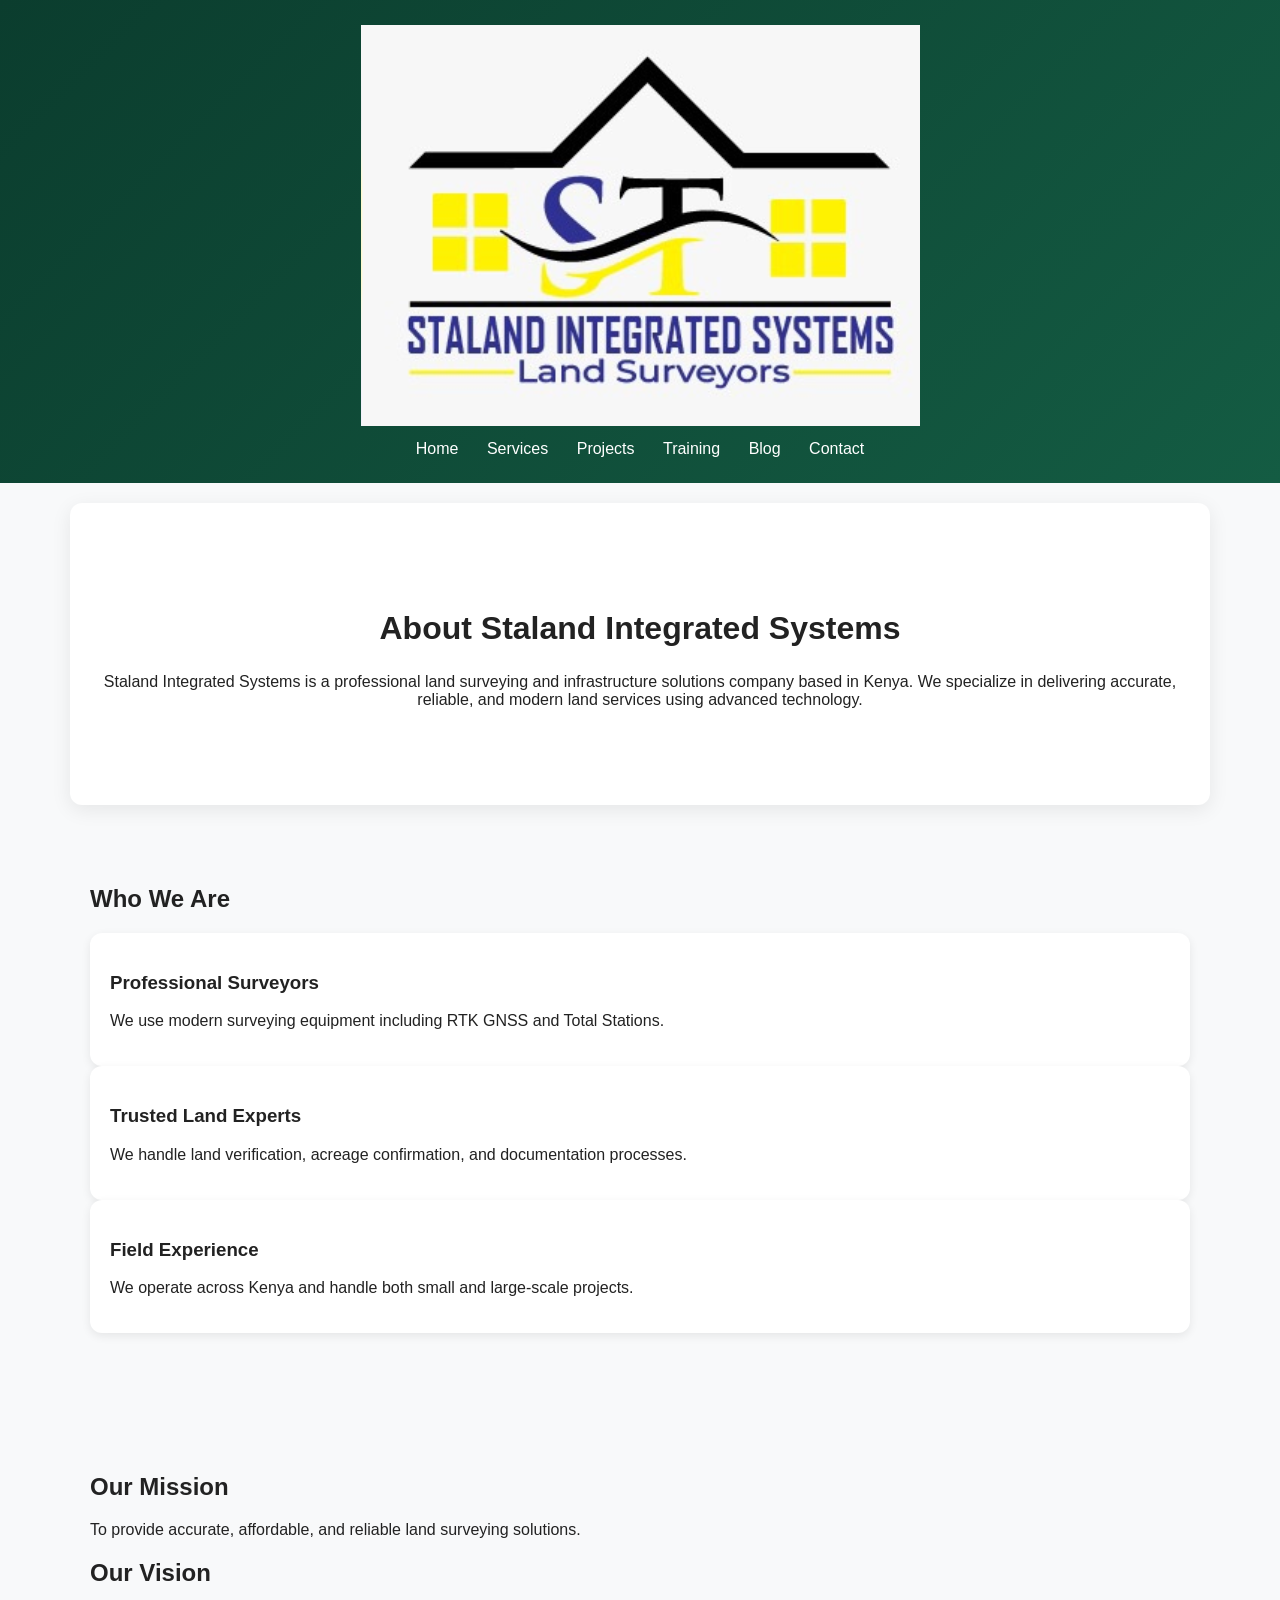
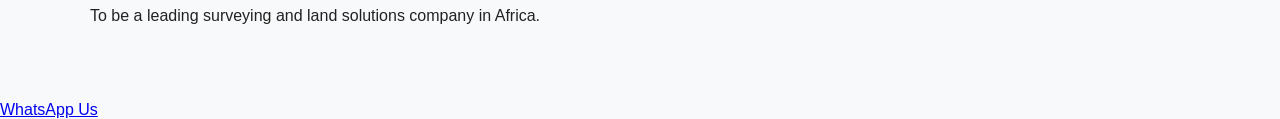
==== about.html @ e81ea3ba "added locations and about pages" ====
<!DOCTYPE html>
<html lang="en">
<head>
    <meta charset="UTF-8">
    <meta name="viewport" content="width=device-width, initial-scale=1.0">
    <title>About Us - Staland Integrated Systems</title>
    <link rel="stylesheet" href="style.css">
</head>

<body>

<!-- HEADER -->
<header class="navbar">

    <div class="logo">
        <img src="images/logo.png" alt="Staland Logo">
    </div>

    <nav>
        <a href="index.html">Home</a>
        <a href="services.html">Services</a>
        <a href="projects.html">Projects</a>
        <a href="training.html">Training</a>
        <a href="blog.html">Blog</a>
        <a href="contact.html">Contact</a>
    </nav>

</header>

<!-- ABOUT SECTION -->
<section class="hero">

    <h2>About Staland Integrated Systems</h2>

    <p>
        Staland Integrated Systems is a professional land surveying and infrastructure solutions company based in Kenya.
        We specialize in delivering accurate, reliable, and modern land services using advanced technology.
    </p>

</section>

<!-- WHO WE ARE -->
<section class="services">

    <h2 class="section-title">Who We Are</h2>

    <div class="grid">

        <div class="card">
            <h3>Professional Surveyors</h3>
            <p>We use modern surveying equipment including RTK GNSS and Total Stations.</p>
        </div>

        <div class="card">
            <h3>Trusted Land Experts</h3>
            <p>We handle land verification, acreage confirmation, and documentation processes.</p>
        </div>

        <div class="card">
            <h3>Field Experience</h3>
            <p>We operate across Kenya and handle both small and large-scale projects.</p>
        </div>

    </div>

</section>

<!-- MISSION & VISION -->
<section class="cta-section">

    <h2>Our Mission</h2>
    <p>To provide accurate, affordable, and reliable land surveying solutions.</p>

    <h2>Our Vision</h2>
    <p>To be a leading surveying and land solutions company in Africa.</p>

</section>

<!-- WHATSAPP BUTTON -->
<a href="https://wa.me/254707151860" class="whatsapp" target="_blank">
    WhatsApp Us
</a>

</body>
</html>
---- style.css ----
body {
  font-family: Arial, sans-serif;
  margin: 0;
  padding: 0;
  color: #222;
  background: #f8f9fa;
}

/* HEADER */
header {
  background: linear-gradient(135deg, #0b3d2e, #145c43);
  color: white;
  padding: 25px;
  text-align: center;
}

nav {
  margin-top: 10px;
}

nav a {
  color: white;
  margin: 0 12px;
  text-decoration: none;
  font-weight: 500;
}

nav a:hover {
  text-decoration: underline;
}

/* SECTIONS */
section {
  padding: 60px 20px;
  max-width: 1100px;
  margin: auto;
}

/* HERO */
.hero {
  text-align: center;
  background: white;
  padding: 80px 20px;
  border-radius: 12px;
  margin-top: 20px;
  box-shadow: 0 5px 20px rgba(0,0,0,0.08);
}

.hero h2 {
  font-size: 32px;
}

/* BUTTON */
.btn {
  display: inline-block;
  padding: 12px 22px;
  background: #0b3d2e;
  color: white;
  text-decoration: none;
  border-radius: 8px;
  margin-top: 15px;
}

/* CARDS */
.card-grid {
  display: grid;
  grid-template-columns: repeat(auto-fit, minmax(250px, 1fr));
  gap: 20px;
}

.card {
  background: white;
  padding: 20px;
  border-radius: 12px;
  box-shadow: 0 3px 10px rgba(0,0,0,0.08);
}

/* FORM */
input, textarea, select {
  width: 100%;
  padding: 12px;
  margin-top: 10px;
  border: 1px solid #ddd;
  border-radius: 8px;
}

button {
  background: #0b3d2e;
  color: white;
  padding: 12px;
  border: none;
  border-radius: 8px;
  cursor: pointer;
}

/* WHATSAPP FLOAT */
.whatsapp-float {
  position: fixed;
  bottom: 20px;
  right: 20px;
  background: #25D366;
  color: white;
  padding: 14px 18px;
  border-radius: 50px;
  text-decoration: none;
  font-weight: bold;
  box-shadow: 0 4px 10px rgba(0,0,0,0.3);
}

/* ANIMATION */
.fade-in {
  opacity: 0;
  transform: translateY(20px);
  transition: 0.8s ease;
}

.fade-in.show {
  opacity: 1;
  transform: translateY(0);
}

@media (max-width: 768px) {

    nav a {
        display: block;
        margin: 10px 0;
    }

    .hero h2 {
        font-size: 24px;
    }

    section {
        padding: 40px 15px;
    }

}
  overflow: hidden;
  box-shadow: 0 3px 10px rgba(0,0,0,0.1);
}

.gallery-item img {
  width: 100%;
  height: 250px;
  object-fit: cover;
}

.gallery-item h3 {
  padding: 15px;
}
.locations {
    display: grid;
    grid-template-columns: repeat(auto-fit, minmax(250px, 1fr));
    gap: 20px;
    padding: 40px;
}

.location-card {
    background: white;
    padding: 25px;
    border-radius: 12px;
    box-shadow: 0 4px 15px rgba(0,0,0,0.1);
    transition: 0.3s;
}

.location-card:hover {
    transform: translateY(-5px);
}
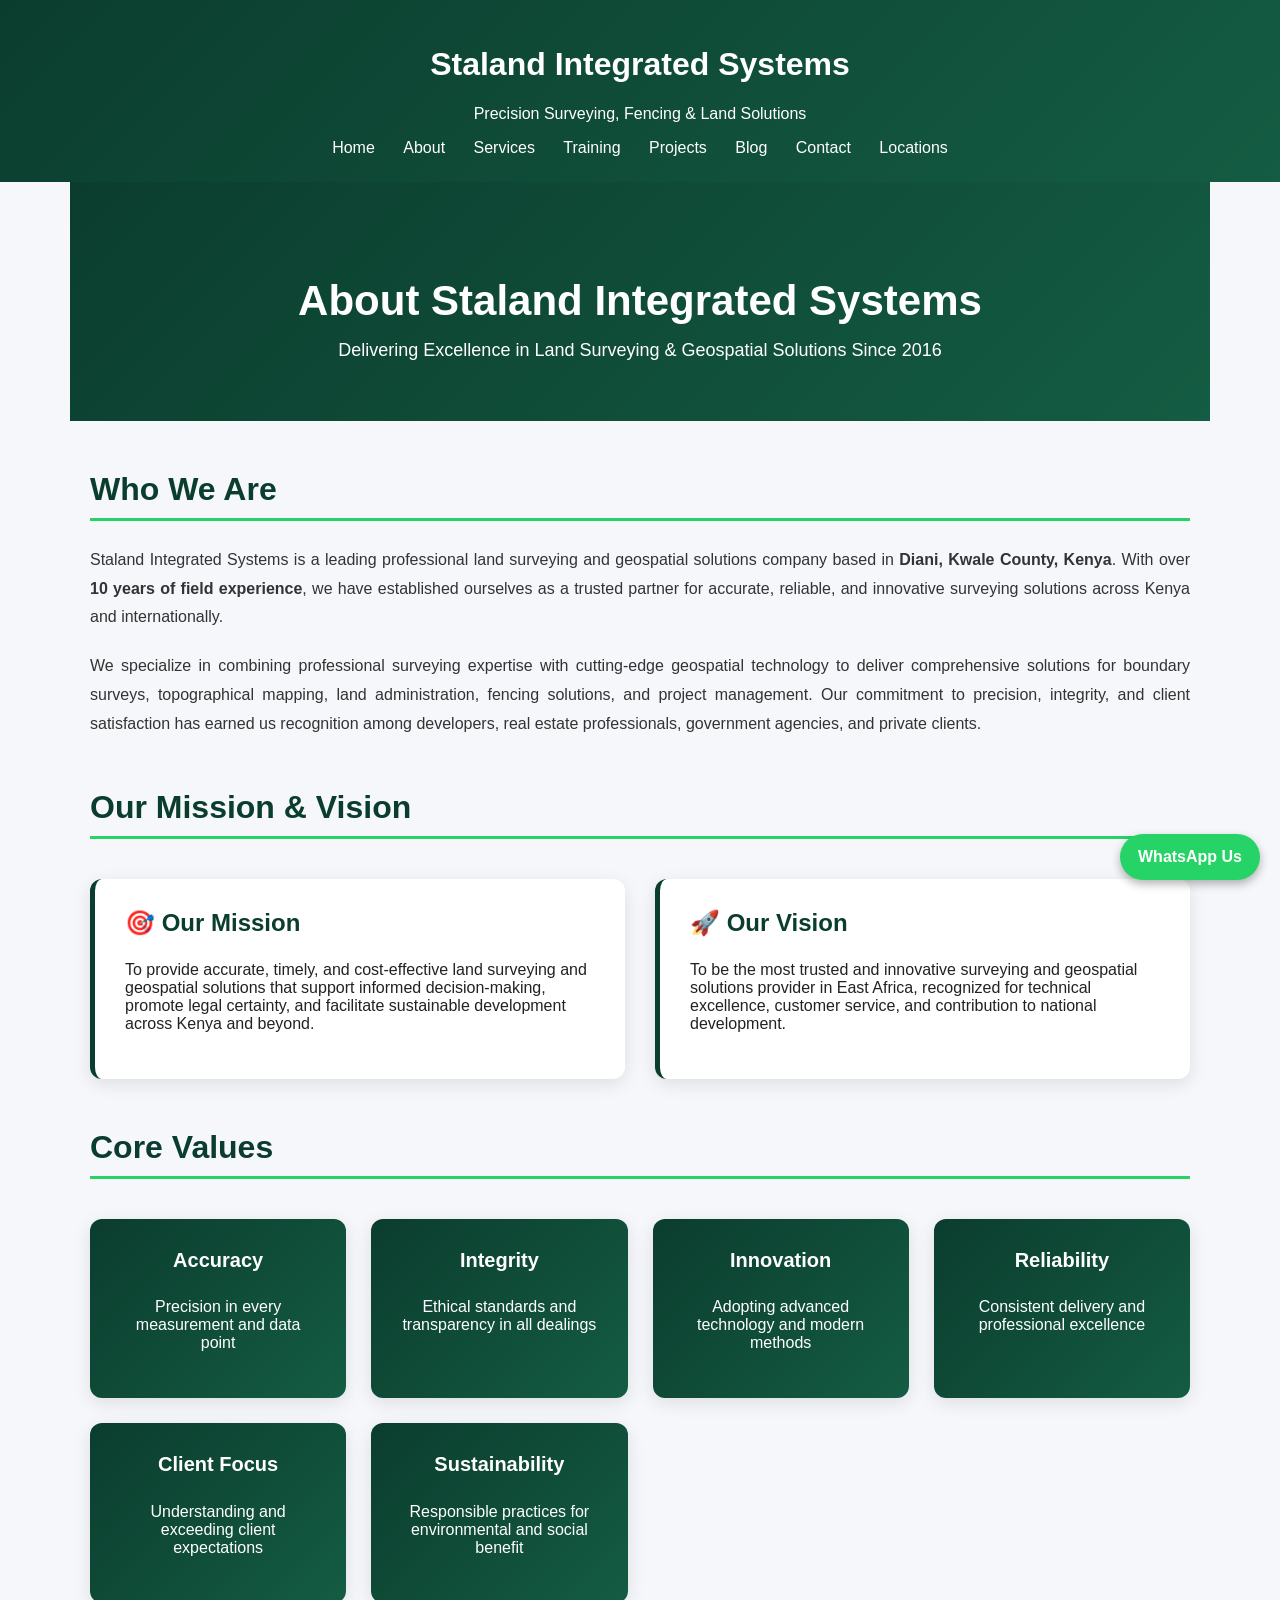
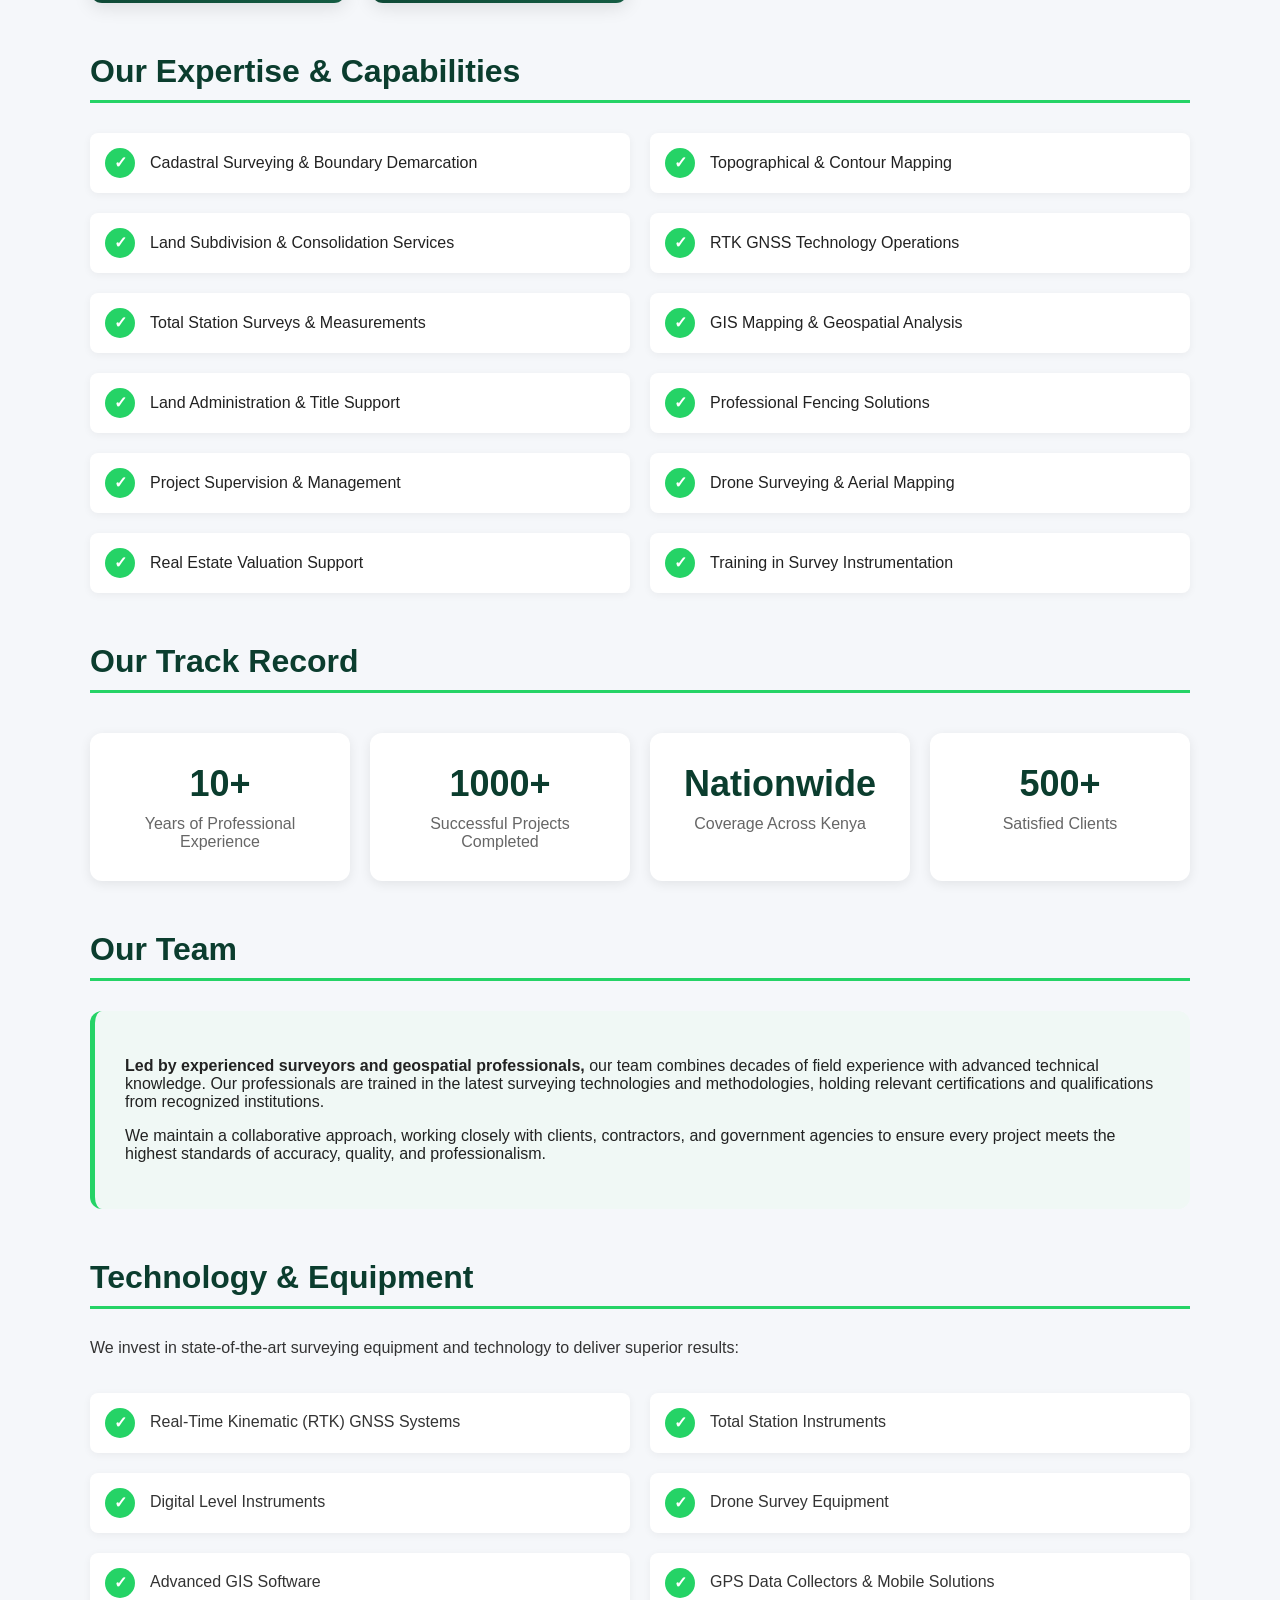
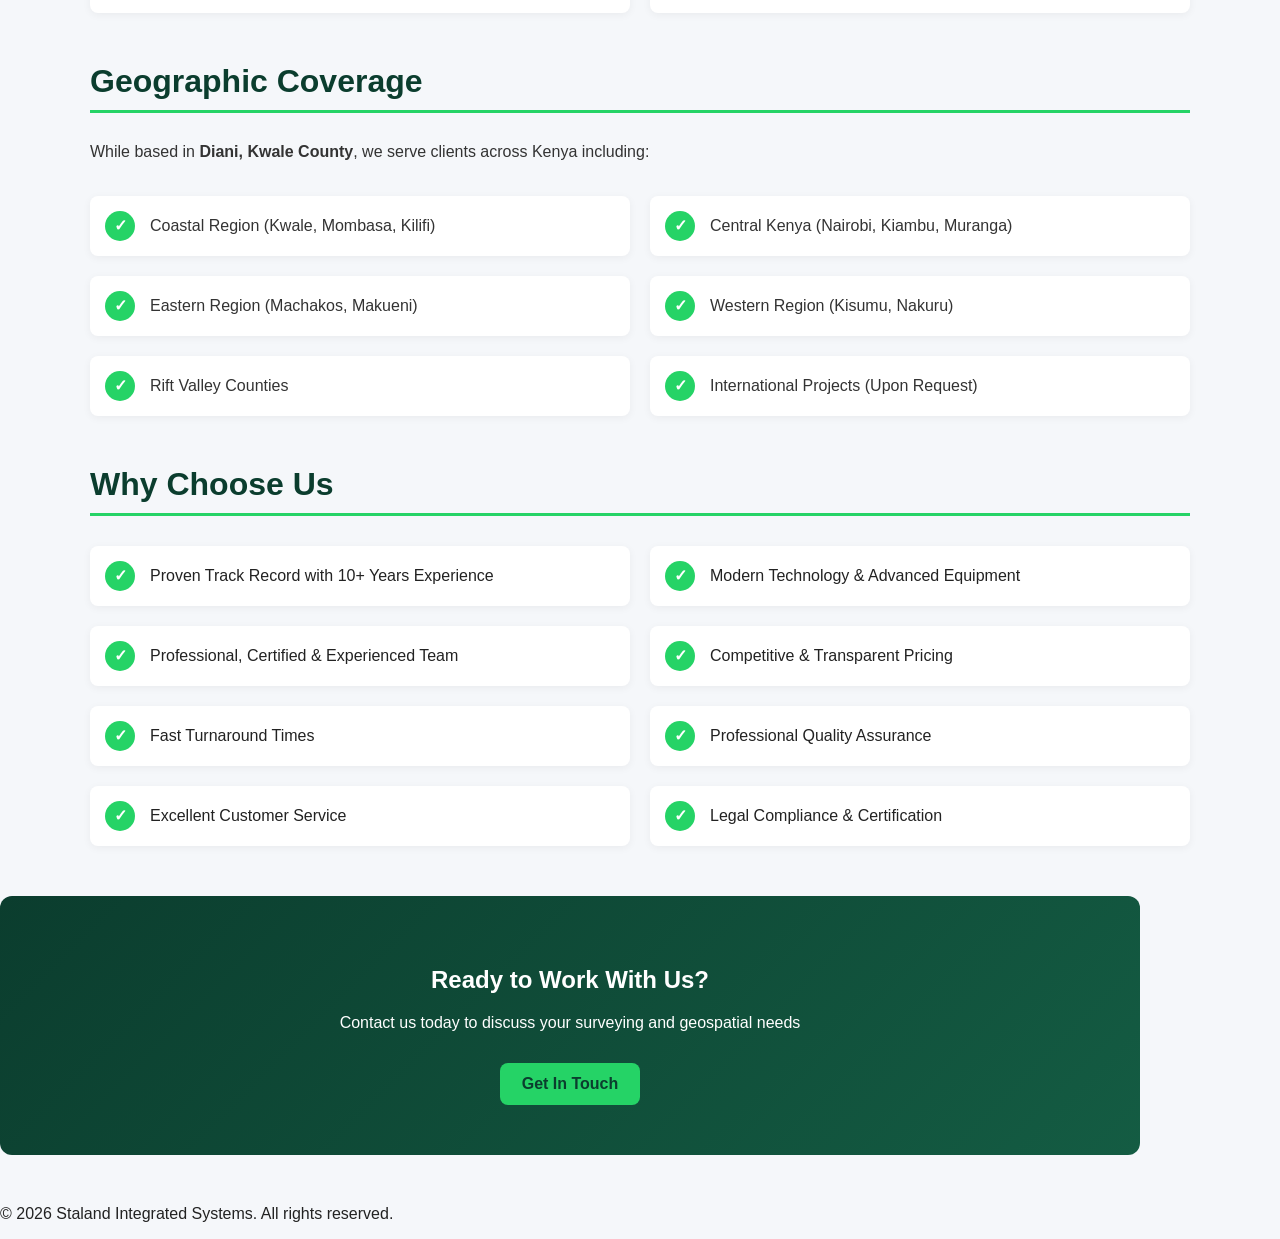
==== commit 33463a30: "Create professional About page with company information" ====
--- a/about.html
+++ b/about.html
@@ -3,83 +3,419 @@
 <head>
     <meta charset="UTF-8">
     <meta name="viewport" content="width=device-width, initial-scale=1.0">
-    <title>About Us - Staland Integrated Systems</title>
+    <title>About Us | Staland Integrated Systems - Professional Land Surveying Kenya</title>
     <link rel="stylesheet" href="style.css">
+    <meta name="description" content="Learn about Staland Integrated Systems - 10+ years of professional land surveying expertise in Kenya. Our mission, team, and commitment to excellence.">
+    <style>
+        .about-hero {
+            background: linear-gradient(135deg, #0b3d2e, #145c43);
+            color: white;
+            padding: 60px 20px;
+            text-align: center;
+            margin-bottom: 40px;
+        }
+
+        .about-hero h1 {
+            font-size: 42px;
+            margin-bottom: 15px;
+        }
+
+        .about-hero p {
+            font-size: 18px;
+            max-width: 700px;
+            margin: 0 auto;
+        }
+
+        .about-section {
+            max-width: 1100px;
+            margin: 50px auto;
+            padding: 0 20px;
+        }
+
+        .about-section h2 {
+            color: #0b3d2e;
+            font-size: 32px;
+            margin-bottom: 25px;
+            border-bottom: 3px solid #25D366;
+            padding-bottom: 10px;
+        }
+
+        .about-content {
+            line-height: 1.8;
+            font-size: 16px;
+            color: #333;
+        }
+
+        .about-content p {
+            margin-bottom: 20px;
+            text-align: justify;
+        }
+
+        .mission-vision {
+            display: grid;
+            grid-template-columns: 1fr 1fr;
+            gap: 30px;
+            margin: 40px 0;
+        }
+
+        .mission-card, .vision-card {
+            background: white;
+            padding: 30px;
+            border-radius: 12px;
+            box-shadow: 0 5px 18px rgba(0,0,0,0.1);
+            border-left: 5px solid #0b3d2e;
+        }
+
+        .mission-card h3, .vision-card h3 {
+            color: #0b3d2e;
+            font-size: 24px;
+            margin-top: 0;
+        }
+
+        .core-values {
+            display: grid;
+            grid-template-columns: repeat(auto-fit, minmax(220px, 1fr));
+            gap: 25px;
+            margin: 40px 0;
+        }
+
+        .value-card {
+            background: linear-gradient(135deg, #0b3d2e, #145c43);
+            color: white;
+            padding: 30px;
+            border-radius: 12px;
+            text-align: center;
+            box-shadow: 0 5px 18px rgba(0,0,0,0.1);
+            transition: 0.3s;
+        }
+
+        .value-card:hover {
+            transform: translateY(-8px);
+        }
+
+        .value-card h4 {
+            font-size: 20px;
+            margin-top: 0;
+        }
+
+        .team-highlight {
+            background: #f0f8f5;
+            padding: 30px;
+            border-radius: 12px;
+            margin: 30px 0;
+            border-left: 5px solid #25D366;
+        }
+
+        .expertise-list {
+            display: grid;
+            grid-template-columns: 1fr 1fr;
+            gap: 20px;
+            margin: 30px 0;
+        }
+
+        .expertise-item {
+            display: flex;
+            align-items: center;
+            padding: 15px;
+            background: white;
+            border-radius: 8px;
+            box-shadow: 0 2px 8px rgba(0,0,0,0.05);
+        }
+
+        .expertise-item:before {
+            content: "✓";
+            display: inline-block;
+            width: 30px;
+            height: 30px;
+            background: #25D366;
+            color: white;
+            border-radius: 50%;
+            text-align: center;
+            line-height: 30px;
+            margin-right: 15px;
+            font-weight: bold;
+            flex-shrink: 0;
+        }
+
+        .stats-section {
+            display: grid;
+            grid-template-columns: repeat(auto-fit, minmax(200px, 1fr));
+            gap: 20px;
+            margin: 40px 0;
+        }
+
+        .stat-box {
+            background: white;
+            padding: 30px;
+            border-radius: 12px;
+            text-align: center;
+            box-shadow: 0 3px 12px rgba(0,0,0,0.08);
+        }
+
+        .stat-box .number {
+            color: #0b3d2e;
+            font-size: 36px;
+            font-weight: bold;
+        }
+
+        .stat-box p {
+            color: #666;
+            margin: 10px 0 0 0;
+        }
+
+        .cta-section {
+            background: linear-gradient(135deg, #0b3d2e, #145c43);
+            color: white;
+            padding: 50px 20px;
+            text-align: center;
+            border-radius: 12px;
+            margin: 50px 0;
+        }
+
+        .cta-section h2 {
+            color: white;
+            border: none;
+        }
+
+        .cta-section .btn {
+            background: #25D366;
+            color: #0b3d2e;
+            font-weight: bold;
+        }
+
+        @media (max-width: 768px) {
+            .about-hero h1 {
+                font-size: 28px;
+            }
+
+            .mission-vision {
+                grid-template-columns: 1fr;
+            }
+
+            .expertise-list {
+                grid-template-columns: 1fr;
+            }
+
+            .about-content p {
+                text-align: left;
+            }
+        }
+    </style>
 </head>
 
 <body>
 
-<!-- HEADER -->
-<header class="navbar">
-
+<header>
     <div class="logo">
-        <img src="images/logo.png" alt="Staland Logo">
+        <h1>Staland Integrated Systems</h1>
+        <p>Precision Surveying, Fencing & Land Solutions</p>
     </div>
 
     <nav>
         <a href="index.html">Home</a>
+        <a href="about.html">About</a>
         <a href="services.html">Services</a>
+        <a href="training.html">Training</a>
         <a href="projects.html">Projects</a>
-        <a href="training.html">Training</a>
         <a href="blog.html">Blog</a>
         <a href="contact.html">Contact</a>
+        <a href="locations.html">Locations</a>
     </nav>
-
 </header>
 
-<!-- ABOUT SECTION -->
-<section class="hero">
-
-    <h2>About Staland Integrated Systems</h2>
-
-    <p>
-        Staland Integrated Systems is a professional land surveying and infrastructure solutions company based in Kenya.
-        We specialize in delivering accurate, reliable, and modern land services using advanced technology.
-    </p>
-
-</section>
-
-<!-- WHO WE ARE -->
-<section class="services">
-
-    <h2 class="section-title">Who We Are</h2>
-
-    <div class="grid">
-
-        <div class="card">
-            <h3>Professional Surveyors</h3>
-            <p>We use modern surveying equipment including RTK GNSS and Total Stations.</p>
-        </div>
-
-        <div class="card">
-            <h3>Trusted Land Experts</h3>
-            <p>We handle land verification, acreage confirmation, and documentation processes.</p>
-        </div>
-
-        <div class="card">
-            <h3>Field Experience</h3>
-            <p>We operate across Kenya and handle both small and large-scale projects.</p>
-        </div>
-
-    </div>
-
+<!-- HERO SECTION -->
+<section class="about-hero fade-in">
+    <h1>About Staland Integrated Systems</h1>
+    <p>Delivering Excellence in Land Surveying & Geospatial Solutions Since 2016</p>
+</section>
+
+<!-- COMPANY OVERVIEW -->
+<section class="about-section fade-in">
+    <h2>Who We Are</h2>
+    <div class="about-content">
+        <p>
+            Staland Integrated Systems is a leading professional land surveying and geospatial solutions company based in <strong>Diani, Kwale County, Kenya</strong>. With over <strong>10 years of field experience</strong>, we have established ourselves as a trusted partner for accurate, reliable, and innovative surveying solutions across Kenya and internationally.
+        </p>
+        <p>
+            We specialize in combining professional surveying expertise with cutting-edge geospatial technology to deliver comprehensive solutions for boundary surveys, topographical mapping, land administration, fencing solutions, and project management. Our commitment to precision, integrity, and client satisfaction has earned us recognition among developers, real estate professionals, government agencies, and private clients.
+        </p>
+    </div>
 </section>
 
 <!-- MISSION & VISION -->
-<section class="cta-section">
-
-    <h2>Our Mission</h2>
-    <p>To provide accurate, affordable, and reliable land surveying solutions.</p>
-
-    <h2>Our Vision</h2>
-    <p>To be a leading surveying and land solutions company in Africa.</p>
-
-</section>
-
-<!-- WHATSAPP BUTTON -->
-<a href="https://wa.me/254707151860" class="whatsapp" target="_blank">
+<section class="about-section fade-in">
+    <h2>Our Mission & Vision</h2>
+    <div class="mission-vision">
+        <div class="mission-card">
+            <h3>🎯 Our Mission</h3>
+            <p>
+                To provide accurate, timely, and cost-effective land surveying and geospatial solutions that support informed decision-making, promote legal certainty, and facilitate sustainable development across Kenya and beyond.
+            </p>
+        </div>
+        <div class="vision-card">
+            <h3>🚀 Our Vision</h3>
+            <p>
+                To be the most trusted and innovative surveying and geospatial solutions provider in East Africa, recognized for technical excellence, customer service, and contribution to national development.
+            </p>
+        </div>
+    </div>
+</section>
+
+<!-- CORE VALUES -->
+<section class="about-section fade-in">
+    <h2>Core Values</h2>
+    <div class="core-values">
+        <div class="value-card">
+            <h4>Accuracy</h4>
+            <p>Precision in every measurement and data point</p>
+        </div>
+        <div class="value-card">
+            <h4>Integrity</h4>
+            <p>Ethical standards and transparency in all dealings</p>
+        </div>
+        <div class="value-card">
+            <h4>Innovation</h4>
+            <p>Adopting advanced technology and modern methods</p>
+        </div>
+        <div class="value-card">
+            <h4>Reliability</h4>
+            <p>Consistent delivery and professional excellence</p>
+        </div>
+        <div class="value-card">
+            <h4>Client Focus</h4>
+            <p>Understanding and exceeding client expectations</p>
+        </div>
+        <div class="value-card">
+            <h4>Sustainability</h4>
+            <p>Responsible practices for environmental and social benefit</p>
+        </div>
+    </div>
+</section>
+
+<!-- EXPERTISE & CAPABILITIES -->
+<section class="about-section fade-in">
+    <h2>Our Expertise & Capabilities</h2>
+    <div class="expertise-list">
+        <div class="expertise-item">Cadastral Surveying & Boundary Demarcation</div>
+        <div class="expertise-item">Topographical & Contour Mapping</div>
+        <div class="expertise-item">Land Subdivision & Consolidation Services</div>
+        <div class="expertise-item">RTK GNSS Technology Operations</div>
+        <div class="expertise-item">Total Station Surveys & Measurements</div>
+        <div class="expertise-item">GIS Mapping & Geospatial Analysis</div>
+        <div class="expertise-item">Land Administration & Title Support</div>
+        <div class="expertise-item">Professional Fencing Solutions</div>
+        <div class="expertise-item">Project Supervision & Management</div>
+        <div class="expertise-item">Drone Surveying & Aerial Mapping</div>
+        <div class="expertise-item">Real Estate Valuation Support</div>
+        <div class="expertise-item">Training in Survey Instrumentation</div>
+    </div>
+</section>
+
+<!-- KEY STATISTICS -->
+<section class="about-section fade-in">
+    <h2>Our Track Record</h2>
+    <div class="stats-section">
+        <div class="stat-box">
+            <div class="number">10+</div>
+            <p>Years of Professional Experience</p>
+        </div>
+        <div class="stat-box">
+            <div class="number">1000+</div>
+            <p>Successful Projects Completed</p>
+        </div>
+        <div class="stat-box">
+            <div class="number">Nationwide</div>
+            <p>Coverage Across Kenya</p>
+        </div>
+        <div class="stat-box">
+            <div class="number">500+</div>
+            <p>Satisfied Clients</p>
+        </div>
+    </div>
+</section>
+
+<!-- TEAM & EXPERTISE -->
+<section class="about-section fade-in">
+    <h2>Our Team</h2>
+    <div class="team-highlight">
+        <p>
+            <strong>Led by experienced surveyors and geospatial professionals,</strong> our team combines decades of field experience with advanced technical knowledge. Our professionals are trained in the latest surveying technologies and methodologies, holding relevant certifications and qualifications from recognized institutions.
+        </p>
+        <p>
+            We maintain a collaborative approach, working closely with clients, contractors, and government agencies to ensure every project meets the highest standards of accuracy, quality, and professionalism.
+        </p>
+    </div>
+</section>
+
+<!-- TECHNOLOGY & EQUIPMENT -->
+<section class="about-section fade-in">
+    <h2>Technology & Equipment</h2>
+    <div class="about-content">
+        <p>
+            We invest in state-of-the-art surveying equipment and technology to deliver superior results:
+        </p>
+        <div class="expertise-list">
+            <div class="expertise-item">Real-Time Kinematic (RTK) GNSS Systems</div>
+            <div class="expertise-item">Total Station Instruments</div>
+            <div class="expertise-item">Digital Level Instruments</div>
+            <div class="expertise-item">Drone Survey Equipment</div>
+            <div class="expertise-item">Advanced GIS Software</div>
+            <div class="expertise-item">GPS Data Collectors & Mobile Solutions</div>
+        </div>
+    </div>
+</section>
+
+<!-- SERVICE AREAS -->
+<section class="about-section fade-in">
+    <h2>Geographic Coverage</h2>
+    <div class="about-content">
+        <p>
+            While based in <strong>Diani, Kwale County</strong>, we serve clients across Kenya including:
+        </p>
+        <div class="expertise-list">
+            <div class="expertise-item">Coastal Region (Kwale, Mombasa, Kilifi)</div>
+            <div class="expertise-item">Central Kenya (Nairobi, Kiambu, Muranga)</div>
+            <div class="expertise-item">Eastern Region (Machakos, Makueni)</div>
+            <div class="expertise-item">Western Region (Kisumu, Nakuru)</div>
+            <div class="expertise-item">Rift Valley Counties</div>
+            <div class="expertise-item">International Projects (Upon Request)</div>
+        </div>
+    </div>
+</section>
+
+<!-- WHY CHOOSE US -->
+<section class="about-section fade-in">
+    <h2>Why Choose Us</h2>
+    <div class="expertise-list">
+        <div class="expertise-item">Proven Track Record with 10+ Years Experience</div>
+        <div class="expertise-item">Modern Technology & Advanced Equipment</div>
+        <div class="expertise-item">Professional, Certified & Experienced Team</div>
+        <div class="expertise-item">Competitive & Transparent Pricing</div>
+        <div class="expertise-item">Fast Turnaround Times</div>
+        <div class="expertise-item">Professional Quality Assurance</div>
+        <div class="expertise-item">Excellent Customer Service</div>
+        <div class="expertise-item">Legal Compliance & Certification</div>
+    </div>
+</section>
+
+<!-- CTA SECTION -->
+<section class="cta-section fade-in">
+    <h2>Ready to Work With Us?</h2>
+    <p>Contact us today to discuss your surveying and geospatial needs</p>
+    <a href="contact.html" class="btn primary">Get In Touch</a>
+</section>
+
+<!-- WHATSAPP FLOAT -->
+<a href="https://wa.me/254707151860" class="whatsapp-float" target="_blank">
     WhatsApp Us
 </a>
 
+<!-- FOOTER -->
+<footer>
+    <p>&copy; 2026 Staland Integrated Systems. All rights reserved.</p>
+</footer>
+
+<script src="script.js"></script>
+
 </body>
-</html>+</html>
--- a/style.css
+++ b/style.css
@@ -166,4 +166,38 @@
 .location-card:hover {
     transform: translateY(-5px);
 }
-
+.services {
+    display: grid;
+    grid-template-columns: repeat(auto-fit, minmax(250px, 1fr));
+    gap: 25px;
+    padding: 50px;
+}
+
+.service-card {
+    display: block;
+    text-decoration: none;
+    color: #222 !important;
+    background: #ffffff;
+    padding: 30px;
+    border-radius: 15px;
+    box-shadow: 0 5px 18px rgba(0,0,0,0.1);
+    transition: 0.3s ease;
+}
+
+.service-card:hover {
+    transform: translateY(-8px);
+}
+
+.service-details {
+    padding: 60px;
+    max-width: 900px;
+    margin: auto;
+}
+
+.service-details ul {
+    line-height: 2;
+}body {
+    background: #f5f7fa;
+    color: #222;
+}
+
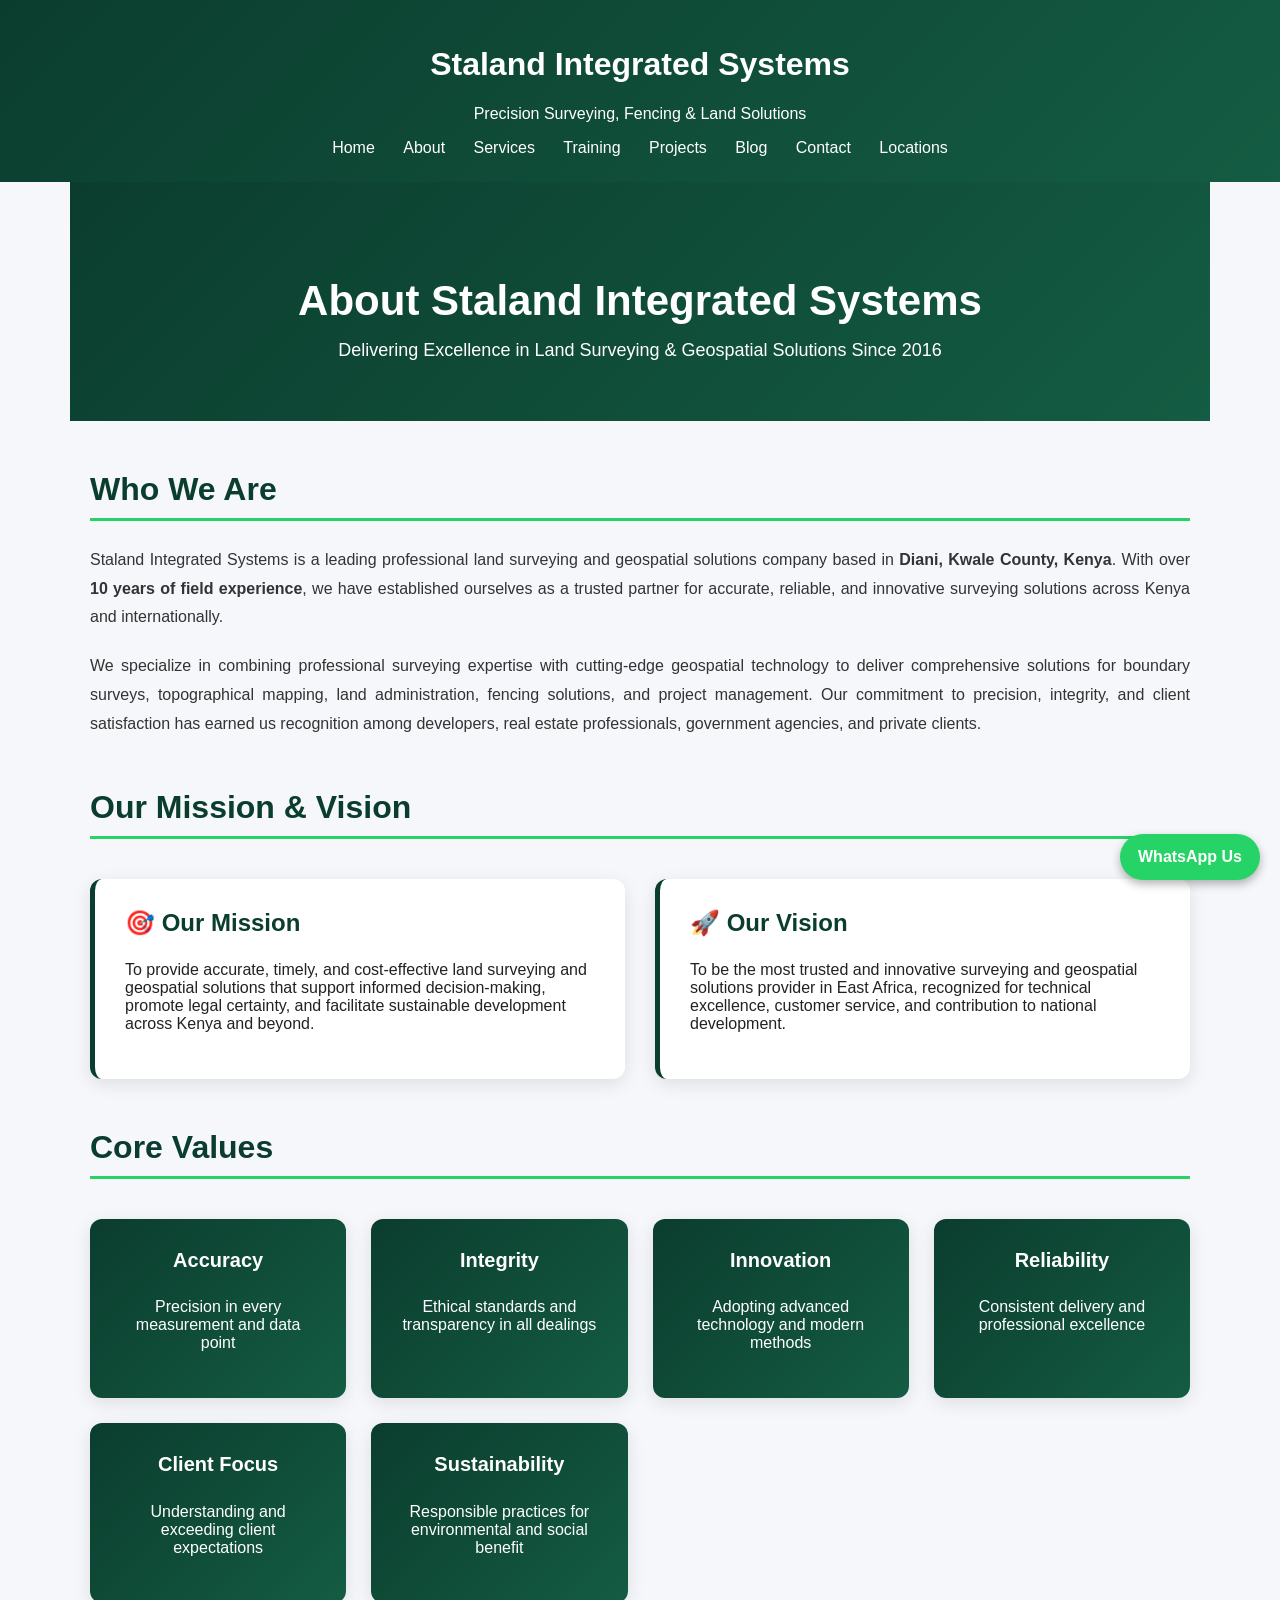
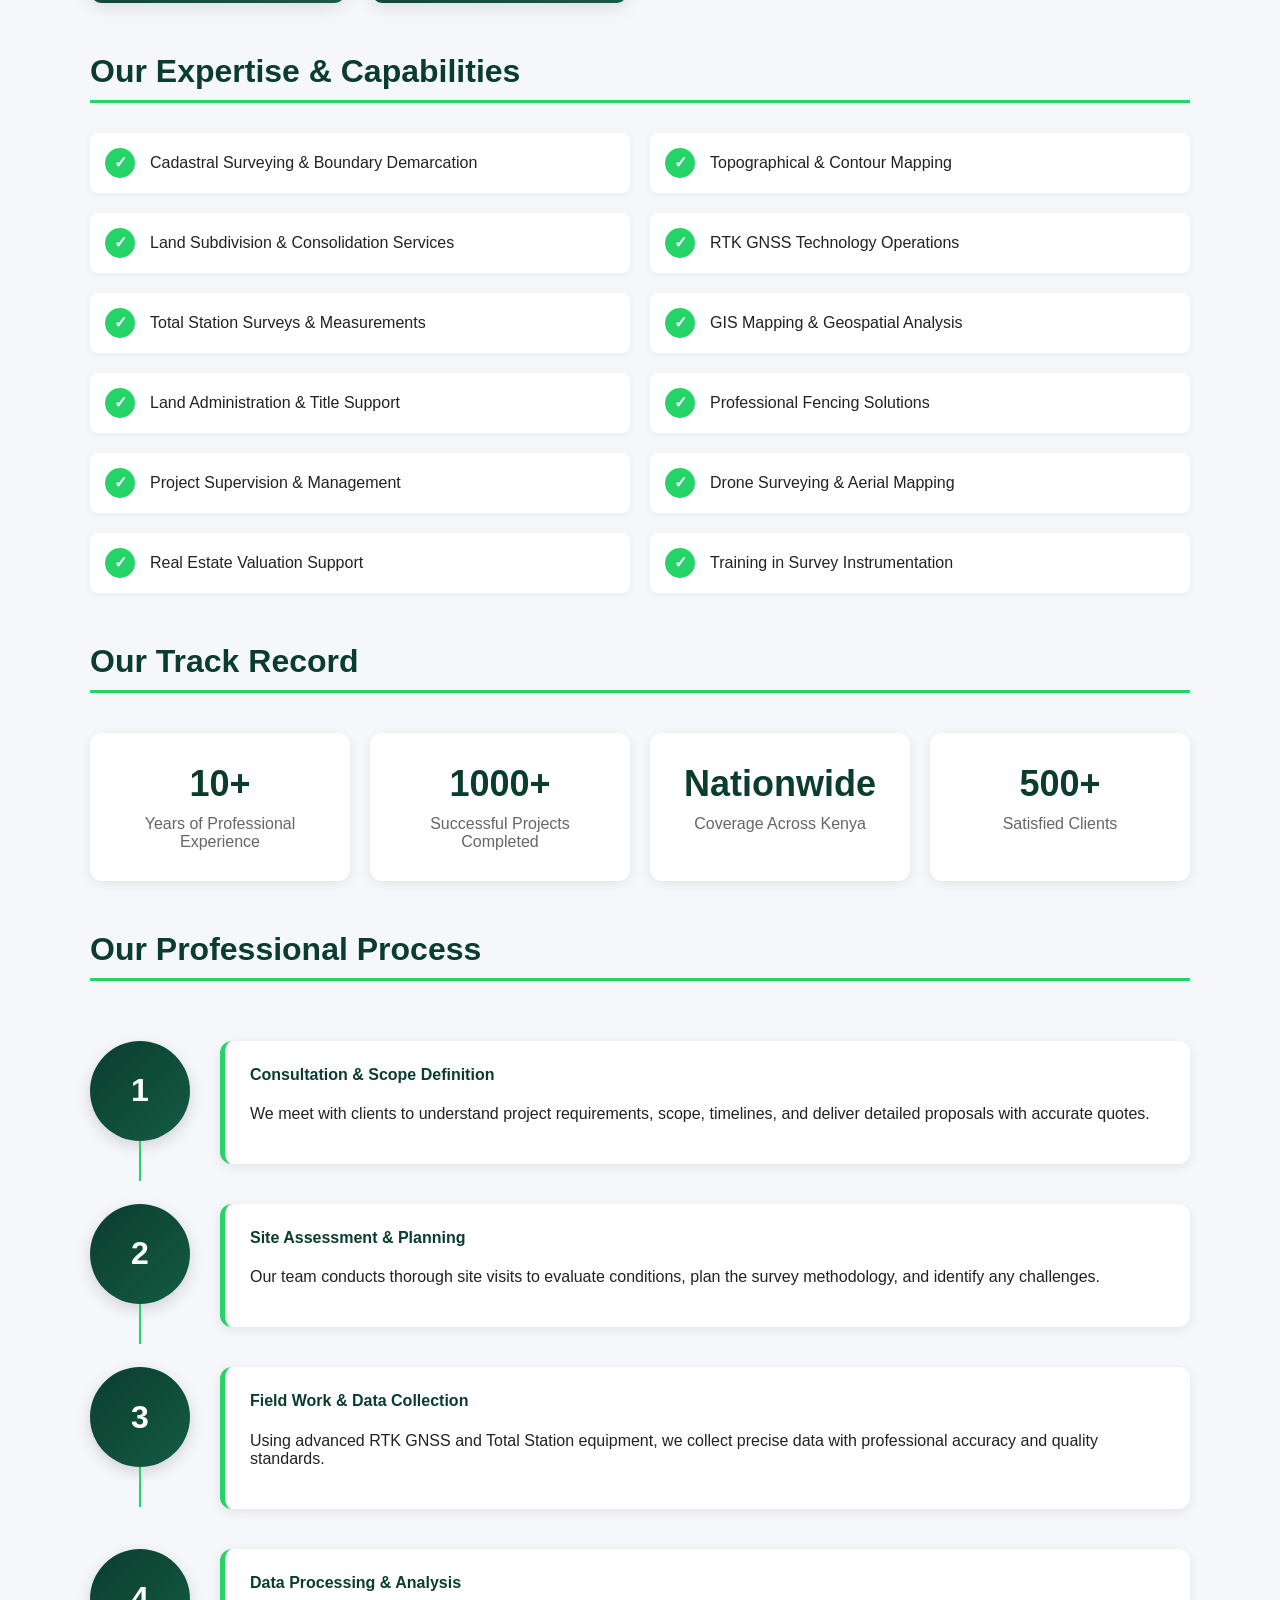
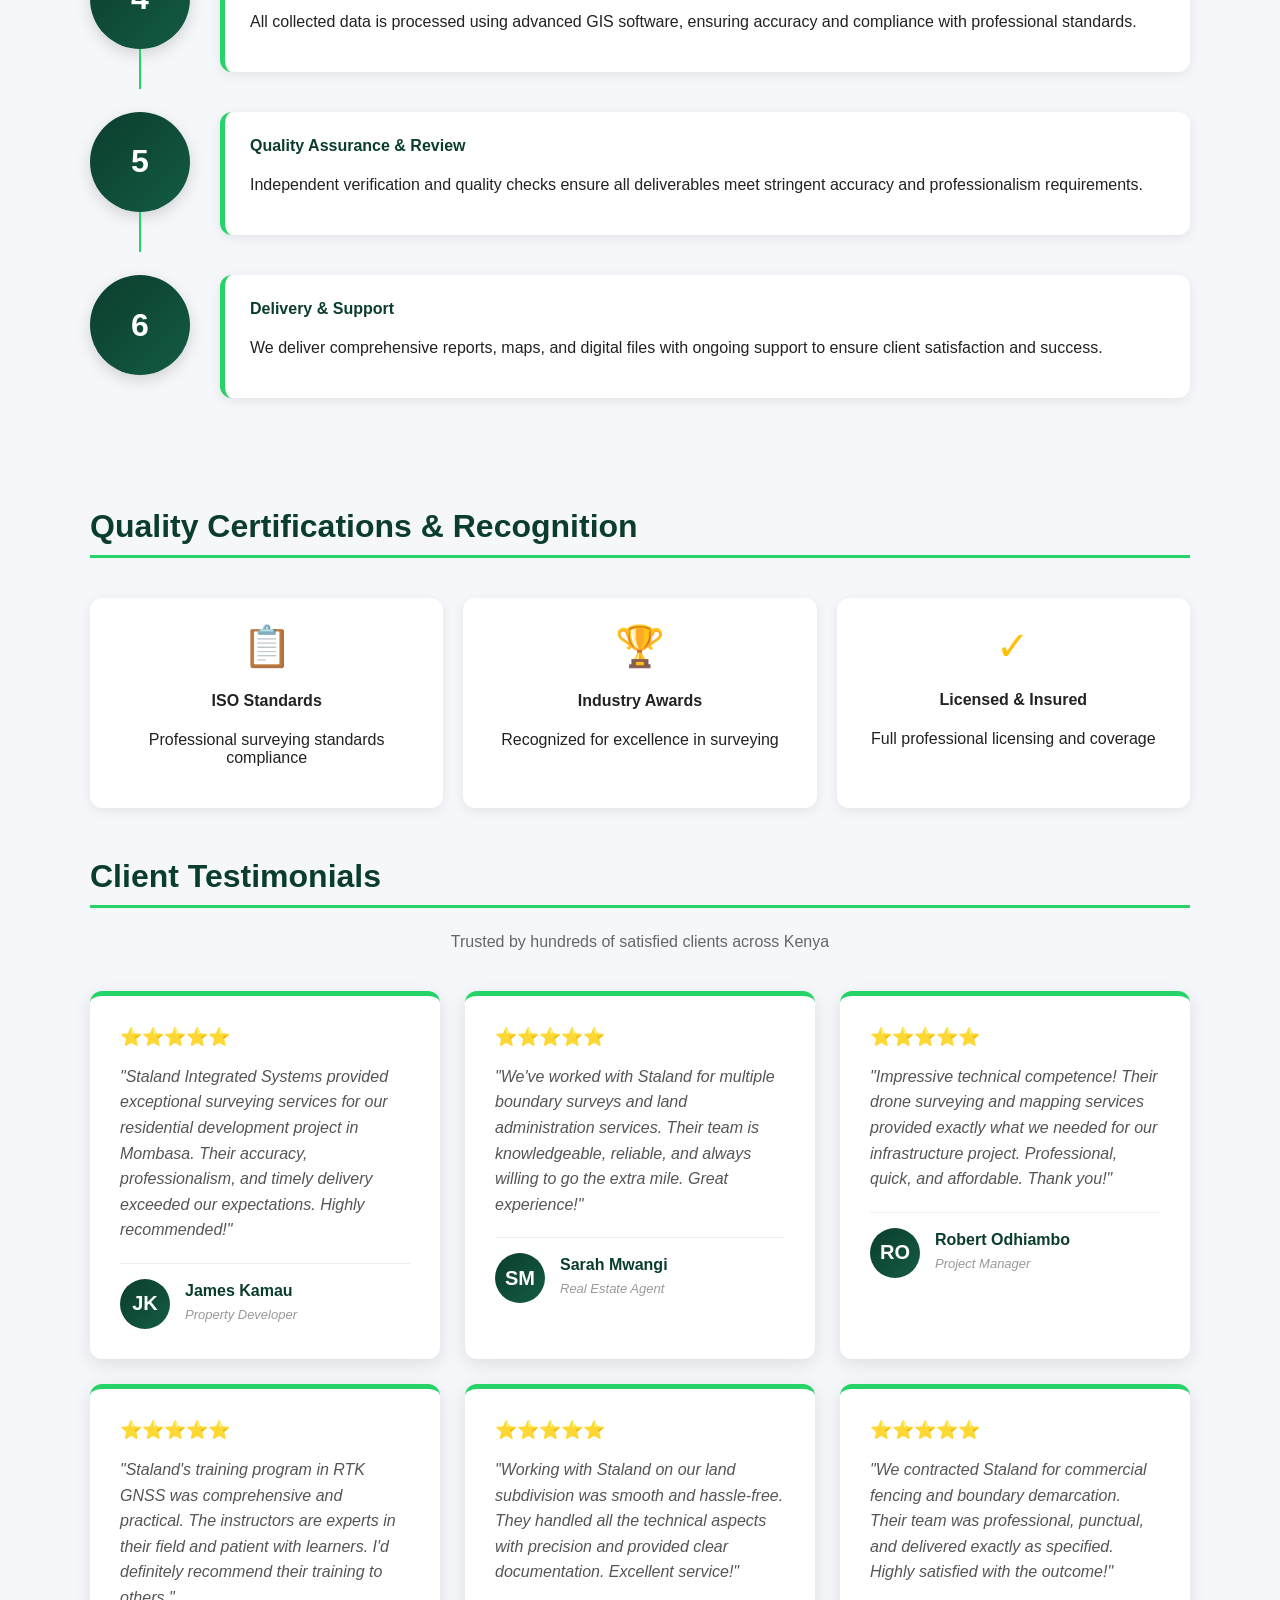
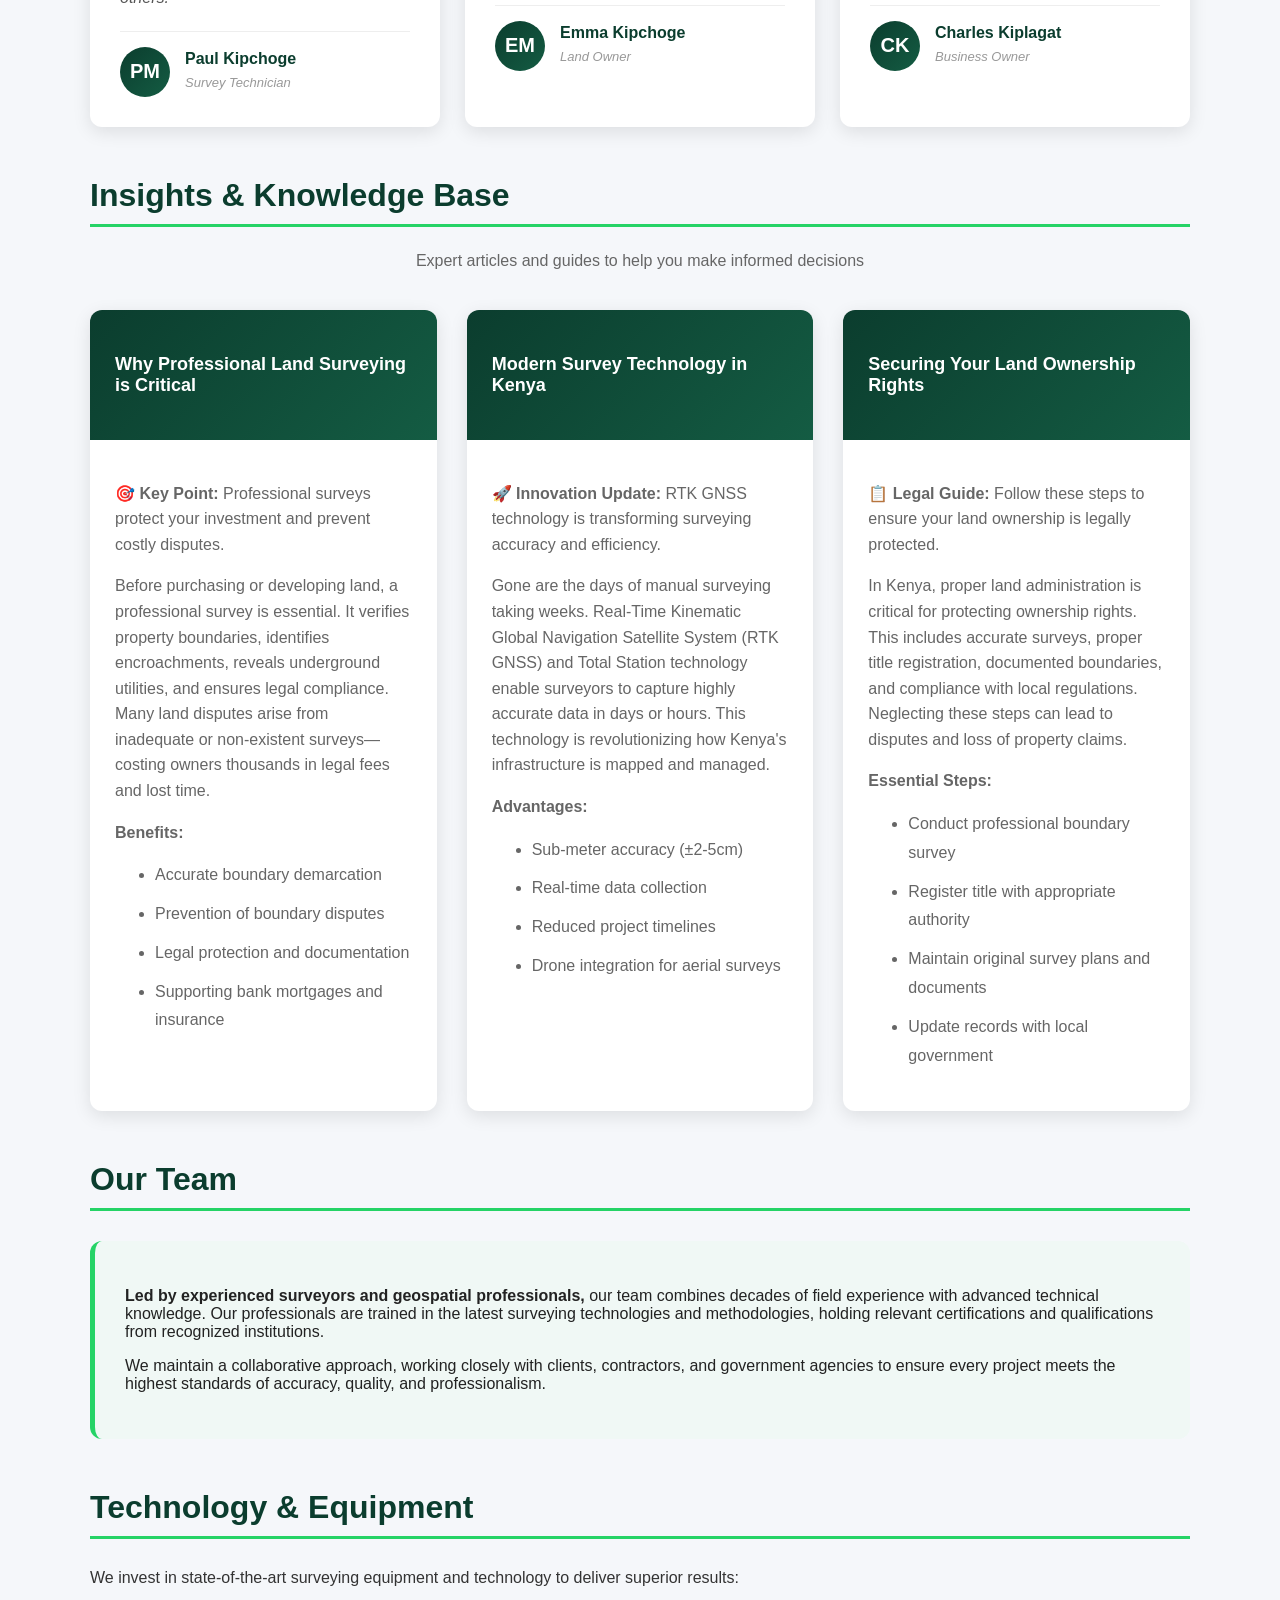
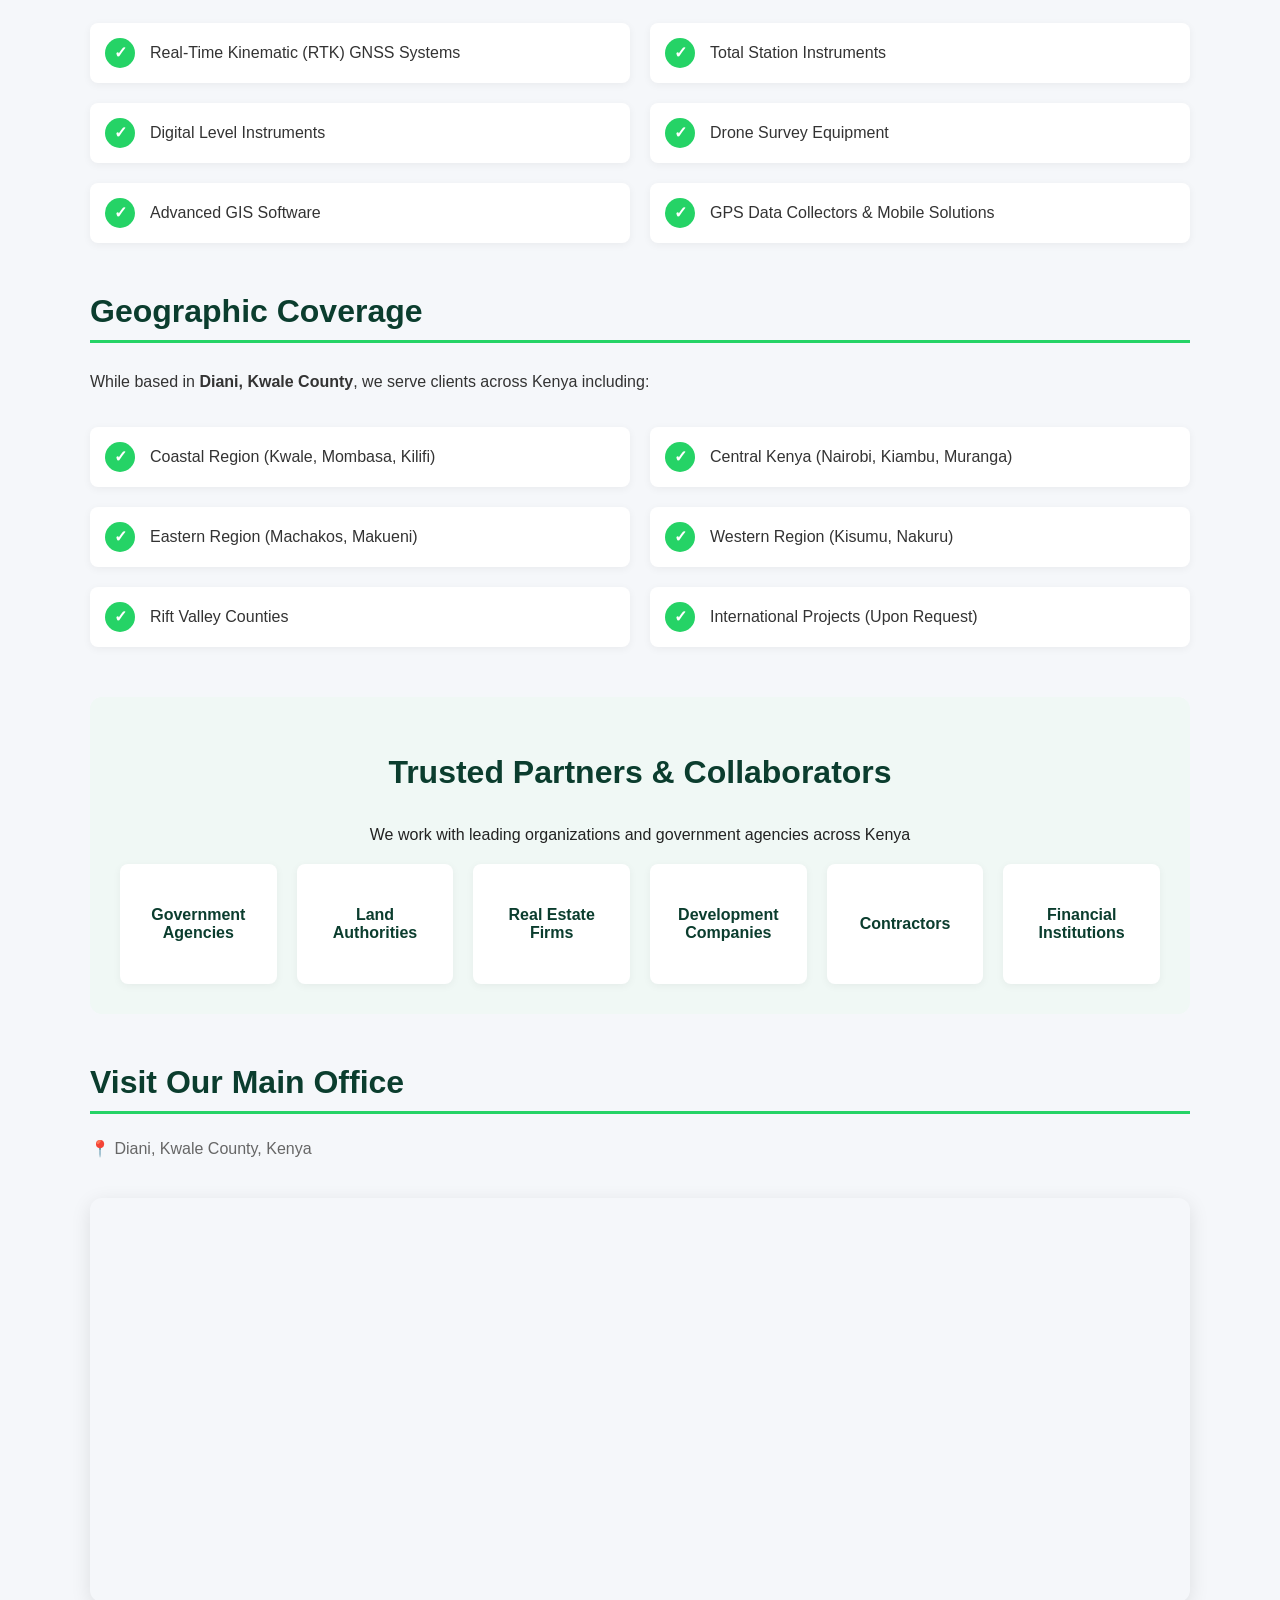
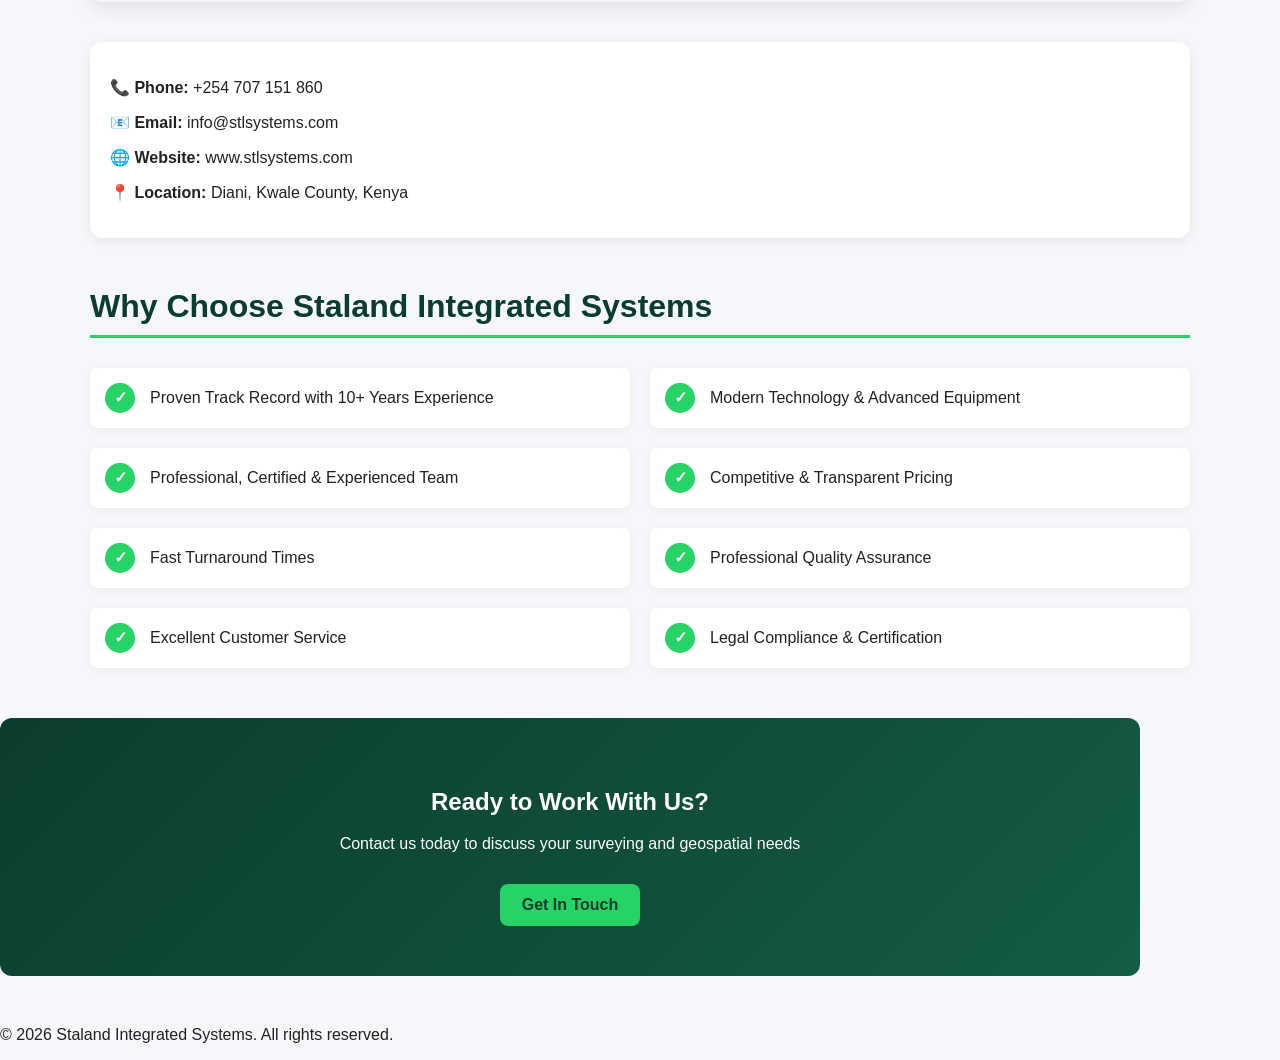
==== commit 905442ce: "Update about.html with testimonials, blog/insights, process timeline, certifications, and Google Map" ====
--- a/about.html
+++ b/about.html
@@ -5,7 +5,6 @@
     <meta name="viewport" content="width=device-width, initial-scale=1.0">
     <title>About Us | Staland Integrated Systems - Professional Land Surveying Kenya</title>
     <link rel="stylesheet" href="style.css">
-    <meta name="description" content="Learn about Staland Integrated Systems - 10+ years of professional land surveying expertise in Kenya. Our mission, team, and commitment to excellence.">
     <style>
         .about-hero {
             background: linear-gradient(135deg, #0b3d2e, #145c43);
@@ -163,6 +162,237 @@
             margin: 10px 0 0 0;
         }
 
+        /* TESTIMONIALS */
+        .testimonials-grid {
+            display: grid;
+            grid-template-columns: repeat(auto-fit, minmax(300px, 1fr));
+            gap: 25px;
+            margin: 40px 0;
+        }
+
+        .testimonial-card {
+            background: white;
+            padding: 30px;
+            border-radius: 12px;
+            box-shadow: 0 5px 18px rgba(0,0,0,0.1);
+            border-top: 5px solid #25D366;
+            transition: 0.3s;
+            position: relative;
+        }
+
+        .testimonial-card:hover {
+            transform: translateY(-5px);
+            box-shadow: 0 8px 25px rgba(0,0,0,0.15);
+        }
+
+        .testimonial-card .stars {
+            color: #ffc107;
+            font-size: 18px;
+            margin-bottom: 15px;
+        }
+
+        .testimonial-card p {
+            font-style: italic;
+            color: #555;
+            line-height: 1.6;
+            margin-bottom: 20px;
+        }
+
+        .testimonial-author {
+            display: flex;
+            align-items: center;
+            gap: 15px;
+            border-top: 1px solid #eee;
+            padding-top: 15px;
+        }
+
+        .author-avatar {
+            width: 50px;
+            height: 50px;
+            border-radius: 50%;
+            background: linear-gradient(135deg, #0b3d2e, #145c43);
+            display: flex;
+            align-items: center;
+            justify-content: center;
+            color: white;
+            font-weight: bold;
+            font-size: 20px;
+        }
+
+        .author-info h4 {
+            margin: 0;
+            color: #0b3d2e;
+        }
+
+        .author-info p {
+            margin: 5px 0 0 0;
+            color: #999;
+            font-size: 13px;
+        }
+
+        /* BLOG/INSIGHTS */
+        .blog-grid {
+            display: grid;
+            grid-template-columns: repeat(auto-fit, minmax(320px, 1fr));
+            gap: 30px;
+            margin: 40px 0;
+        }
+
+        .blog-card {
+            background: white;
+            border-radius: 12px;
+            overflow: hidden;
+            box-shadow: 0 5px 18px rgba(0,0,0,0.1);
+            transition: 0.3s;
+        }
+
+        .blog-card:hover {
+            transform: translateY(-8px);
+            box-shadow: 0 8px 25px rgba(0,0,0,0.15);
+        }
+
+        .blog-header {
+            background: linear-gradient(135deg, #0b3d2e, #145c43);
+            color: white;
+            padding: 25px;
+            min-height: 80px;
+            display: flex;
+            align-items: center;
+        }
+
+        .blog-header h3 {
+            margin: 0;
+            font-size: 18px;
+        }
+
+        .blog-content {
+            padding: 25px;
+        }
+
+        .blog-content p {
+            color: #666;
+            line-height: 1.6;
+            margin-bottom: 15px;
+        }
+
+        .blog-content ul {
+            color: #666;
+            line-height: 1.8;
+        }
+
+        .blog-content ul li {
+            margin-bottom: 10px;
+        }
+
+        .read-more {
+            color: #0b3d2e;
+            text-decoration: none;
+            font-weight: bold;
+            cursor: pointer;
+            transition: 0.3s;
+        }
+
+        .read-more:hover {
+            color: #25D366;
+        }
+
+        /* PROCESS TIMELINE */
+        .process-timeline {
+            position: relative;
+            margin: 40px 0;
+            padding: 20px 0;
+        }
+
+        .timeline-item {
+            display: grid;
+            grid-template-columns: 100px 1fr;
+            gap: 30px;
+            margin-bottom: 40px;
+            position: relative;
+        }
+
+        .timeline-item:not(:last-child)::before {
+            content: '';
+            position: absolute;
+            left: 49px;
+            top: 100px;
+            width: 2px;
+            height: 40px;
+            background: #25D366;
+        }
+
+        .timeline-number {
+            background: linear-gradient(135deg, #0b3d2e, #145c43);
+            color: white;
+            width: 100px;
+            height: 100px;
+            border-radius: 50%;
+            display: flex;
+            align-items: center;
+            justify-content: center;
+            font-size: 32px;
+            font-weight: bold;
+            box-shadow: 0 5px 15px rgba(0,0,0,0.15);
+        }
+
+        .timeline-content {
+            background: white;
+            padding: 25px;
+            border-radius: 12px;
+            box-shadow: 0 3px 12px rgba(0,0,0,0.08);
+            border-left: 5px solid #25D366;
+        }
+
+        .timeline-content h4 {
+            color: #0b3d2e;
+            margin-top: 0;
+        }
+
+        /* MAP SECTION */
+        .map-container {
+            margin: 40px 0;
+            border-radius: 12px;
+            overflow: hidden;
+            box-shadow: 0 5px 20px rgba(0,0,0,0.1);
+        }
+
+        .map-container iframe {
+            width: 100%;
+            height: 400px;
+            border: none;
+        }
+
+        /* CERTIFICATIONS & AWARDS */
+        .certifications {
+            display: grid;
+            grid-template-columns: repeat(auto-fit, minmax(150px, 1fr));
+            gap: 20px;
+            margin: 40px 0;
+        }
+
+        .certification-badge {
+            background: white;
+            padding: 25px;
+            border-radius: 12px;
+            text-align: center;
+            box-shadow: 0 3px 12px rgba(0,0,0,0.08);
+            transition: 0.3s;
+        }
+
+        .certification-badge:hover {
+            transform: scale(1.05);
+        }
+
+        .cert-icon {
+            font-size: 40px;
+            margin-bottom: 10px;
+        }
+
+        .cert-icon.iso { color: #0b3d2e; }
+        .cert-icon.award { color: #25D366; }
+        .cert-icon.verified { color: #ffc107; }
+
+        /* CTA SECTION */
         .cta-section {
             background: linear-gradient(135deg, #0b3d2e, #145c43);
             color: white;
@@ -183,6 +413,35 @@
             font-weight: bold;
         }
 
+        /* PARTNERSHIPS */
+        .partners-section {
+            background: #f0f8f5;
+            padding: 30px;
+            border-radius: 12px;
+            margin: 30px 0;
+            text-align: center;
+        }
+
+        .partners-grid {
+            display: grid;
+            grid-template-columns: repeat(auto-fit, minmax(150px, 1fr));
+            gap: 20px;
+            margin-top: 20px;
+        }
+
+        .partner-logo {
+            background: white;
+            padding: 20px;
+            border-radius: 8px;
+            display: flex;
+            align-items: center;
+            justify-content: center;
+            min-height: 80px;
+            color: #0b3d2e;
+            font-weight: bold;
+            box-shadow: 0 2px 8px rgba(0,0,0,0.05);
+        }
+
         @media (max-width: 768px) {
             .about-hero h1 {
                 font-size: 28px;
@@ -198,6 +457,20 @@
 
             .about-content p {
                 text-align: left;
+            }
+
+            .timeline-item {
+                grid-template-columns: 80px 1fr;
+            }
+
+            .timeline-number {
+                width: 80px;
+                height: 80px;
+                font-size: 24px;
+            }
+
+            .map-container iframe {
+                height: 300px;
             }
         }
     </style>
@@ -334,6 +607,234 @@
     </div>
 </section>
 
+<!-- OUR PROCESS -->
+<section class="about-section fade-in">
+    <h2>Our Professional Process</h2>
+    <div class="process-timeline">
+        <div class="timeline-item">
+            <div class="timeline-number">1</div>
+            <div class="timeline-content">
+                <h4>Consultation & Scope Definition</h4>
+                <p>We meet with clients to understand project requirements, scope, timelines, and deliver detailed proposals with accurate quotes.</p>
+            </div>
+        </div>
+        <div class="timeline-item">
+            <div class="timeline-number">2</div>
+            <div class="timeline-content">
+                <h4>Site Assessment & Planning</h4>
+                <p>Our team conducts thorough site visits to evaluate conditions, plan the survey methodology, and identify any challenges.</p>
+            </div>
+        </div>
+        <div class="timeline-item">
+            <div class="timeline-number">3</div>
+            <div class="timeline-content">
+                <h4>Field Work & Data Collection</h4>
+                <p>Using advanced RTK GNSS and Total Station equipment, we collect precise data with professional accuracy and quality standards.</p>
+            </div>
+        </div>
+        <div class="timeline-item">
+            <div class="timeline-number">4</div>
+            <div class="timeline-content">
+                <h4>Data Processing & Analysis</h4>
+                <p>All collected data is processed using advanced GIS software, ensuring accuracy and compliance with professional standards.</p>
+            </div>
+        </div>
+        <div class="timeline-item">
+            <div class="timeline-number">5</div>
+            <div class="timeline-content">
+                <h4>Quality Assurance & Review</h4>
+                <p>Independent verification and quality checks ensure all deliverables meet stringent accuracy and professionalism requirements.</p>
+            </div>
+        </div>
+        <div class="timeline-item">
+            <div class="timeline-number">6</div>
+            <div class="timeline-content">
+                <h4>Delivery & Support</h4>
+                <p>We deliver comprehensive reports, maps, and digital files with ongoing support to ensure client satisfaction and success.</p>
+            </div>
+        </div>
+    </div>
+</section>
+
+<!-- CERTIFICATIONS & AWARDS -->
+<section class="about-section fade-in">
+    <h2>Quality Certifications & Recognition</h2>
+    <div class="certifications">
+        <div class="certification-badge">
+            <div class="cert-icon iso">📋</div>
+            <h4>ISO Standards</h4>
+            <p>Professional surveying standards compliance</p>
+        </div>
+        <div class="certification-badge">
+            <div class="cert-icon award">🏆</div>
+            <h4>Industry Awards</h4>
+            <p>Recognized for excellence in surveying</p>
+        </div>
+        <div class="certification-badge">
+            <div class="cert-icon verified">✓</div>
+            <h4>Licensed & Insured</h4>
+            <p>Full professional licensing and coverage</p>
+        </div>
+    </div>
+</section>
+
+<!-- TESTIMONIALS -->
+<section class="about-section fade-in">
+    <h2>Client Testimonials</h2>
+    <p style="text-align: center; color: #666; margin-bottom: 40px;">Trusted by hundreds of satisfied clients across Kenya</p>
+    
+    <div class="testimonials-grid">
+        <div class="testimonial-card">
+            <div class="stars">⭐⭐⭐⭐⭐</div>
+            <p>
+                "Staland Integrated Systems provided exceptional surveying services for our residential development project in Mombasa. Their accuracy, professionalism, and timely delivery exceeded our expectations. Highly recommended!"
+            </p>
+            <div class="testimonial-author">
+                <div class="author-avatar">JK</div>
+                <div class="author-info">
+                    <h4>James Kamau</h4>
+                    <p>Property Developer</p>
+                </div>
+            </div>
+        </div>
+
+        <div class="testimonial-card">
+            <div class="stars">⭐⭐⭐⭐⭐</div>
+            <p>
+                "We've worked with Staland for multiple boundary surveys and land administration services. Their team is knowledgeable, reliable, and always willing to go the extra mile. Great experience!"
+            </p>
+            <div class="testimonial-author">
+                <div class="author-avatar">SM</div>
+                <div class="author-info">
+                    <h4>Sarah Mwangi</h4>
+                    <p>Real Estate Agent</p>
+                </div>
+            </div>
+        </div>
+
+        <div class="testimonial-card">
+            <div class="stars">⭐⭐⭐⭐⭐</div>
+            <p>
+                "Impressive technical competence! Their drone surveying and mapping services provided exactly what we needed for our infrastructure project. Professional, quick, and affordable. Thank you!"
+            </p>
+            <div class="testimonial-author">
+                <div class="author-avatar">RO</div>
+                <div class="author-info">
+                    <h4>Robert Odhiambo</h4>
+                    <p>Project Manager</p>
+                </div>
+            </div>
+        </div>
+
+        <div class="testimonial-card">
+            <div class="stars">⭐⭐⭐⭐⭐</div>
+            <p>
+                "Staland's training program in RTK GNSS was comprehensive and practical. The instructors are experts in their field and patient with learners. I'd definitely recommend their training to others."
+            </p>
+            <div class="testimonial-author">
+                <div class="author-avatar">PM</div>
+                <div class="author-info">
+                    <h4>Paul Kipchoge</h4>
+                    <p>Survey Technician</p>
+                </div>
+            </div>
+        </div>
+
+        <div class="testimonial-card">
+            <div class="stars">⭐⭐⭐⭐⭐</div>
+            <p>
+                "Working with Staland on our land subdivision was smooth and hassle-free. They handled all the technical aspects with precision and provided clear documentation. Excellent service!"
+            </p>
+            <div class="testimonial-author">
+                <div class="author-avatar">EM</div>
+                <div class="author-info">
+                    <h4>Emma Kipchoge</h4>
+                    <p>Land Owner</p>
+                </div>
+            </div>
+        </div>
+
+        <div class="testimonial-card">
+            <div class="stars">⭐⭐⭐⭐⭐</div>
+            <p>
+                "We contracted Staland for commercial fencing and boundary demarcation. Their team was professional, punctual, and delivered exactly as specified. Highly satisfied with the outcome!"
+            </p>
+            <div class="testimonial-author">
+                <div class="author-avatar">CK</div>
+                <div class="author-info">
+                    <h4>Charles Kiplagat</h4>
+                    <p>Business Owner</p>
+                </div>
+            </div>
+        </div>
+    </div>
+</section>
+
+<!-- BLOG/INSIGHTS -->
+<section class="about-section fade-in">
+    <h2>Insights & Knowledge Base</h2>
+    <p style="text-align: center; color: #666; margin-bottom: 40px;">Expert articles and guides to help you make informed decisions</p>
+    
+    <div class="blog-grid">
+        <div class="blog-card">
+            <div class="blog-header">
+                <h3>Why Professional Land Surveying is Critical</h3>
+            </div>
+            <div class="blog-content">
+                <p><strong>🎯 Key Point:</strong> Professional surveys protect your investment and prevent costly disputes.</p>
+                <p>
+                    Before purchasing or developing land, a professional survey is essential. It verifies property boundaries, identifies encroachments, reveals underground utilities, and ensures legal compliance. Many land disputes arise from inadequate or non-existent surveys—costing owners thousands in legal fees and lost time.
+                </p>
+                <p><strong>Benefits:</strong></p>
+                <ul>
+                    <li>Accurate boundary demarcation</li>
+                    <li>Prevention of boundary disputes</li>
+                    <li>Legal protection and documentation</li>
+                    <li>Supporting bank mortgages and insurance</li>
+                </ul>
+            </div>
+        </div>
+
+        <div class="blog-card">
+            <div class="blog-header">
+                <h3>Modern Survey Technology in Kenya</h3>
+            </div>
+            <div class="blog-content">
+                <p><strong>🚀 Innovation Update:</strong> RTK GNSS technology is transforming surveying accuracy and efficiency.</p>
+                <p>
+                    Gone are the days of manual surveying taking weeks. Real-Time Kinematic Global Navigation Satellite System (RTK GNSS) and Total Station technology enable surveyors to capture highly accurate data in days or hours. This technology is revolutionizing how Kenya's infrastructure is mapped and managed.
+                </p>
+                <p><strong>Advantages:</strong></p>
+                <ul>
+                    <li>Sub-meter accuracy (±2-5cm)</li>
+                    <li>Real-time data collection</li>
+                    <li>Reduced project timelines</li>
+                    <li>Drone integration for aerial surveys</li>
+                </ul>
+            </div>
+        </div>
+
+        <div class="blog-card">
+            <div class="blog-header">
+                <h3>Securing Your Land Ownership Rights</h3>
+            </div>
+            <div class="blog-content">
+                <p><strong>📋 Legal Guide:</strong> Follow these steps to ensure your land ownership is legally protected.</p>
+                <p>
+                    In Kenya, proper land administration is critical for protecting ownership rights. This includes accurate surveys, proper title registration, documented boundaries, and compliance with local regulations. Neglecting these steps can lead to disputes and loss of property claims.
+                </p>
+                <p><strong>Essential Steps:</strong></p>
+                <ul>
+                    <li>Conduct professional boundary survey</li>
+                    <li>Register title with appropriate authority</li>
+                    <li>Maintain original survey plans and documents</li>
+                    <li>Update records with local government</li>
+                </ul>
+            </div>
+        </div>
+    </div>
+</section>
+
 <!-- TEAM & EXPERTISE -->
 <section class="about-section fade-in">
     <h2>Our Team</h2>
@@ -383,9 +884,40 @@
     </div>
 </section>
 
+<!-- PARTNERSHIPS -->
+<section class="about-section fade-in">
+    <div class="partners-section">
+        <h2 style="color: #0b3d2e; border: none;">Trusted Partners & Collaborators</h2>
+        <p>We work with leading organizations and government agencies across Kenya</p>
+        <div class="partners-grid">
+            <div class="partner-logo">Government Agencies</div>
+            <div class="partner-logo">Land Authorities</div>
+            <div class="partner-logo">Real Estate Firms</div>
+            <div class="partner-logo">Development Companies</div>
+            <div class="partner-logo">Contractors</div>
+            <div class="partner-logo">Financial Institutions</div>
+        </div>
+    </div>
+</section>
+
+<!-- MAP SECTION -->
+<section class="about-section fade-in">
+    <h2>Visit Our Main Office</h2>
+    <p style="margin-bottom: 20px; color: #666;">📍 Diani, Kwale County, Kenya</p>
+    <div class="map-container">
+        <iframe src="https://www.google.com/maps/embed?pb=!1m18!1m12!1m3!1d3987.4976143141306!2d39.58333!3d-4.30225!2m3!1f0!2f0!3f0!3m2!1i1024!2i768!4f13.1!3m3!1m2!1s0x18417a5b5b5b5b5b%3A0x5b5b5b5b5b5b5b5b!2sDiani%2C%20Kwale%20County!5e0!3m2!1sen!2ske!4v1234567890" allowfullscreen="" loading="lazy" referrerpolicy="no-referrer-when-downgrade"></iframe>
+    </div>
+    <div style="background: white; padding: 20px; border-radius: 12px; margin-top: 20px; box-shadow: 0 3px 12px rgba(0,0,0,0.08);">
+        <p><strong>📞 Phone:</strong> +254 707 151 860</p>
+        <p><strong>📧 Email:</strong> info@stlsystems.com</p>
+        <p><strong>🌐 Website:</strong> www.stlsystems.com</p>
+        <p><strong>📍 Location:</strong> Diani, Kwale County, Kenya</p>
+    </div>
+</section>
+
 <!-- WHY CHOOSE US -->
 <section class="about-section fade-in">
-    <h2>Why Choose Us</h2>
+    <h2>Why Choose Staland Integrated Systems</h2>
     <div class="expertise-list">
         <div class="expertise-item">Proven Track Record with 10+ Years Experience</div>
         <div class="expertise-item">Modern Technology & Advanced Equipment</div>
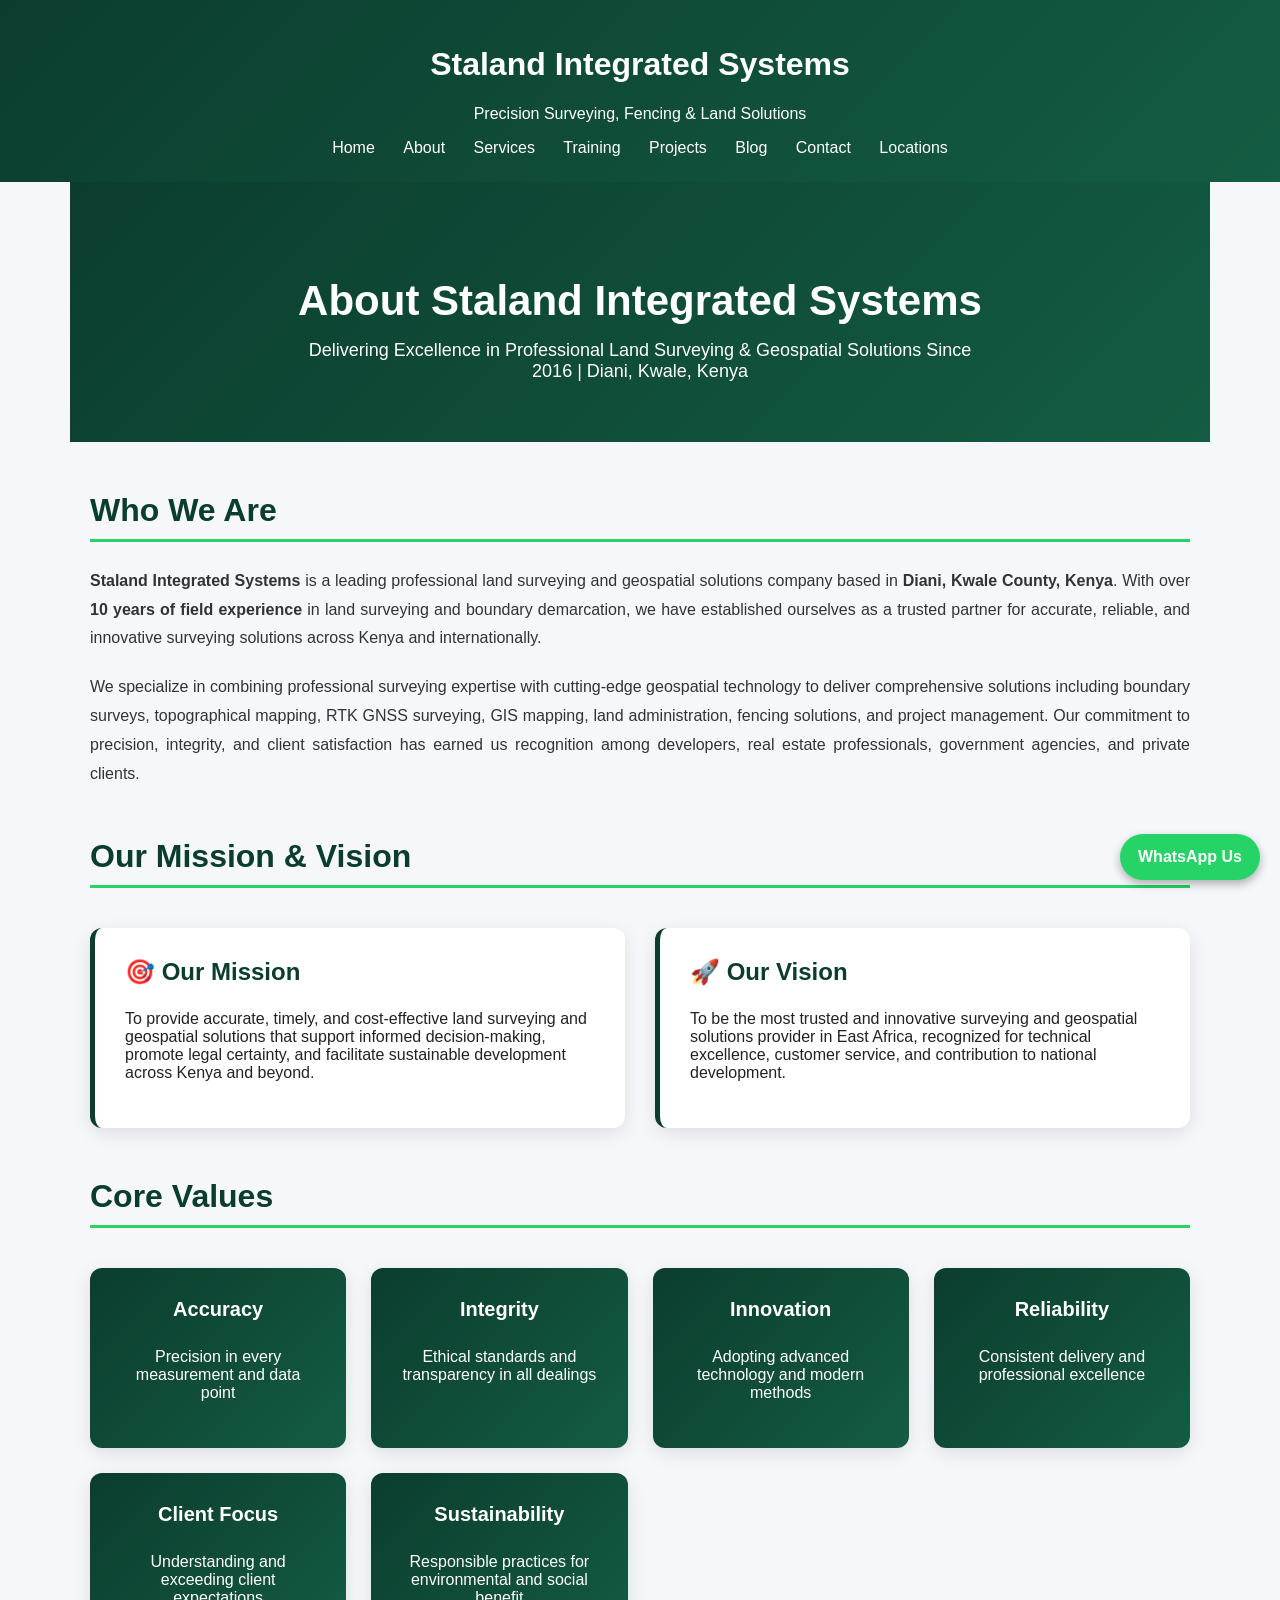
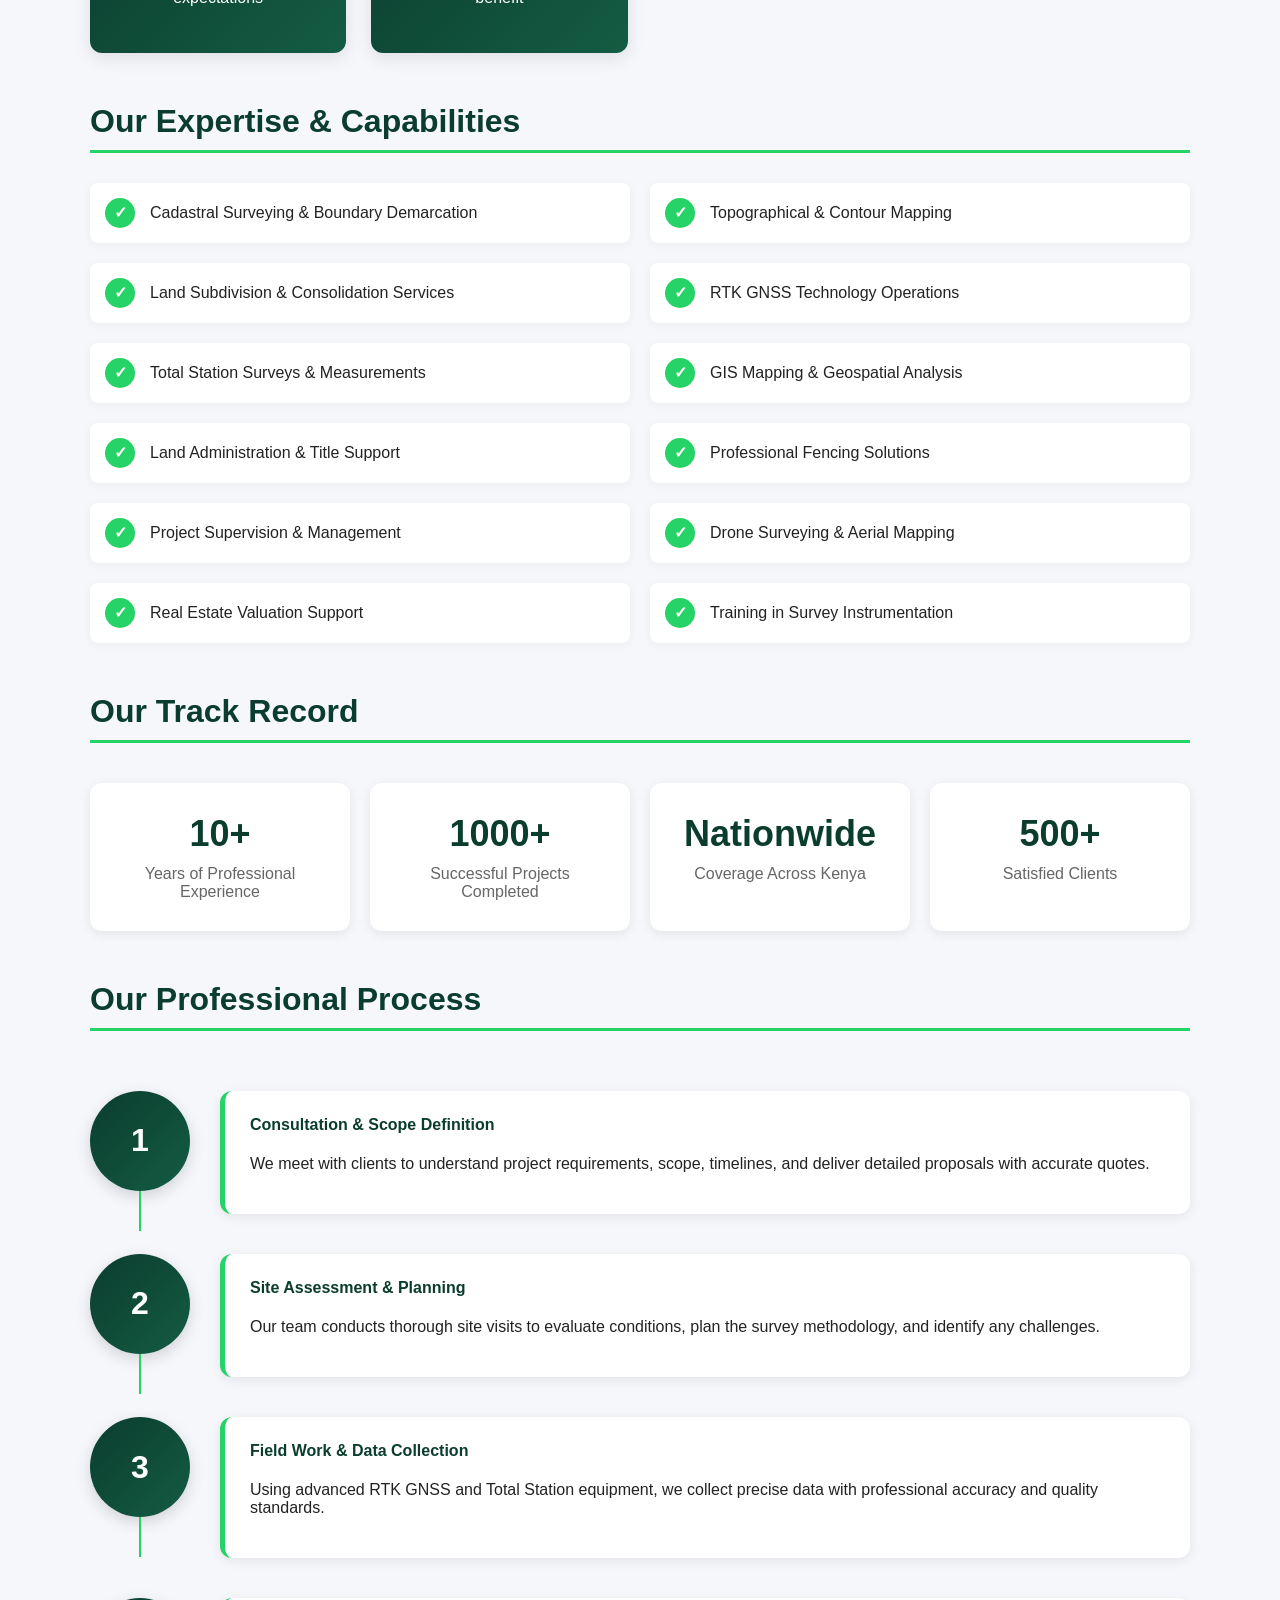
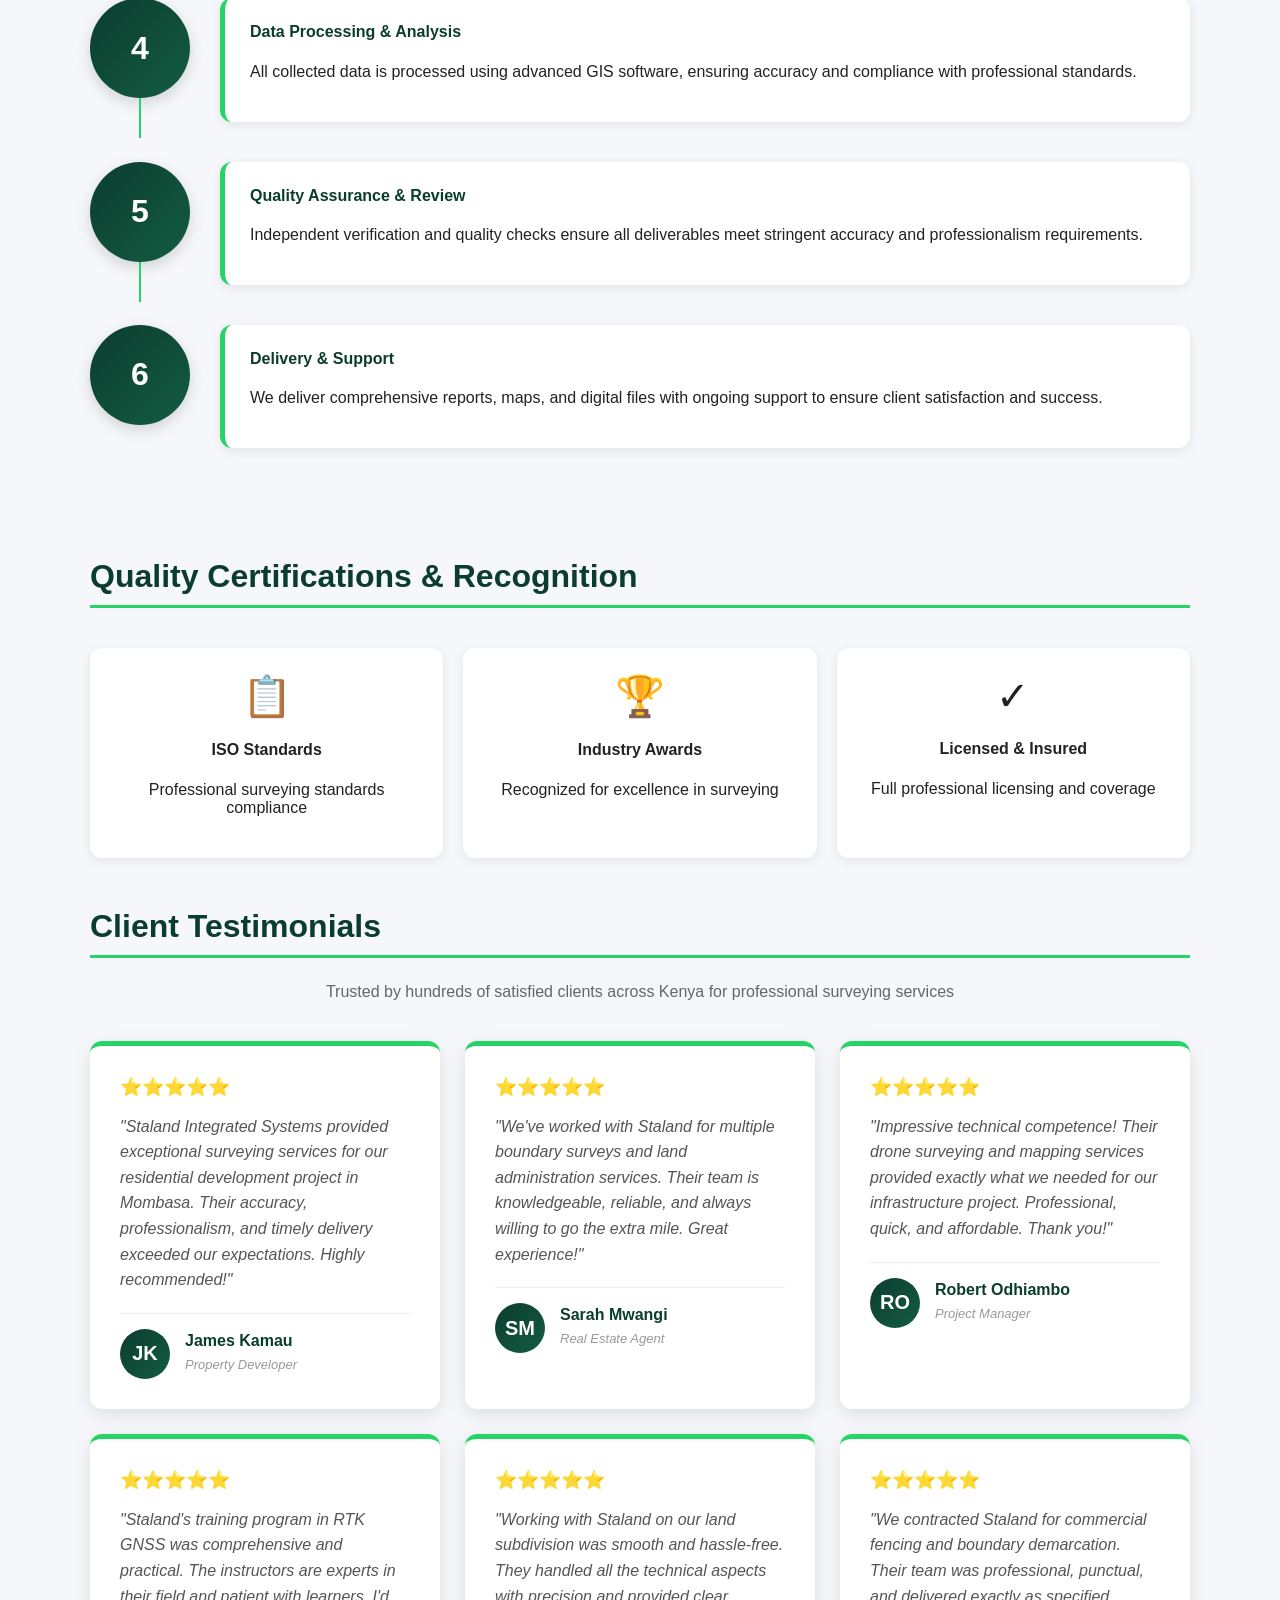
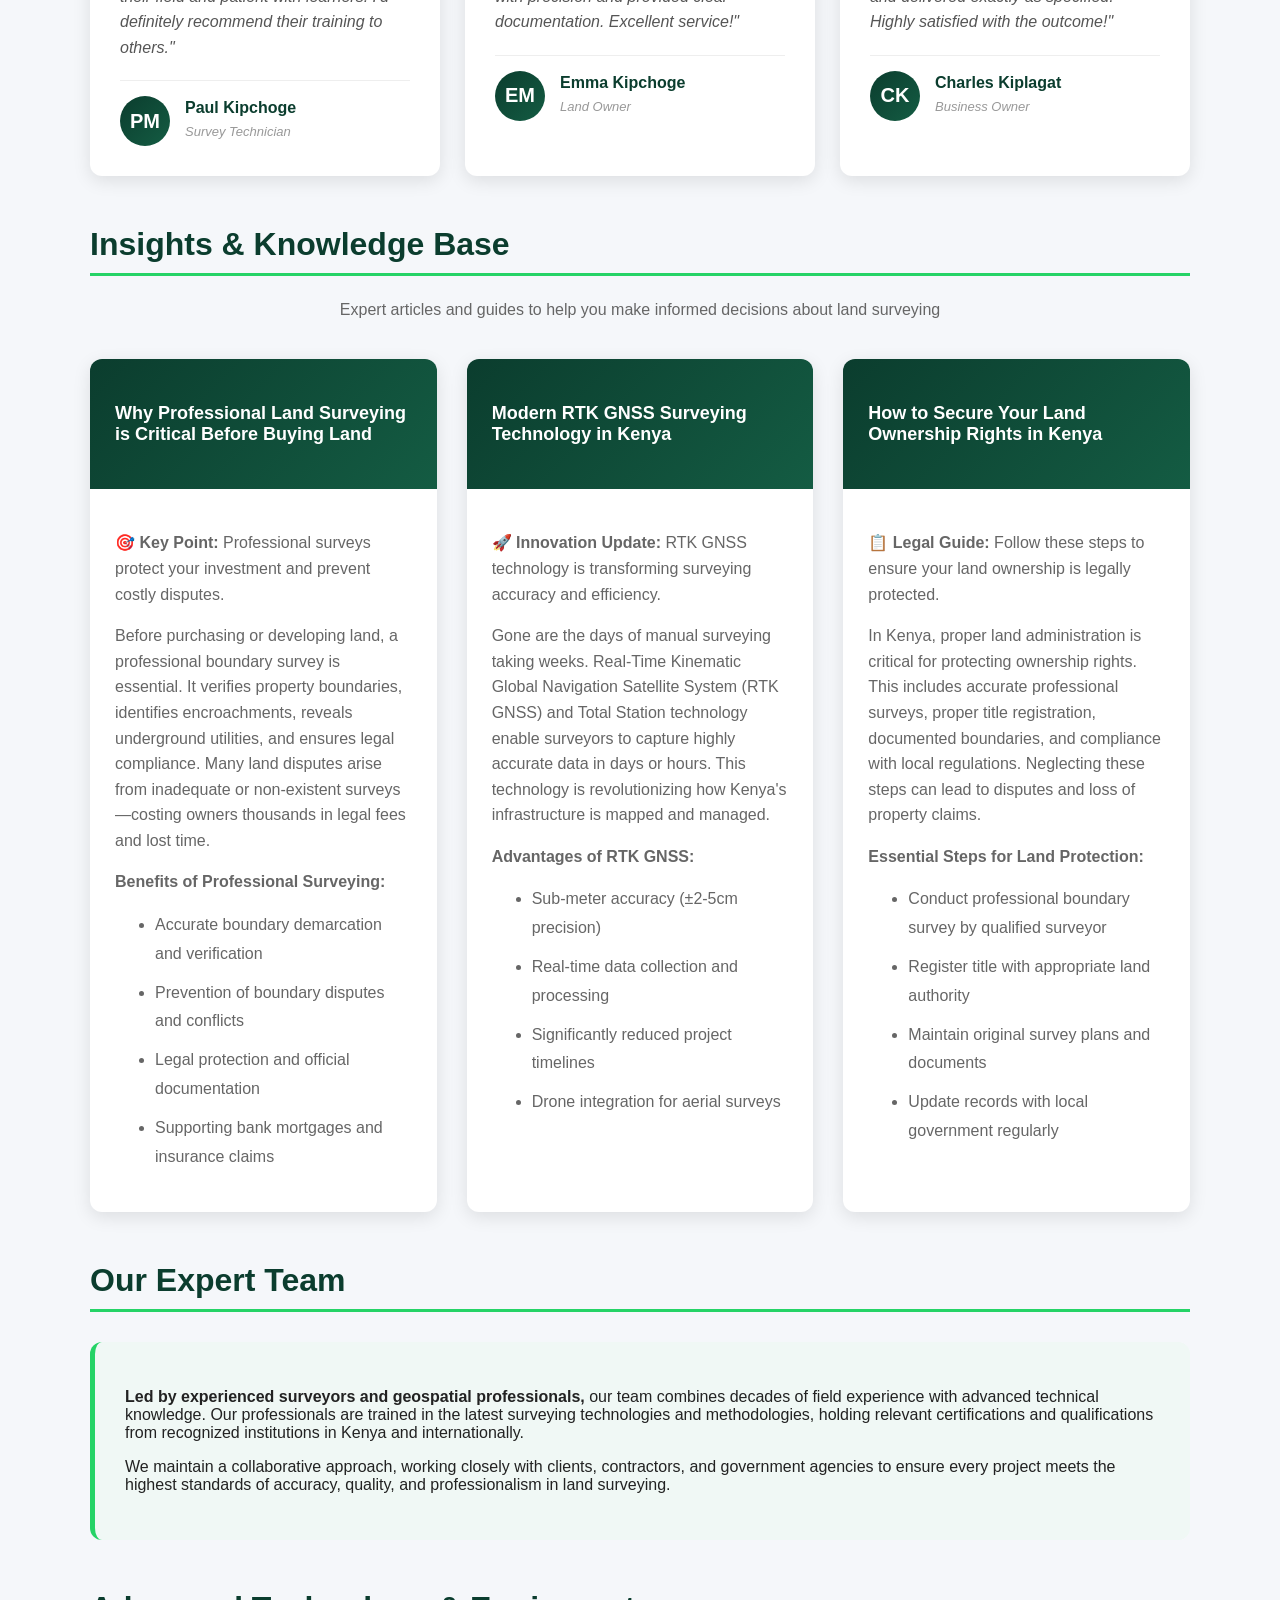
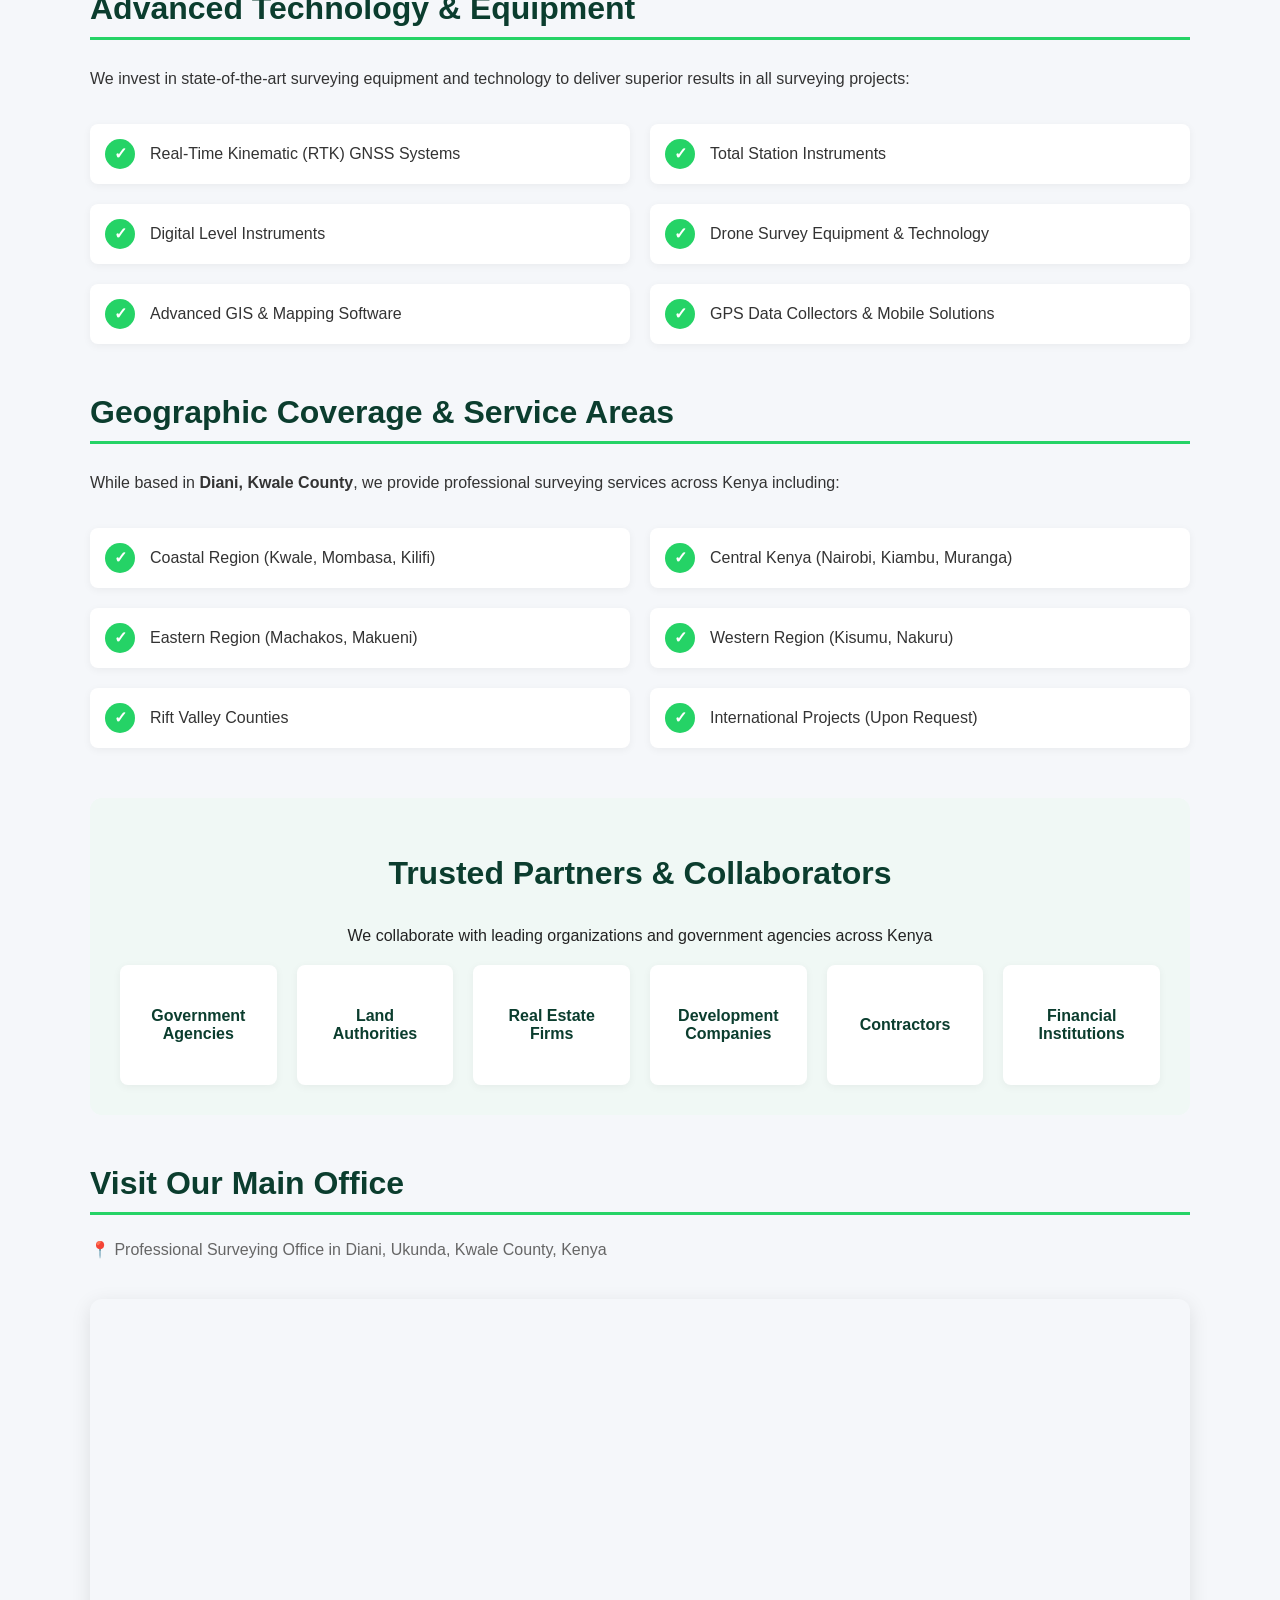
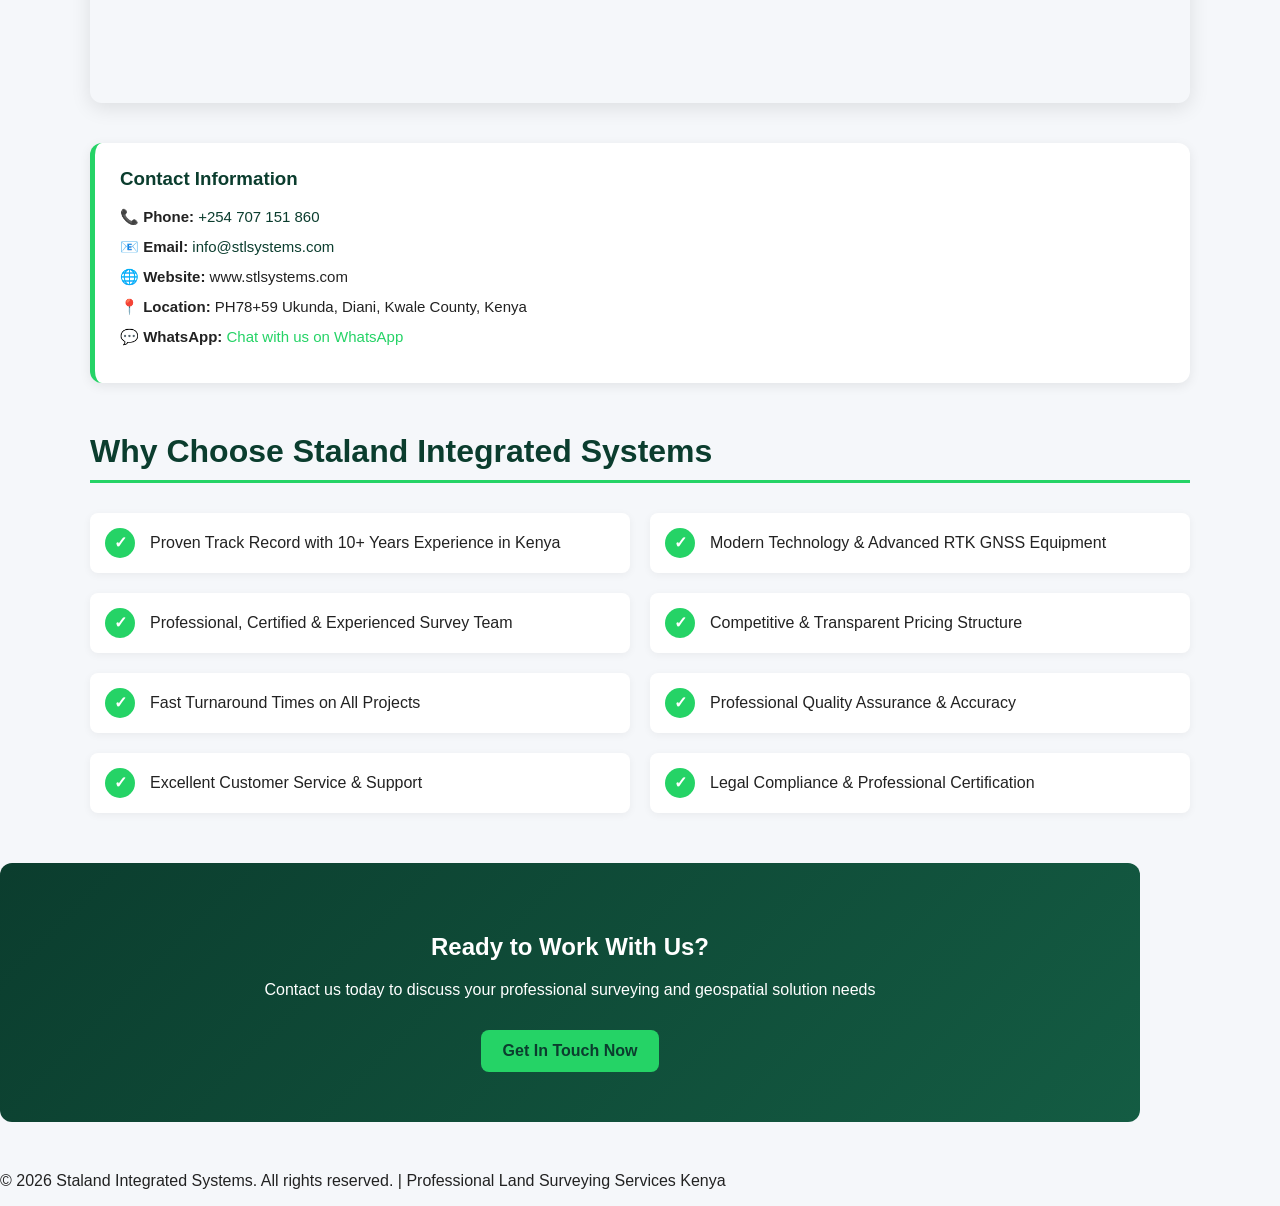
==== commit 82c332e2: "SEO Optimization: Add comprehensive SEO meta tags, schema markup, accurate Google Maps for PH78+59 U" ====
--- a/about.html
+++ b/about.html
@@ -3,8 +3,99 @@
 <head>
     <meta charset="UTF-8">
     <meta name="viewport" content="width=device-width, initial-scale=1.0">
-    <title>About Us | Staland Integrated Systems - Professional Land Surveying Kenya</title>
+    <meta name="robots" content="index, follow, max-snippet:-1, max-image-preview:large, max-video-preview:-1">
+    <meta name="description" content="About Staland Integrated Systems - 10+ years of professional land surveying, boundary demarcation, topographical mapping, RTK GNSS, GIS mapping, and fencing solutions in Kenya. Learn about our mission, team, and expertise.">
+    <meta name="keywords" content="land surveying Kenya, surveyor Diani, boundary surveying, RTK GNSS surveyor, topographical surveying, GIS mapping Kenya, land administration, professional surveys, Kwale surveying services">
+    <meta name="author" content="Staland Integrated Systems">
+    <meta name="language" content="English">
+    <meta name="revisit-after" content="7">
+    
+    <!-- Open Graph / Social Media -->
+    <meta property="og:type" content="website">
+    <meta property="og:url" content="https://stalandintergratedsystems.github.io/stlsystems/about.html">
+    <meta property="og:title" content="About Staland Integrated Systems - Professional Land Surveying Kenya">
+    <meta property="og:description" content="Leading land surveying and geospatial solutions company in Kenya with 10+ years of expertise in boundary surveys, RTK GNSS, GIS mapping, and land administration services.">
+    <meta property="og:image" content="https://stalandintergratedsystems.github.io/stlsystems/logo.svg">
+    
+    <!-- Twitter Card -->
+    <meta name="twitter:card" content="summary_large_image">
+    <meta name="twitter:url" content="https://stalandintergratedsystems.github.io/stlsystems/about.html">
+    <meta name="twitter:title" content="About Staland Integrated Systems - Professional Land Surveying Kenya">
+    <meta name="twitter:description" content="Discover our expertise in land surveying, boundary demarcation, RTK GNSS, GIS mapping, and geospatial solutions in Kenya.">
+    
+    <!-- Local Business Schema -->
+    <script type="application/ld+json">
+    {
+      "@context": "https://schema.org",
+      "@type": "LocalBusiness",
+      "name": "Staland Integrated Systems",
+      "image": "https://stalandintergratedsystems.github.io/stlsystems/logo.svg",
+      "description": "Professional land surveying and geospatial solutions company in Kenya with 10+ years of experience",
+      "url": "https://stalandintergratedsystems.github.io/stlsystems/",
+      "telephone": "+254707151860",
+      "email": "info@stlsystems.com",
+      "address": {
+        "@type": "PostalAddress",
+        "streetAddress": "PH78+59 Ukunda",
+        "addressLocality": "Diani",
+        "addressRegion": "Kwale",
+        "postalCode": "80401",
+        "addressCountry": "KE"
+      },
+      "geo": {
+        "@type": "GeoCoordinates",
+        "latitude": "-4.3038",
+        "longitude": "39.5833"
+      },
+      "priceRange": "$",
+      "areaServed": [
+        "Diani",
+        "Mombasa",
+        "Kwale",
+        "Kenya"
+      ],
+      "serviceType": [
+        "Land Surveying",
+        "Boundary Demarcation",
+        "Topographical Surveys",
+        "RTK GNSS Surveying",
+        "GIS Mapping",
+        "Land Administration",
+        "Fencing Solutions",
+        "Survey Training"
+      ],
+      "sameAs": [
+        "https://wa.me/254707151860"
+      ]
+    }
+    </script>
+    
+    <!-- Organization Schema -->
+    <script type="application/ld+json">
+    {
+      "@context": "https://schema.org",
+      "@type": "Organization",
+      "name": "Staland Integrated Systems",
+      "url": "https://stalandintergratedsystems.github.io/stlsystems/",
+      "logo": "https://stalandintergratedsystems.github.io/stlsystems/logo.svg",
+      "description": "Professional land surveying and geospatial solutions provider in Kenya",
+      "telephone": "+254707151860",
+      "email": "info@stlsystems.com",
+      "founded": "2016",
+      "foundingLocation": "Diani, Kenya",
+      "contactPoint": {
+        "@type": "ContactPoint",
+        "contactType": "Customer Service",
+        "telephone": "+254707151860",
+        "email": "info@stlsystems.com"
+      }
+    }
+    </script>
+
+    <title>About Staland Integrated Systems | Professional Land Surveying Kenya | Diani, Kwale</title>
     <link rel="stylesheet" href="style.css">
+    <link rel="canonical" href="https://stalandintergratedsystems.github.io/stlsystems/about.html">
+    
     <style>
         .about-hero {
             background: linear-gradient(135deg, #0b3d2e, #145c43);
@@ -284,18 +375,6 @@
             margin-bottom: 10px;
         }
 
-        .read-more {
-            color: #0b3d2e;
-            text-decoration: none;
-            font-weight: bold;
-            cursor: pointer;
-            transition: 0.3s;
-        }
-
-        .read-more:hover {
-            color: #25D366;
-        }
-
         /* PROCESS TIMELINE */
         .process-timeline {
             position: relative;
@@ -388,10 +467,6 @@
             margin-bottom: 10px;
         }
 
-        .cert-icon.iso { color: #0b3d2e; }
-        .cert-icon.award { color: #25D366; }
-        .cert-icon.verified { color: #ffc107; }
-
         /* CTA SECTION */
         .cta-section {
             background: linear-gradient(135deg, #0b3d2e, #145c43);
@@ -442,6 +517,20 @@
             box-shadow: 0 2px 8px rgba(0,0,0,0.05);
         }
 
+        .contact-info-card {
+            background: white;
+            padding: 25px;
+            border-radius: 12px;
+            margin-top: 20px;
+            box-shadow: 0 3px 12px rgba(0,0,0,0.08);
+            border-left: 5px solid #25D366;
+        }
+
+        .contact-info-card p {
+            margin: 12px 0;
+            font-size: 15px;
+        }
+
         @media (max-width: 768px) {
             .about-hero h1 {
                 font-size: 28px;
@@ -499,7 +588,7 @@
 <!-- HERO SECTION -->
 <section class="about-hero fade-in">
     <h1>About Staland Integrated Systems</h1>
-    <p>Delivering Excellence in Land Surveying & Geospatial Solutions Since 2016</p>
+    <p>Delivering Excellence in Professional Land Surveying & Geospatial Solutions Since 2016 | Diani, Kwale, Kenya</p>
 </section>
 
 <!-- COMPANY OVERVIEW -->
@@ -507,10 +596,10 @@
     <h2>Who We Are</h2>
     <div class="about-content">
         <p>
-            Staland Integrated Systems is a leading professional land surveying and geospatial solutions company based in <strong>Diani, Kwale County, Kenya</strong>. With over <strong>10 years of field experience</strong>, we have established ourselves as a trusted partner for accurate, reliable, and innovative surveying solutions across Kenya and internationally.
+            <strong>Staland Integrated Systems</strong> is a leading professional land surveying and geospatial solutions company based in <strong>Diani, Kwale County, Kenya</strong>. With over <strong>10 years of field experience</strong> in land surveying and boundary demarcation, we have established ourselves as a trusted partner for accurate, reliable, and innovative surveying solutions across Kenya and internationally.
         </p>
         <p>
-            We specialize in combining professional surveying expertise with cutting-edge geospatial technology to deliver comprehensive solutions for boundary surveys, topographical mapping, land administration, fencing solutions, and project management. Our commitment to precision, integrity, and client satisfaction has earned us recognition among developers, real estate professionals, government agencies, and private clients.
+            We specialize in combining professional surveying expertise with cutting-edge geospatial technology to deliver comprehensive solutions including boundary surveys, topographical mapping, RTK GNSS surveying, GIS mapping, land administration, fencing solutions, and project management. Our commitment to precision, integrity, and client satisfaction has earned us recognition among developers, real estate professionals, government agencies, and private clients.
         </p>
     </div>
 </section>
@@ -661,17 +750,17 @@
     <h2>Quality Certifications & Recognition</h2>
     <div class="certifications">
         <div class="certification-badge">
-            <div class="cert-icon iso">📋</div>
+            <div class="cert-icon">📋</div>
             <h4>ISO Standards</h4>
             <p>Professional surveying standards compliance</p>
         </div>
         <div class="certification-badge">
-            <div class="cert-icon award">🏆</div>
+            <div class="cert-icon">🏆</div>
             <h4>Industry Awards</h4>
             <p>Recognized for excellence in surveying</p>
         </div>
         <div class="certification-badge">
-            <div class="cert-icon verified">✓</div>
+            <div class="cert-icon">✓</div>
             <h4>Licensed & Insured</h4>
             <p>Full professional licensing and coverage</p>
         </div>
@@ -681,7 +770,7 @@
 <!-- TESTIMONIALS -->
 <section class="about-section fade-in">
     <h2>Client Testimonials</h2>
-    <p style="text-align: center; color: #666; margin-bottom: 40px;">Trusted by hundreds of satisfied clients across Kenya</p>
+    <p style="text-align: center; color: #666; margin-bottom: 40px;">Trusted by hundreds of satisfied clients across Kenya for professional surveying services</p>
     
     <div class="testimonials-grid">
         <div class="testimonial-card">
@@ -773,42 +862,42 @@
 <!-- BLOG/INSIGHTS -->
 <section class="about-section fade-in">
     <h2>Insights & Knowledge Base</h2>
-    <p style="text-align: center; color: #666; margin-bottom: 40px;">Expert articles and guides to help you make informed decisions</p>
+    <p style="text-align: center; color: #666; margin-bottom: 40px;">Expert articles and guides to help you make informed decisions about land surveying</p>
     
     <div class="blog-grid">
         <div class="blog-card">
             <div class="blog-header">
-                <h3>Why Professional Land Surveying is Critical</h3>
+                <h3>Why Professional Land Surveying is Critical Before Buying Land</h3>
             </div>
             <div class="blog-content">
                 <p><strong>🎯 Key Point:</strong> Professional surveys protect your investment and prevent costly disputes.</p>
                 <p>
-                    Before purchasing or developing land, a professional survey is essential. It verifies property boundaries, identifies encroachments, reveals underground utilities, and ensures legal compliance. Many land disputes arise from inadequate or non-existent surveys—costing owners thousands in legal fees and lost time.
+                    Before purchasing or developing land, a professional boundary survey is essential. It verifies property boundaries, identifies encroachments, reveals underground utilities, and ensures legal compliance. Many land disputes arise from inadequate or non-existent surveys—costing owners thousands in legal fees and lost time.
                 </p>
-                <p><strong>Benefits:</strong></p>
+                <p><strong>Benefits of Professional Surveying:</strong></p>
                 <ul>
-                    <li>Accurate boundary demarcation</li>
-                    <li>Prevention of boundary disputes</li>
-                    <li>Legal protection and documentation</li>
-                    <li>Supporting bank mortgages and insurance</li>
+                    <li>Accurate boundary demarcation and verification</li>
+                    <li>Prevention of boundary disputes and conflicts</li>
+                    <li>Legal protection and official documentation</li>
+                    <li>Supporting bank mortgages and insurance claims</li>
                 </ul>
             </div>
         </div>
 
         <div class="blog-card">
             <div class="blog-header">
-                <h3>Modern Survey Technology in Kenya</h3>
+                <h3>Modern RTK GNSS Surveying Technology in Kenya</h3>
             </div>
             <div class="blog-content">
                 <p><strong>🚀 Innovation Update:</strong> RTK GNSS technology is transforming surveying accuracy and efficiency.</p>
                 <p>
                     Gone are the days of manual surveying taking weeks. Real-Time Kinematic Global Navigation Satellite System (RTK GNSS) and Total Station technology enable surveyors to capture highly accurate data in days or hours. This technology is revolutionizing how Kenya's infrastructure is mapped and managed.
                 </p>
-                <p><strong>Advantages:</strong></p>
+                <p><strong>Advantages of RTK GNSS:</strong></p>
                 <ul>
-                    <li>Sub-meter accuracy (±2-5cm)</li>
-                    <li>Real-time data collection</li>
-                    <li>Reduced project timelines</li>
+                    <li>Sub-meter accuracy (±2-5cm precision)</li>
+                    <li>Real-time data collection and processing</li>
+                    <li>Significantly reduced project timelines</li>
                     <li>Drone integration for aerial surveys</li>
                 </ul>
             </div>
@@ -816,19 +905,19 @@
 
         <div class="blog-card">
             <div class="blog-header">
-                <h3>Securing Your Land Ownership Rights</h3>
+                <h3>How to Secure Your Land Ownership Rights in Kenya</h3>
             </div>
             <div class="blog-content">
                 <p><strong>📋 Legal Guide:</strong> Follow these steps to ensure your land ownership is legally protected.</p>
                 <p>
-                    In Kenya, proper land administration is critical for protecting ownership rights. This includes accurate surveys, proper title registration, documented boundaries, and compliance with local regulations. Neglecting these steps can lead to disputes and loss of property claims.
+                    In Kenya, proper land administration is critical for protecting ownership rights. This includes accurate professional surveys, proper title registration, documented boundaries, and compliance with local regulations. Neglecting these steps can lead to disputes and loss of property claims.
                 </p>
-                <p><strong>Essential Steps:</strong></p>
+                <p><strong>Essential Steps for Land Protection:</strong></p>
                 <ul>
-                    <li>Conduct professional boundary survey</li>
-                    <li>Register title with appropriate authority</li>
+                    <li>Conduct professional boundary survey by qualified surveyor</li>
+                    <li>Register title with appropriate land authority</li>
                     <li>Maintain original survey plans and documents</li>
-                    <li>Update records with local government</li>
+                    <li>Update records with local government regularly</li>
                 </ul>
             </div>
         </div>
@@ -837,30 +926,30 @@
 
 <!-- TEAM & EXPERTISE -->
 <section class="about-section fade-in">
-    <h2>Our Team</h2>
+    <h2>Our Expert Team</h2>
     <div class="team-highlight">
         <p>
-            <strong>Led by experienced surveyors and geospatial professionals,</strong> our team combines decades of field experience with advanced technical knowledge. Our professionals are trained in the latest surveying technologies and methodologies, holding relevant certifications and qualifications from recognized institutions.
+            <strong>Led by experienced surveyors and geospatial professionals,</strong> our team combines decades of field experience with advanced technical knowledge. Our professionals are trained in the latest surveying technologies and methodologies, holding relevant certifications and qualifications from recognized institutions in Kenya and internationally.
         </p>
         <p>
-            We maintain a collaborative approach, working closely with clients, contractors, and government agencies to ensure every project meets the highest standards of accuracy, quality, and professionalism.
+            We maintain a collaborative approach, working closely with clients, contractors, and government agencies to ensure every project meets the highest standards of accuracy, quality, and professionalism in land surveying.
         </p>
     </div>
 </section>
 
 <!-- TECHNOLOGY & EQUIPMENT -->
 <section class="about-section fade-in">
-    <h2>Technology & Equipment</h2>
+    <h2>Advanced Technology & Equipment</h2>
     <div class="about-content">
         <p>
-            We invest in state-of-the-art surveying equipment and technology to deliver superior results:
+            We invest in state-of-the-art surveying equipment and technology to deliver superior results in all surveying projects:
         </p>
         <div class="expertise-list">
             <div class="expertise-item">Real-Time Kinematic (RTK) GNSS Systems</div>
             <div class="expertise-item">Total Station Instruments</div>
             <div class="expertise-item">Digital Level Instruments</div>
-            <div class="expertise-item">Drone Survey Equipment</div>
-            <div class="expertise-item">Advanced GIS Software</div>
+            <div class="expertise-item">Drone Survey Equipment & Technology</div>
+            <div class="expertise-item">Advanced GIS & Mapping Software</div>
             <div class="expertise-item">GPS Data Collectors & Mobile Solutions</div>
         </div>
     </div>
@@ -868,10 +957,10 @@
 
 <!-- SERVICE AREAS -->
 <section class="about-section fade-in">
-    <h2>Geographic Coverage</h2>
+    <h2>Geographic Coverage & Service Areas</h2>
     <div class="about-content">
         <p>
-            While based in <strong>Diani, Kwale County</strong>, we serve clients across Kenya including:
+            While based in <strong>Diani, Kwale County</strong>, we provide professional surveying services across Kenya including:
         </p>
         <div class="expertise-list">
             <div class="expertise-item">Coastal Region (Kwale, Mombasa, Kilifi)</div>
@@ -888,7 +977,7 @@
 <section class="about-section fade-in">
     <div class="partners-section">
         <h2 style="color: #0b3d2e; border: none;">Trusted Partners & Collaborators</h2>
-        <p>We work with leading organizations and government agencies across Kenya</p>
+        <p>We collaborate with leading organizations and government agencies across Kenya</p>
         <div class="partners-grid">
             <div class="partner-logo">Government Agencies</div>
             <div class="partner-logo">Land Authorities</div>
@@ -903,15 +992,17 @@
 <!-- MAP SECTION -->
 <section class="about-section fade-in">
     <h2>Visit Our Main Office</h2>
-    <p style="margin-bottom: 20px; color: #666;">📍 Diani, Kwale County, Kenya</p>
+    <p style="margin-bottom: 20px; color: #666;">📍 Professional Surveying Office in Diani, Ukunda, Kwale County, Kenya</p>
     <div class="map-container">
-        <iframe src="https://www.google.com/maps/embed?pb=!1m18!1m12!1m3!1d3987.4976143141306!2d39.58333!3d-4.30225!2m3!1f0!2f0!3f0!3m2!1i1024!2i768!4f13.1!3m3!1m2!1s0x18417a5b5b5b5b5b%3A0x5b5b5b5b5b5b5b5b!2sDiani%2C%20Kwale%20County!5e0!3m2!1sen!2ske!4v1234567890" allowfullscreen="" loading="lazy" referrerpolicy="no-referrer-when-downgrade"></iframe>
-    </div>
-    <div style="background: white; padding: 20px; border-radius: 12px; margin-top: 20px; box-shadow: 0 3px 12px rgba(0,0,0,0.08);">
-        <p><strong>📞 Phone:</strong> +254 707 151 860</p>
-        <p><strong>📧 Email:</strong> info@stlsystems.com</p>
+        <iframe src="https://www.google.com/maps/embed?pb=!1m18!1m12!1m3!1d3987.497614314131!2d39.5833!3d-4.3038!2m3!1f0!2f0!3f0!3m2!1i1024!2i768!4f13.1!3m3!1m2!1s0x1841b6c1c7d91e8d%3A0x1841b6c1c7d91e8d!2sPH78%2B59%20Ukunda!5e0!3m2!1sen!2ske!4v1234567890" allowfullscreen="" loading="lazy" referrerpolicy="no-referrer-when-downgrade" title="Staland Integrated Systems Office Location - PH78+59 Ukunda, Diani, Kwale County, Kenya"></iframe>
+    </div>
+    <div class="contact-info-card">
+        <h3 style="color: #0b3d2e; margin-top: 0;">Contact Information</h3>
+        <p><strong>📞 Phone:</strong> <a href="tel:+254707151860" style="color: #0b3d2e; text-decoration: none;">+254 707 151 860</a></p>
+        <p><strong>📧 Email:</strong> <a href="mailto:info@stlsystems.com" style="color: #0b3d2e; text-decoration: none;">info@stlsystems.com</a></p>
         <p><strong>🌐 Website:</strong> www.stlsystems.com</p>
-        <p><strong>📍 Location:</strong> Diani, Kwale County, Kenya</p>
+        <p><strong>📍 Location:</strong> PH78+59 Ukunda, Diani, Kwale County, Kenya</p>
+        <p><strong>💬 WhatsApp:</strong> <a href="https://wa.me/254707151860" target="_blank" style="color: #25D366; text-decoration: none;">Chat with us on WhatsApp</a></p>
     </div>
 </section>
 
@@ -919,32 +1010,32 @@
 <section class="about-section fade-in">
     <h2>Why Choose Staland Integrated Systems</h2>
     <div class="expertise-list">
-        <div class="expertise-item">Proven Track Record with 10+ Years Experience</div>
-        <div class="expertise-item">Modern Technology & Advanced Equipment</div>
-        <div class="expertise-item">Professional, Certified & Experienced Team</div>
-        <div class="expertise-item">Competitive & Transparent Pricing</div>
-        <div class="expertise-item">Fast Turnaround Times</div>
-        <div class="expertise-item">Professional Quality Assurance</div>
-        <div class="expertise-item">Excellent Customer Service</div>
-        <div class="expertise-item">Legal Compliance & Certification</div>
+        <div class="expertise-item">Proven Track Record with 10+ Years Experience in Kenya</div>
+        <div class="expertise-item">Modern Technology & Advanced RTK GNSS Equipment</div>
+        <div class="expertise-item">Professional, Certified & Experienced Survey Team</div>
+        <div class="expertise-item">Competitive & Transparent Pricing Structure</div>
+        <div class="expertise-item">Fast Turnaround Times on All Projects</div>
+        <div class="expertise-item">Professional Quality Assurance & Accuracy</div>
+        <div class="expertise-item">Excellent Customer Service & Support</div>
+        <div class="expertise-item">Legal Compliance & Professional Certification</div>
     </div>
 </section>
 
 <!-- CTA SECTION -->
 <section class="cta-section fade-in">
     <h2>Ready to Work With Us?</h2>
-    <p>Contact us today to discuss your surveying and geospatial needs</p>
-    <a href="contact.html" class="btn primary">Get In Touch</a>
+    <p>Contact us today to discuss your professional surveying and geospatial solution needs</p>
+    <a href="contact.html" class="btn primary">Get In Touch Now</a>
 </section>
 
 <!-- WHATSAPP FLOAT -->
-<a href="https://wa.me/254707151860" class="whatsapp-float" target="_blank">
+<a href="https://wa.me/254707151860" class="whatsapp-float" target="_blank" title="Chat with Staland Integrated Systems on WhatsApp">
     WhatsApp Us
 </a>
 
 <!-- FOOTER -->
 <footer>
-    <p>&copy; 2026 Staland Integrated Systems. All rights reserved.</p>
+    <p>&copy; 2026 Staland Integrated Systems. All rights reserved. | Professional Land Surveying Services Kenya</p>
 </footer>
 
 <script src="script.js"></script>
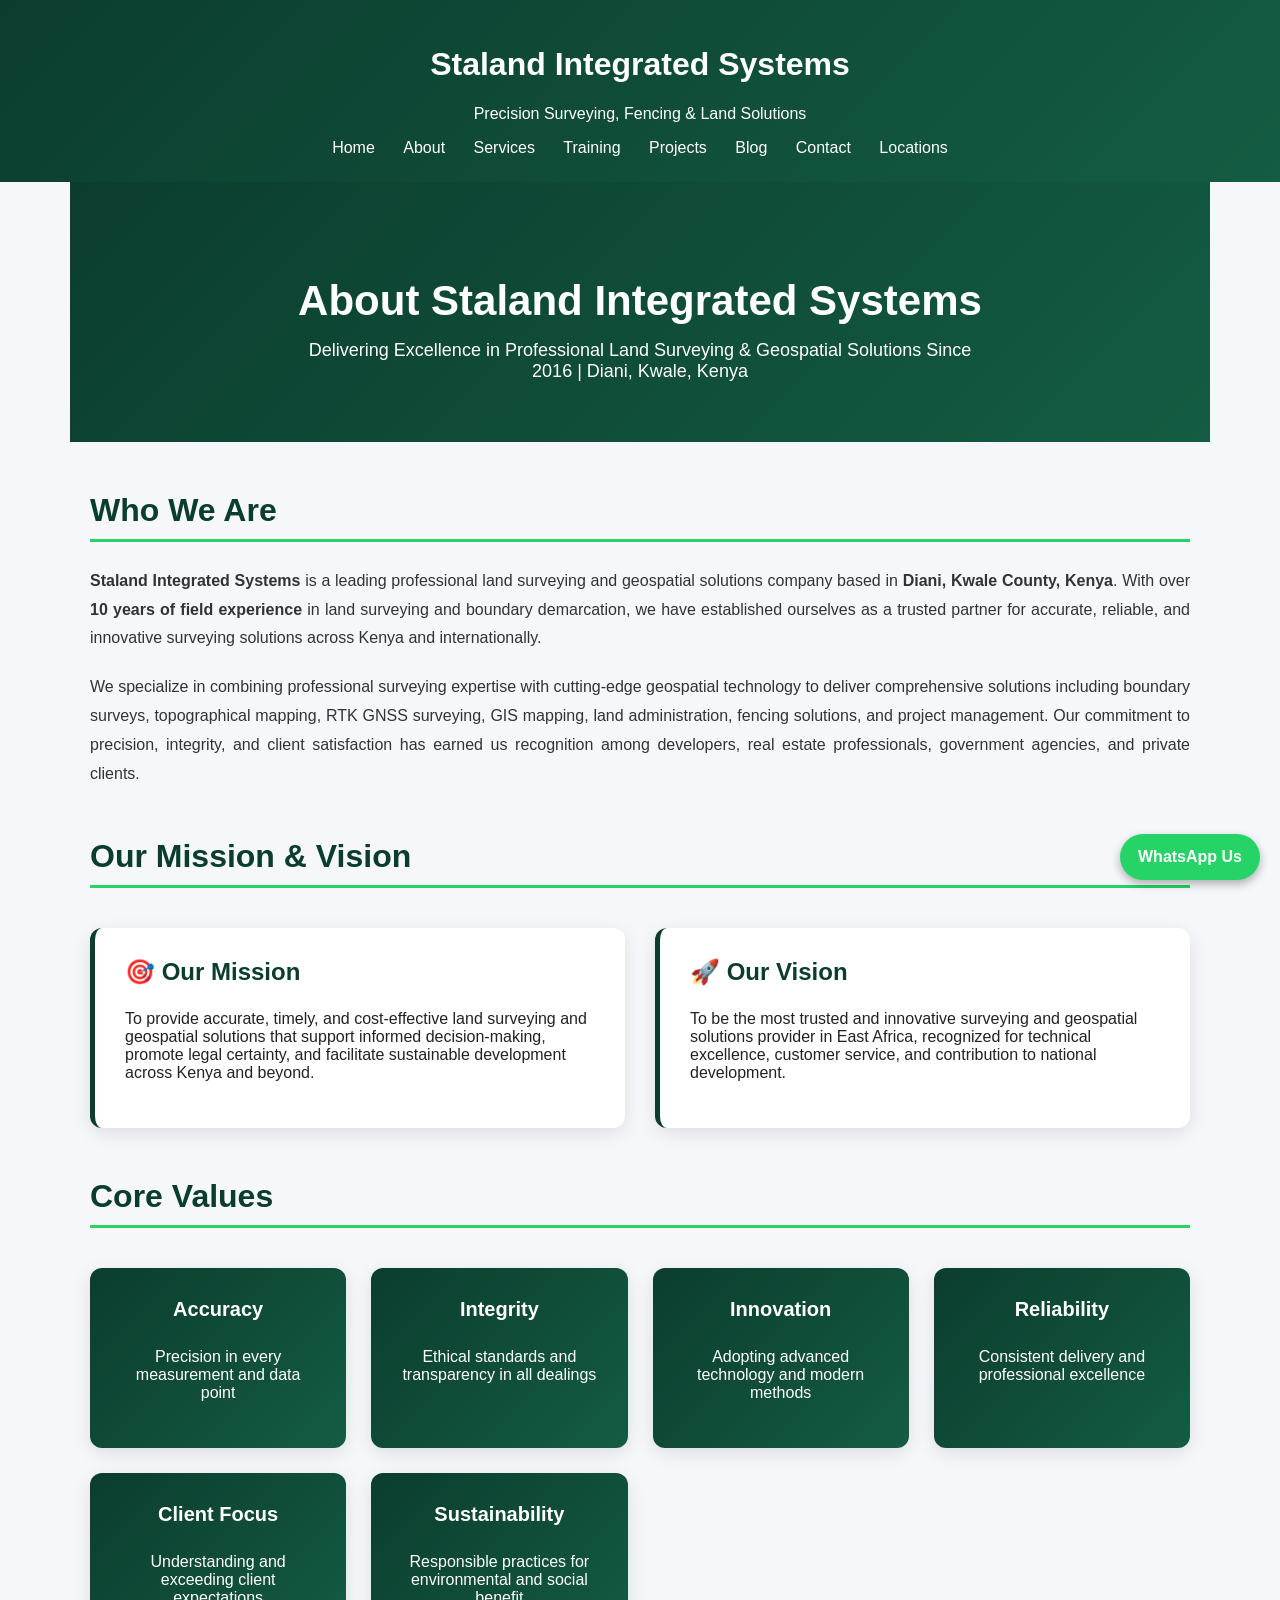
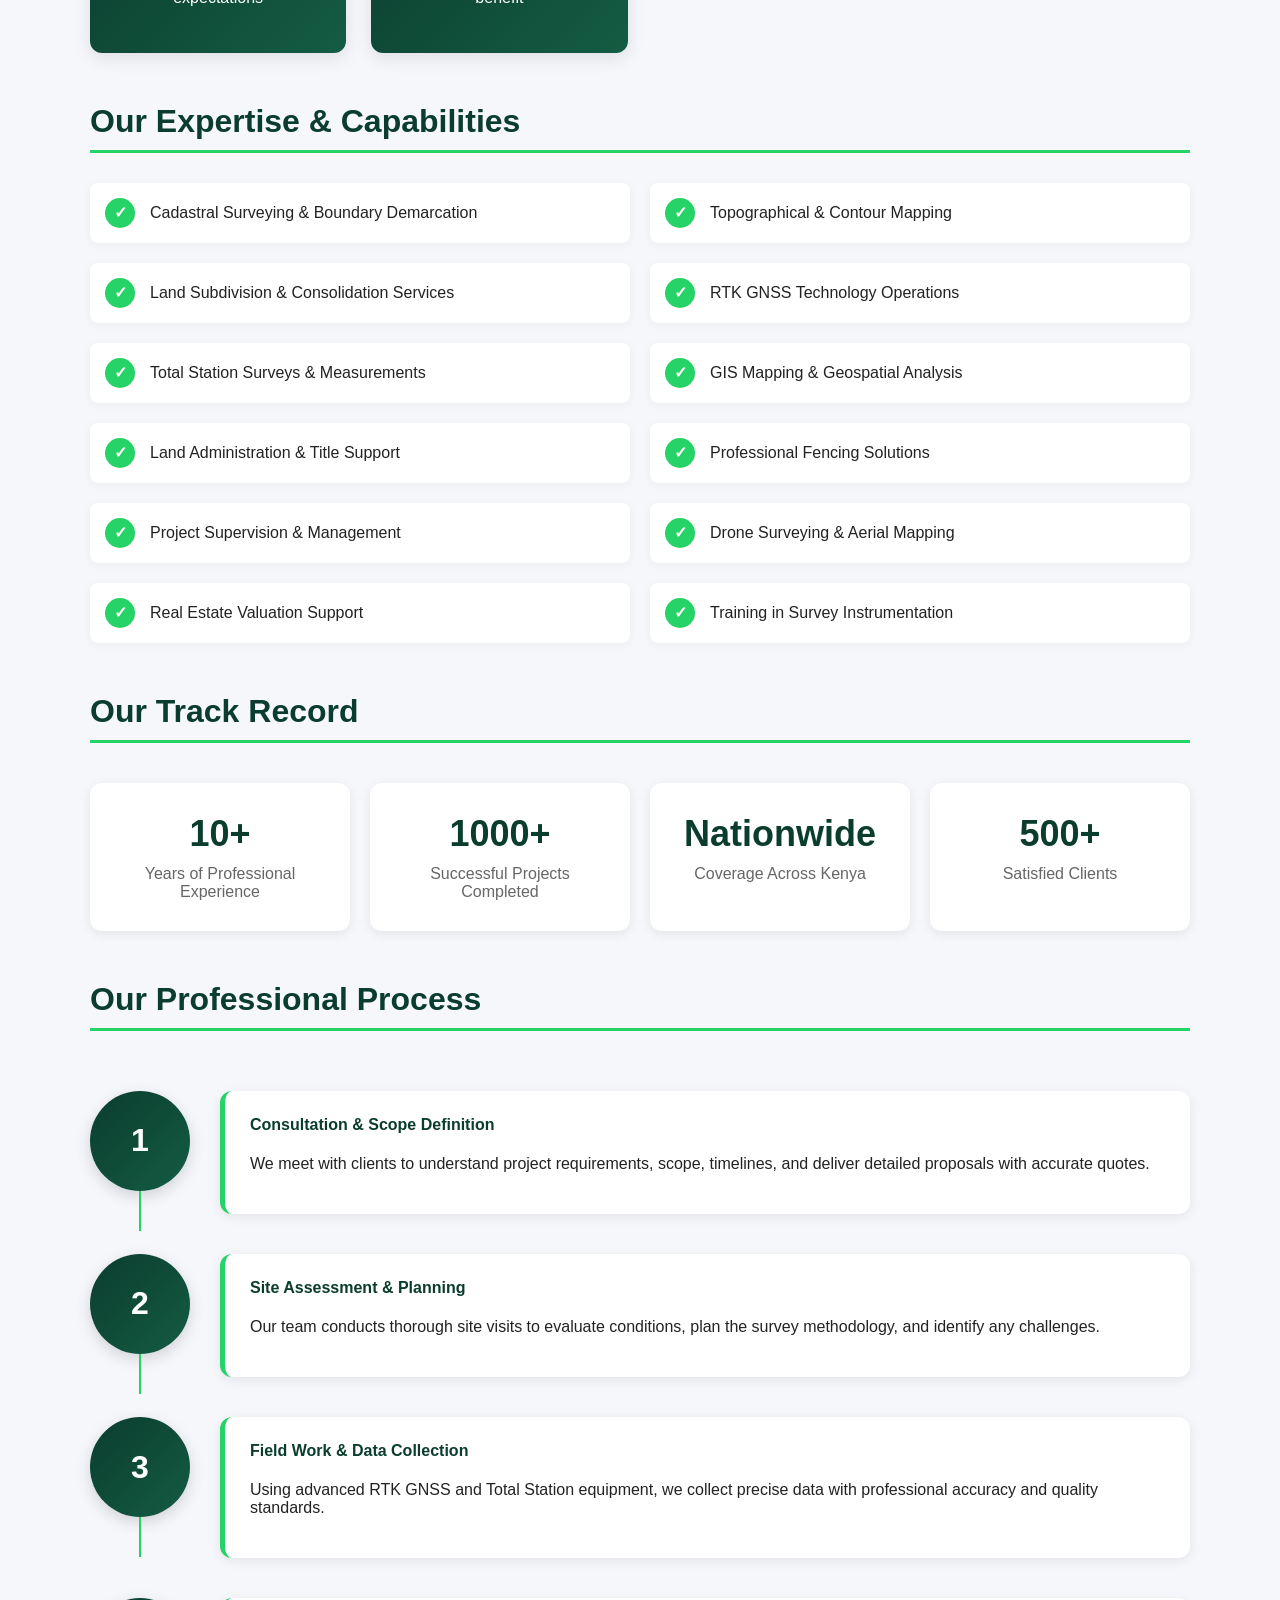
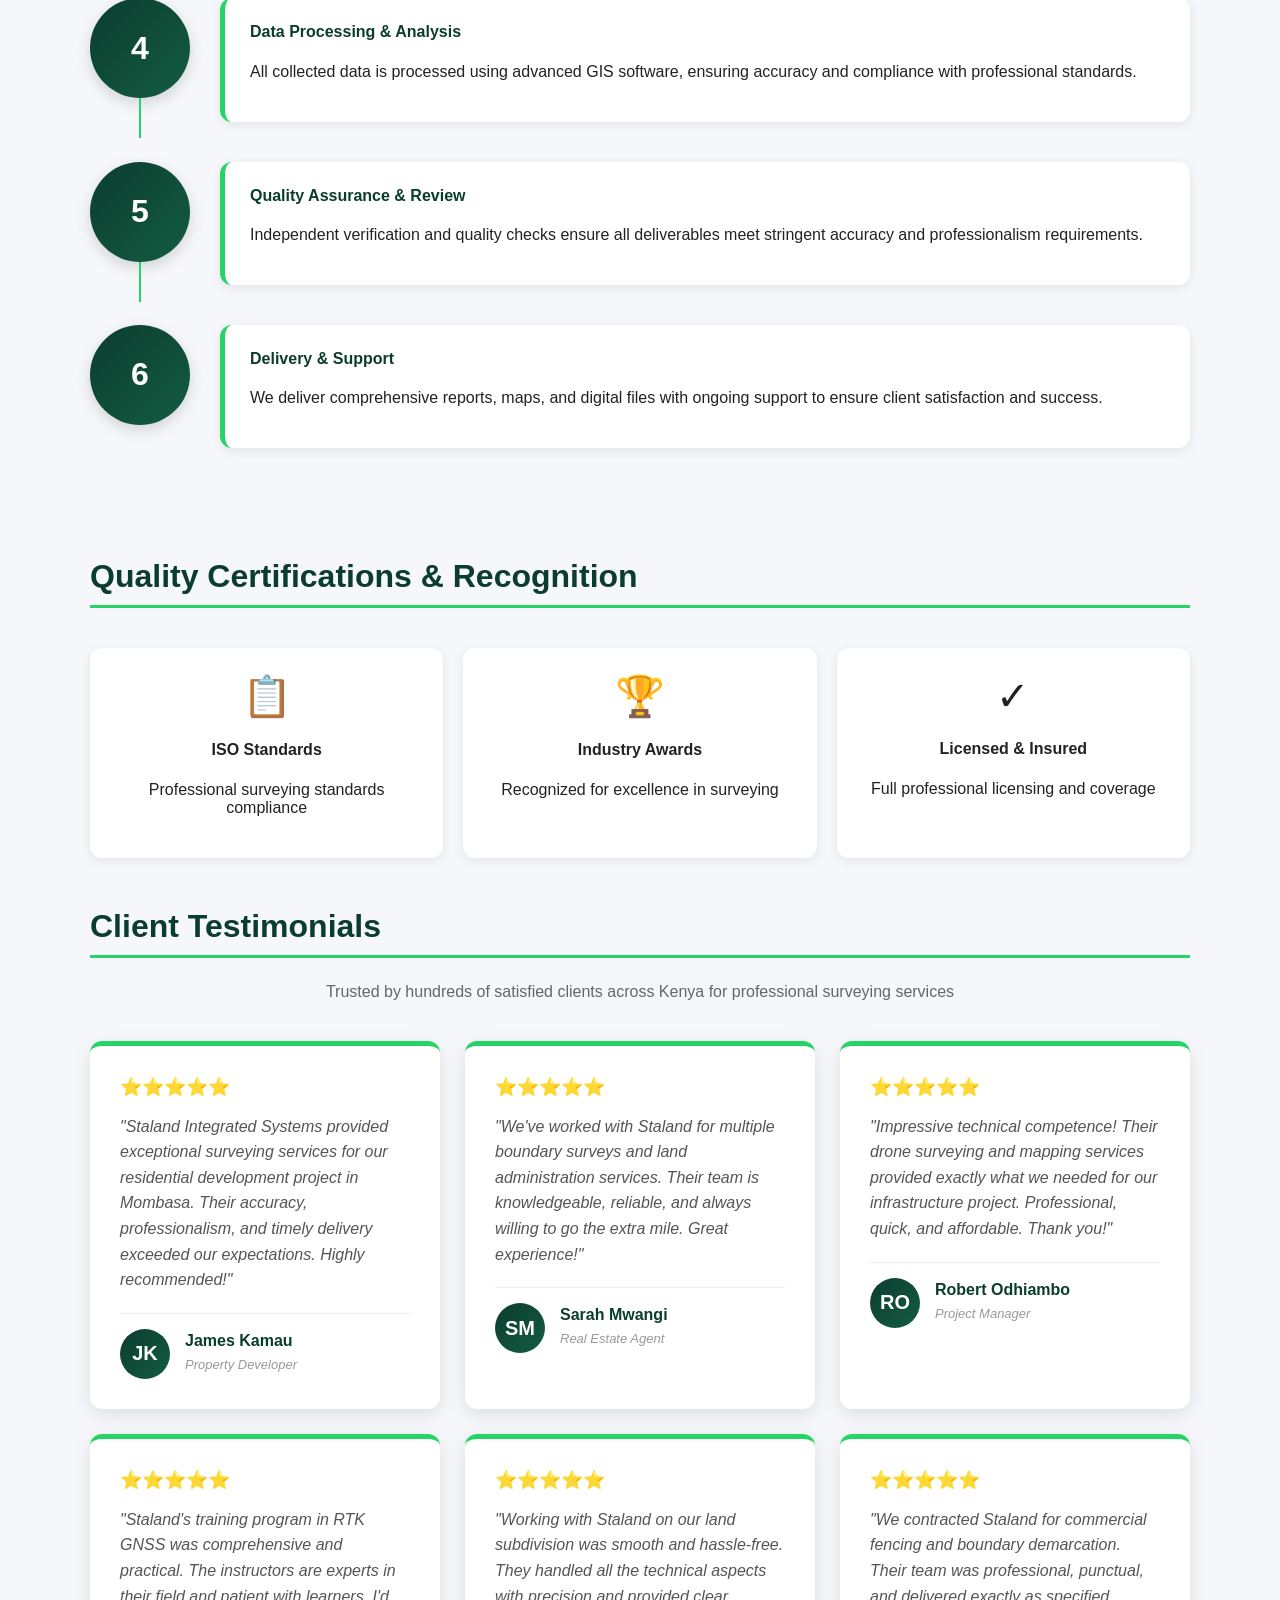
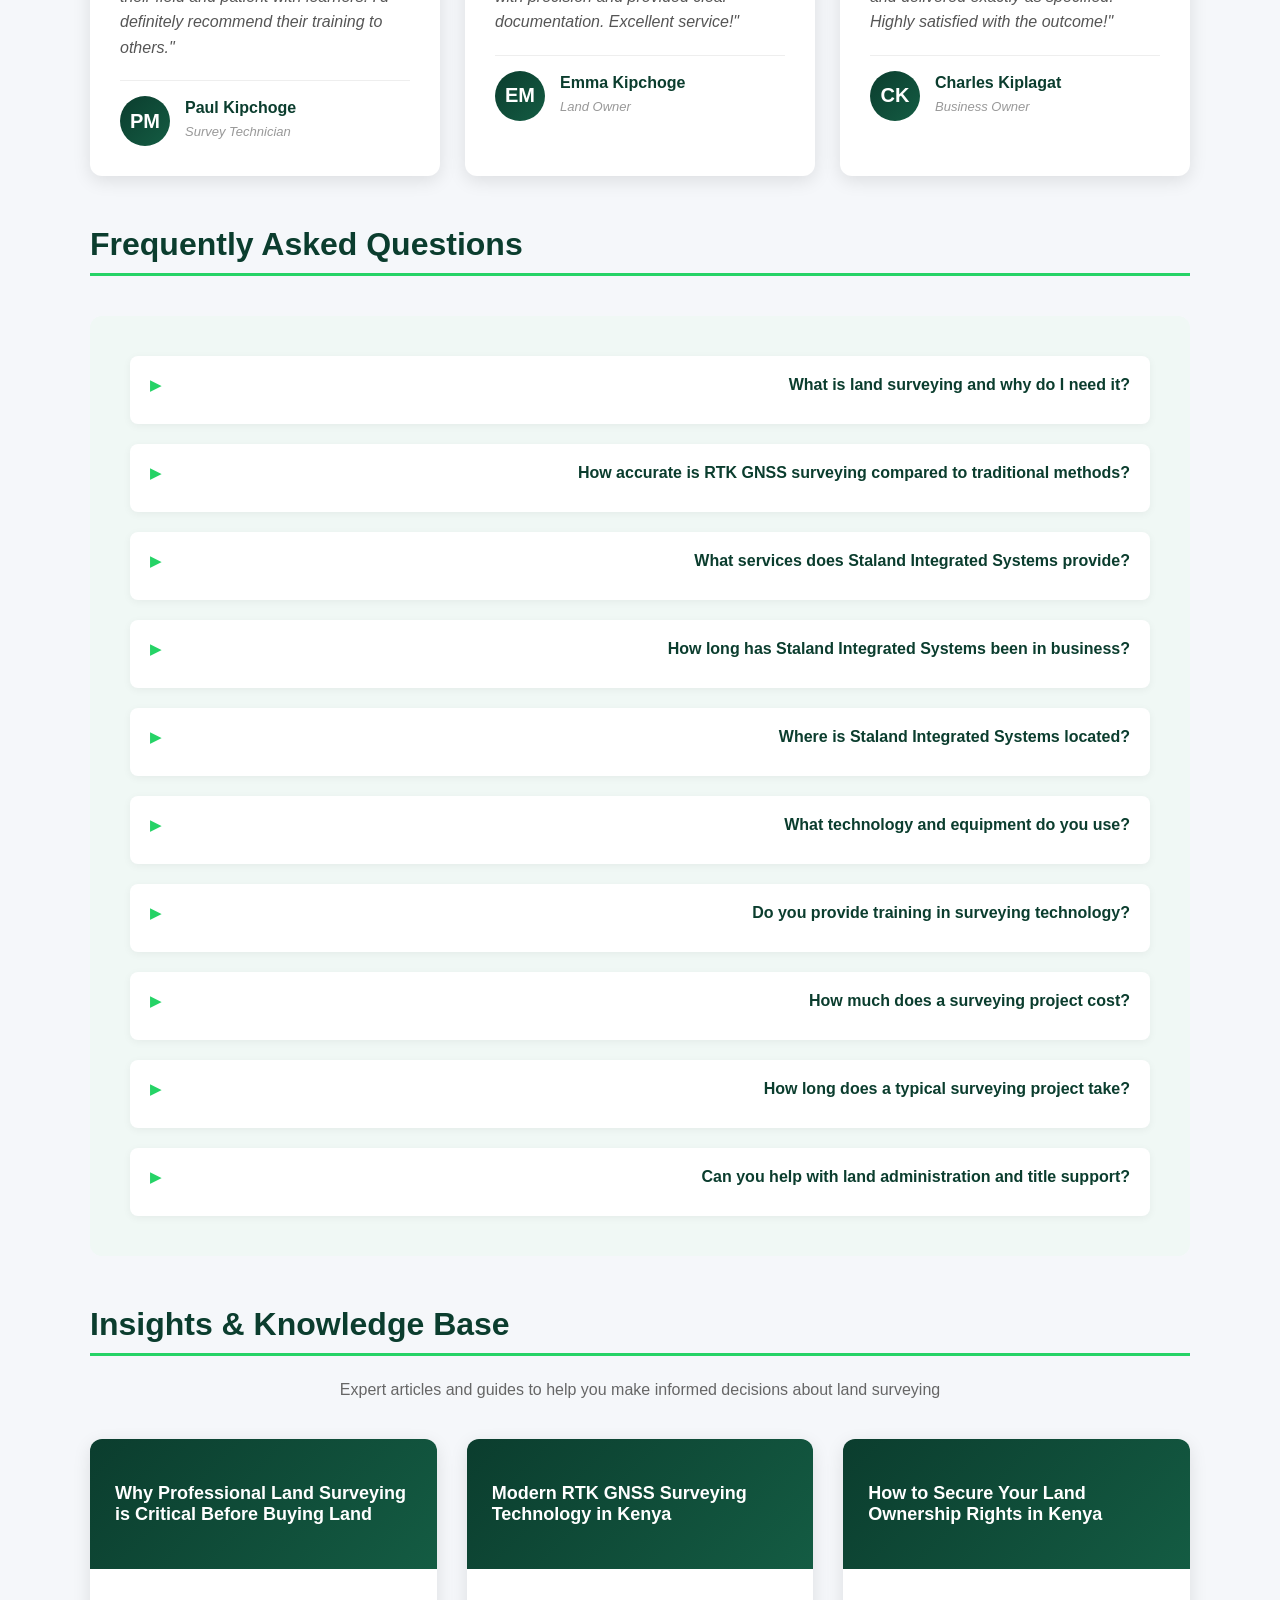
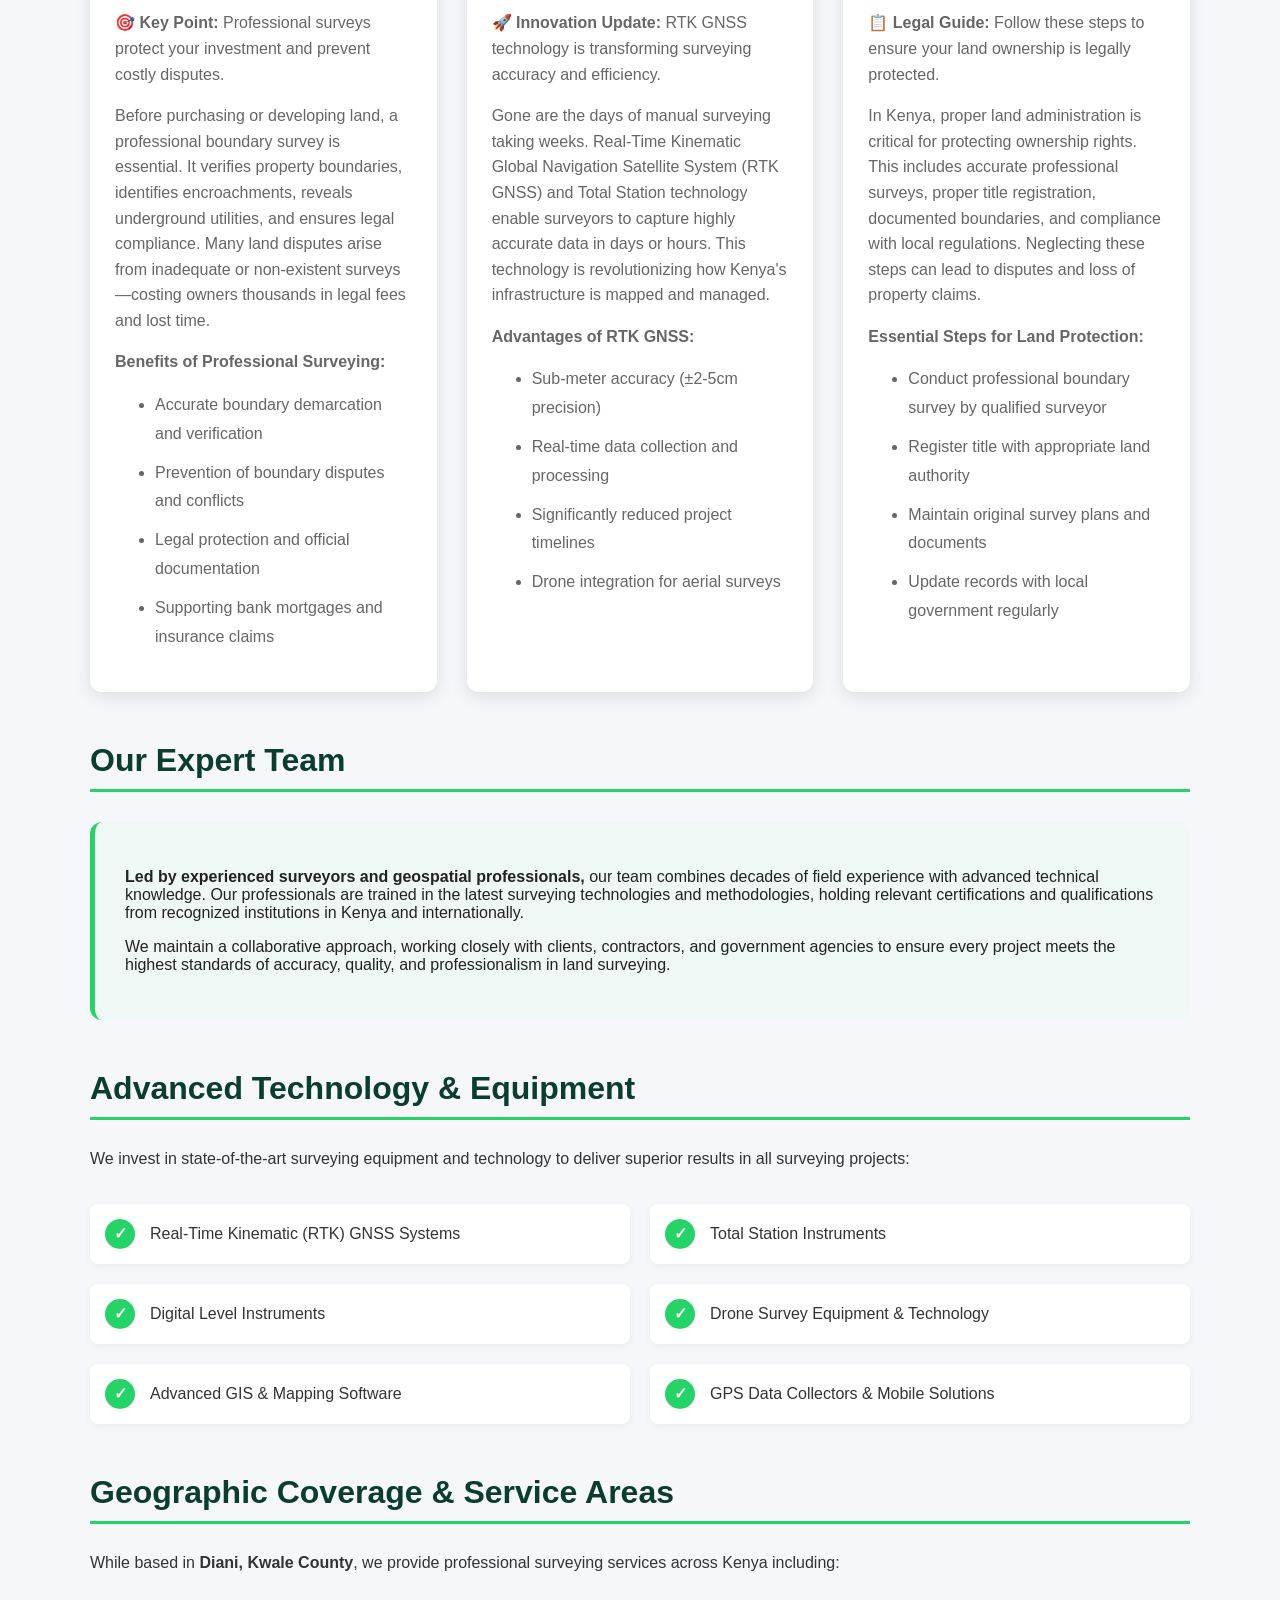
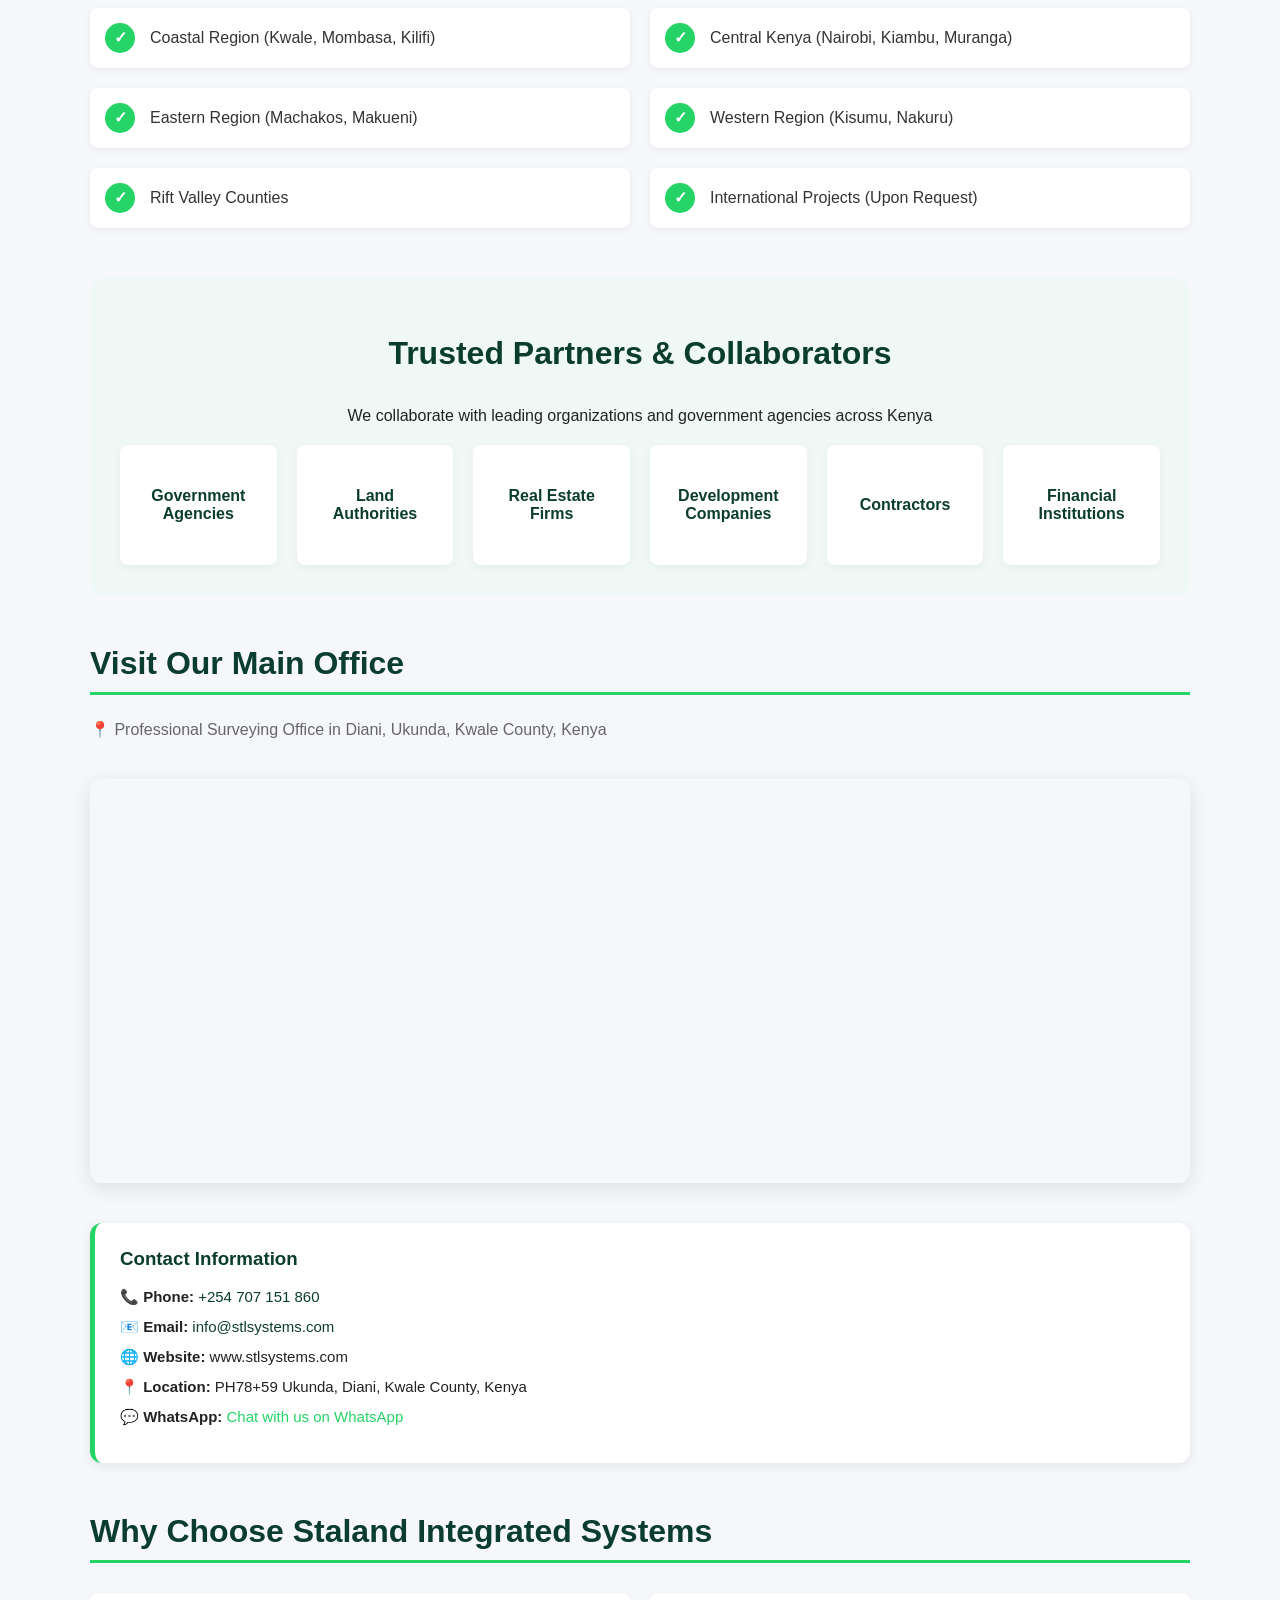
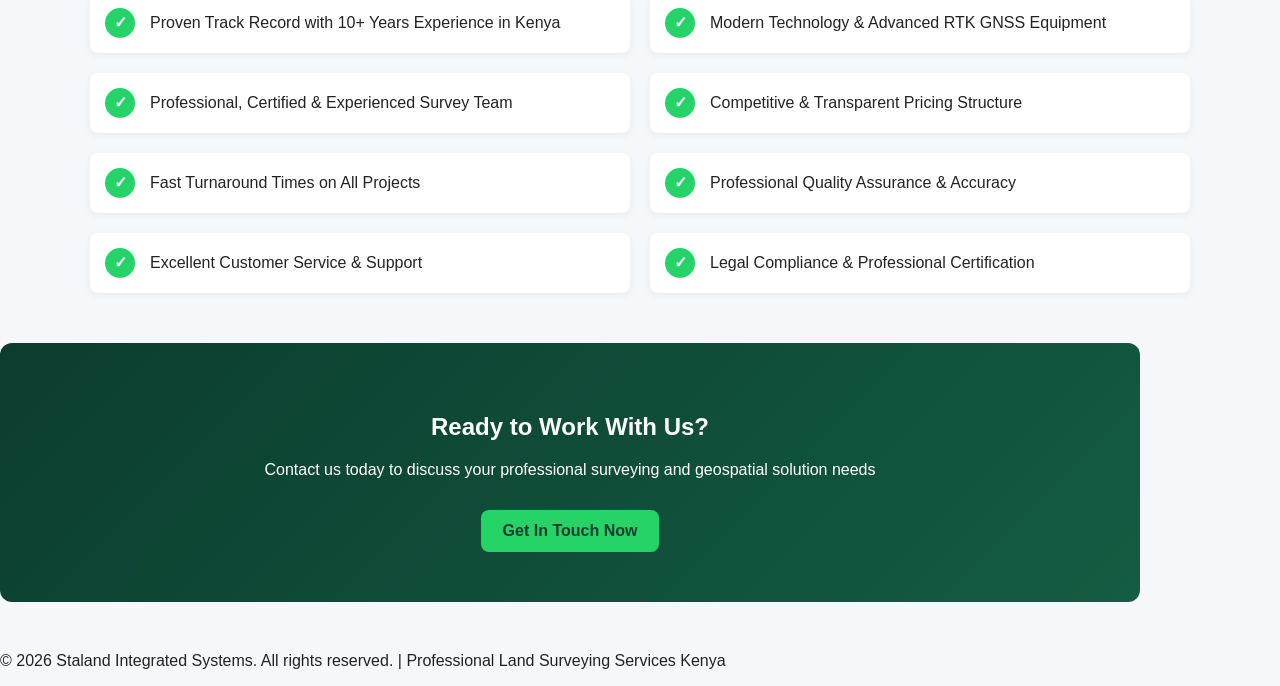
==== commit 512afa1e: "Add comprehensive FAQ schema markup with 10 FAQs and interactive FAQ section with toggle functionali" ====
--- a/about.html
+++ b/about.html
@@ -5,7 +5,7 @@
     <meta name="viewport" content="width=device-width, initial-scale=1.0">
     <meta name="robots" content="index, follow, max-snippet:-1, max-image-preview:large, max-video-preview:-1">
     <meta name="description" content="About Staland Integrated Systems - 10+ years of professional land surveying, boundary demarcation, topographical mapping, RTK GNSS, GIS mapping, and fencing solutions in Kenya. Learn about our mission, team, and expertise.">
-    <meta name="keywords" content="land surveying Kenya, surveyor Diani, boundary surveying, RTK GNSS surveyor, topographical surveying, GIS mapping Kenya, land administration, professional surveys, Kwale surveying services">
+    <meta name="keywords" content="land surveying Kenya, surveyor Diani, boundary surveying, RTK GNSS surveyor, topographical surveying, GIS mapping Kenya, land administration, professional surveys, surveying services Kwale">
     <meta name="author" content="Staland Integrated Systems">
     <meta name="language" content="English">
     <meta name="revisit-after" content="7">
@@ -92,6 +92,106 @@
     }
     </script>
 
+    <!-- FAQ Schema Markup -->
+    <script type="application/ld+json">
+    {
+      "@context": "https://schema.org",
+      "@type": "FAQPage",
+      "mainEntity": [
+        {
+          "@type": "Question",
+          "@id": "https://stalandintergratedsystems.github.io/stlsystems/about.html#faq1",
+          "name": "What is land surveying and why do I need it?",
+          "acceptedAnswer": {
+            "@type": "Answer",
+            "text": "Land surveying is the practice of measuring and mapping land boundaries, features, and topography. You need professional land surveying for property boundary verification, legal documentation, before buying or developing land, to prevent disputes, to support bank mortgages, and for government compliance. Professional surveys protect your investment and provide legal certainty."
+          }
+        },
+        {
+          "@type": "Question",
+          "@id": "https://stalandintergratedsystems.github.io/stlsystems/about.html#faq2",
+          "name": "How accurate is RTK GNSS surveying compared to traditional methods?",
+          "acceptedAnswer": {
+            "@type": "Answer",
+            "text": "RTK GNSS (Real-Time Kinematic Global Navigation Satellite System) is significantly more accurate than traditional surveying methods. It provides sub-meter accuracy (±2-5cm precision) compared to manual methods that can have much larger margins of error. RTK GNSS also enables real-time data collection, reducing project timelines from weeks to days or hours, and integrates with drone technology for comprehensive aerial surveys."
+          }
+        },
+        {
+          "@type": "Question",
+          "@id": "https://stalandintergratedsystems.github.io/stlsystems/about.html#faq3",
+          "name": "What services does Staland Integrated Systems provide?",
+          "acceptedAnswer": {
+            "@type": "Answer",
+            "text": "Staland Integrated Systems provides comprehensive surveying and geospatial solutions including: cadastral surveying and boundary demarcation, topographical and contour mapping, land subdivision and consolidation services, RTK GNSS technology operations, total station surveys, GIS mapping and geospatial analysis, land administration and title support, professional fencing solutions, project supervision and management, drone surveying and aerial mapping, real estate valuation support, and training in survey instrumentation."
+          }
+        },
+        {
+          "@type": "Question",
+          "@id": "https://stalandintergratedsystems.github.io/stlsystems/about.html#faq4",
+          "name": "How long has Staland Integrated Systems been in business?",
+          "acceptedAnswer": {
+            "@type": "Answer",
+            "text": "Staland Integrated Systems was founded in 2016 and has over 10 years of professional experience in land surveying and geospatial solutions. We have completed over 1000 successful projects and serve 500+ satisfied clients across Kenya. Our proven track record demonstrates our commitment to precision, integrity, and professional excellence in surveying services."
+          }
+        },
+        {
+          "@type": "Question",
+          "@id": "https://stalandintergratedsystems.github.io/stlsystems/about.html#faq5",
+          "name": "Where is Staland Integrated Systems located?",
+          "acceptedAnswer": {
+            "@type": "Answer",
+            "text": "Staland Integrated Systems is based in Diani, Kwale County, Kenya at PH78+59 Ukunda. While based in Diani, we provide professional surveying services nationwide across Kenya including coastal regions (Kwale, Mombasa, Kilifi), central Kenya (Nairobi, Kiambu, Muranga), eastern regions (Machakos, Makueni), western regions (Kisumi, Nakuru), and Rift Valley counties. We also accept international projects upon request."
+          }
+        },
+        {
+          "@type": "Question",
+          "@id": "https://stalandintergratedsystems.github.io/stlsystems/about.html#faq6",
+          "name": "What technology and equipment do you use?",
+          "acceptedAnswer": {
+            "@type": "Answer",
+            "text": "We invest in state-of-the-art surveying equipment and technology including Real-Time Kinematic (RTK) GNSS Systems for precise positioning, Total Station Instruments for angle and distance measurements, Digital Level Instruments, Drone Survey Equipment for aerial mapping, Advanced GIS and Mapping Software for data analysis, and GPS Data Collectors and Mobile Solutions for field data collection. This modern technology enables us to deliver superior accuracy and efficiency in all projects."
+          }
+        },
+        {
+          "@type": "Question",
+          "@id": "https://stalandintergratedsystems.github.io/stlsystems/about.html#faq7",
+          "name": "Do you provide training in surveying technology?",
+          "acceptedAnswer": {
+            "@type": "Answer",
+            "text": "Yes, Staland Integrated Systems offers comprehensive training programs in survey instrumentation and technology. We provide hands-on training in RTK GNSS operations, Total Station usage, GIS software, and other surveying technologies. Our training programs are practical and taught by experienced professionals in the surveying field. Contact us for information about our training courses and schedules."
+          }
+        },
+        {
+          "@type": "Question",
+          "@id": "https://stalandintergratedsystems.github.io/stlsystems/about.html#faq8",
+          "name": "How much does a surveying project cost?",
+          "acceptedAnswer": {
+            "@type": "Answer",
+            "text": "Surveying project costs vary depending on project scope, size, location, complexity, and type of survey required. We provide competitive and transparent pricing for all projects. We deliver detailed proposals with accurate cost estimates after understanding your project requirements. Contact us at +254707151860 or info@stlsystems.com to request a quote for your specific surveying needs."
+          }
+        },
+        {
+          "@type": "Question",
+          "@id": "https://stalandintergratedsystems.github.io/stlsystems/about.html#faq9",
+          "name": "How long does a typical surveying project take?",
+          "acceptedAnswer": {
+            "@type": "Answer",
+            "text": "Project timelines depend on the survey type, size, and complexity. Our modern RTK GNSS technology significantly reduces project timelines compared to traditional methods. Simple boundary surveys may take days, while larger or more complex projects may take longer. We provide accurate timeline estimates during the consultation phase. Our priority is delivering quality results within agreed timelines."
+          }
+        },
+        {
+          "@type": "Question",
+          "@id": "https://stalandintergratedsystems.github.io/stlsystems/about.html#faq10",
+          "name": "Can you help with land administration and title support?",
+          "acceptedAnswer": {
+            "@type": "Answer",
+            "text": "Yes, Staland Integrated Systems provides comprehensive land administration and title support services. We assist with title documentation, land transfers, official land searches, and ensuring proper land registration. We help secure land ownership rights through proper surveys, title registration, documented boundaries, and compliance with local government regulations. Our expertise ensures your land ownership is legally protected."
+          }
+        }
+      ]
+    }
+    </script>
+
     <title>About Staland Integrated Systems | Professional Land Surveying Kenya | Diani, Kwale</title>
     <link rel="stylesheet" href="style.css">
     <link rel="canonical" href="https://stalandintergratedsystems.github.io/stlsystems/about.html">
@@ -531,6 +631,66 @@
             font-size: 15px;
         }
 
+        /* FAQ Section */
+        .faq-section {
+            background: #f0f8f5;
+            padding: 40px;
+            border-radius: 12px;
+            margin: 40px 0;
+        }
+
+        .faq-items {
+            display: grid;
+            gap: 20px;
+        }
+
+        .faq-item {
+            background: white;
+            padding: 20px;
+            border-radius: 8px;
+            box-shadow: 0 2px 8px rgba(0,0,0,0.05);
+            cursor: pointer;
+            transition: 0.3s;
+        }
+
+        .faq-item:hover {
+            box-shadow: 0 4px 12px rgba(0,0,0,0.1);
+        }
+
+        .faq-question {
+            color: #0b3d2e;
+            font-weight: bold;
+            font-size: 16px;
+            margin-bottom: 10px;
+            display: flex;
+            justify-content: space-between;
+            align-items: center;
+        }
+
+        .faq-question:before {
+            content: "▶";
+            margin-right: 15px;
+            color: #25D366;
+            font-size: 14px;
+        }
+
+        .faq-answer {
+            color: #666;
+            line-height: 1.6;
+            display: none;
+            margin-top: 15px;
+            border-top: 1px solid #eee;
+            padding-top: 15px;
+        }
+
+        .faq-item.active .faq-answer {
+            display: block;
+        }
+
+        .faq-item.active .faq-question:before {
+            content: "▼";
+        }
+
         @media (max-width: 768px) {
             .about-hero h1 {
                 font-size: 28px;
@@ -560,6 +720,10 @@
 
             .map-container iframe {
                 height: 300px;
+            }
+
+            .faq-section {
+                padding: 20px;
             }
         }
     </style>
@@ -859,6 +1023,64 @@
     </div>
 </section>
 
+<!-- FAQ SECTION -->
+<section class="about-section fade-in">
+    <h2>Frequently Asked Questions</h2>
+    <div class="faq-section">
+        <div class="faq-items">
+            <div class="faq-item">
+                <div class="faq-question">What is land surveying and why do I need it?</div>
+                <div class="faq-answer">Land surveying is the practice of measuring and mapping land boundaries, features, and topography. You need professional land surveying for property boundary verification, legal documentation, before buying or developing land, to prevent disputes, to support bank mortgages, and for government compliance. Professional surveys protect your investment and provide legal certainty.</div>
+            </div>
+
+            <div class="faq-item">
+                <div class="faq-question">How accurate is RTK GNSS surveying compared to traditional methods?</div>
+                <div class="faq-answer">RTK GNSS (Real-Time Kinematic Global Navigation Satellite System) is significantly more accurate than traditional surveying methods. It provides sub-meter accuracy (±2-5cm precision) compared to manual methods that can have much larger margins of error. RTK GNSS also enables real-time data collection, reducing project timelines from weeks to days or hours, and integrates with drone technology for comprehensive aerial surveys.</div>
+            </div>
+
+            <div class="faq-item">
+                <div class="faq-question">What services does Staland Integrated Systems provide?</div>
+                <div class="faq-answer">Staland Integrated Systems provides comprehensive surveying and geospatial solutions including: cadastral surveying and boundary demarcation, topographical and contour mapping, land subdivision and consolidation services, RTK GNSS technology operations, total station surveys, GIS mapping and geospatial analysis, land administration and title support, professional fencing solutions, project supervision and management, drone surveying and aerial mapping, real estate valuation support, and training in survey instrumentation.</div>
+            </div>
+
+            <div class="faq-item">
+                <div class="faq-question">How long has Staland Integrated Systems been in business?</div>
+                <div class="faq-answer">Staland Integrated Systems was founded in 2016 and has over 10 years of professional experience in land surveying and geospatial solutions. We have completed over 1000 successful projects and serve 500+ satisfied clients across Kenya. Our proven track record demonstrates our commitment to precision, integrity, and professional excellence in surveying services.</div>
+            </div>
+
+            <div class="faq-item">
+                <div class="faq-question">Where is Staland Integrated Systems located?</div>
+                <div class="faq-answer">Staland Integrated Systems is based in Diani, Kwale County, Kenya at PH78+59 Ukunda. While based in Diani, we provide professional surveying services nationwide across Kenya including coastal regions (Kwale, Mombasa, Kilifi), central Kenya (Nairobi, Kiambu, Muranga), eastern regions (Machakos, Makueni), western regions (Kisumi, Nakuru), and Rift Valley counties. We also accept international projects upon request.</div>
+            </div>
+
+            <div class="faq-item">
+                <div class="faq-question">What technology and equipment do you use?</div>
+                <div class="faq-answer">We invest in state-of-the-art surveying equipment and technology including Real-Time Kinematic (RTK) GNSS Systems for precise positioning, Total Station Instruments for angle and distance measurements, Digital Level Instruments, Drone Survey Equipment for aerial mapping, Advanced GIS and Mapping Software for data analysis, and GPS Data Collectors and Mobile Solutions for field data collection. This modern technology enables us to deliver superior accuracy and efficiency in all projects.</div>
+            </div>
+
+            <div class="faq-item">
+                <div class="faq-question">Do you provide training in surveying technology?</div>
+                <div class="faq-answer">Yes, Staland Integrated Systems offers comprehensive training programs in survey instrumentation and technology. We provide hands-on training in RTK GNSS operations, Total Station usage, GIS software, and other surveying technologies. Our training programs are practical and taught by experienced professionals in the surveying field. Contact us for information about our training courses and schedules.</div>
+            </div>
+
+            <div class="faq-item">
+                <div class="faq-question">How much does a surveying project cost?</div>
+                <div class="faq-answer">Surveying project costs vary depending on project scope, size, location, complexity, and type of survey required. We provide competitive and transparent pricing for all projects. We deliver detailed proposals with accurate cost estimates after understanding your project requirements. Contact us at +254707151860 or info@stlsystems.com to request a quote for your specific surveying needs.</div>
+            </div>
+
+            <div class="faq-item">
+                <div class="faq-question">How long does a typical surveying project take?</div>
+                <div class="faq-answer">Project timelines depend on the survey type, size, and complexity. Our modern RTK GNSS technology significantly reduces project timelines compared to traditional methods. Simple boundary surveys may take days, while larger or more complex projects may take longer. We provide accurate timeline estimates during the consultation phase. Our priority is delivering quality results within agreed timelines.</div>
+            </div>
+
+            <div class="faq-item">
+                <div class="faq-question">Can you help with land administration and title support?</div>
+                <div class="faq-answer">Yes, Staland Integrated Systems provides comprehensive land administration and title support services. We assist with title documentation, land transfers, official land searches, and ensuring proper land registration. We help secure land ownership rights through proper surveys, title registration, documented boundaries, and compliance with local government regulations. Our expertise ensures your land ownership is legally protected.</div>
+            </div>
+        </div>
+    </div>
+</section>
+
 <!-- BLOG/INSIGHTS -->
 <section class="about-section fade-in">
     <h2>Insights & Knowledge Base</h2>
@@ -1040,5 +1262,28 @@
 
 <script src="script.js"></script>
 
+<script>
+// FAQ Toggle Functionality
+document.addEventListener('DOMContentLoaded', function() {
+    const faqItems = document.querySelectorAll('.faq-item');
+    
+    faqItems.forEach(item => {
+        const question = item.querySelector('.faq-question');
+        
+        question.addEventListener('click', function() {
+            // Close all other items
+            faqItems.forEach(otherItem => {
+                if (otherItem !== item) {
+                    otherItem.classList.remove('active');
+                }
+            });
+            
+            // Toggle current item
+            item.classList.toggle('active');
+        });
+    });
+});
+</script>
+
 </body>
 </html>
